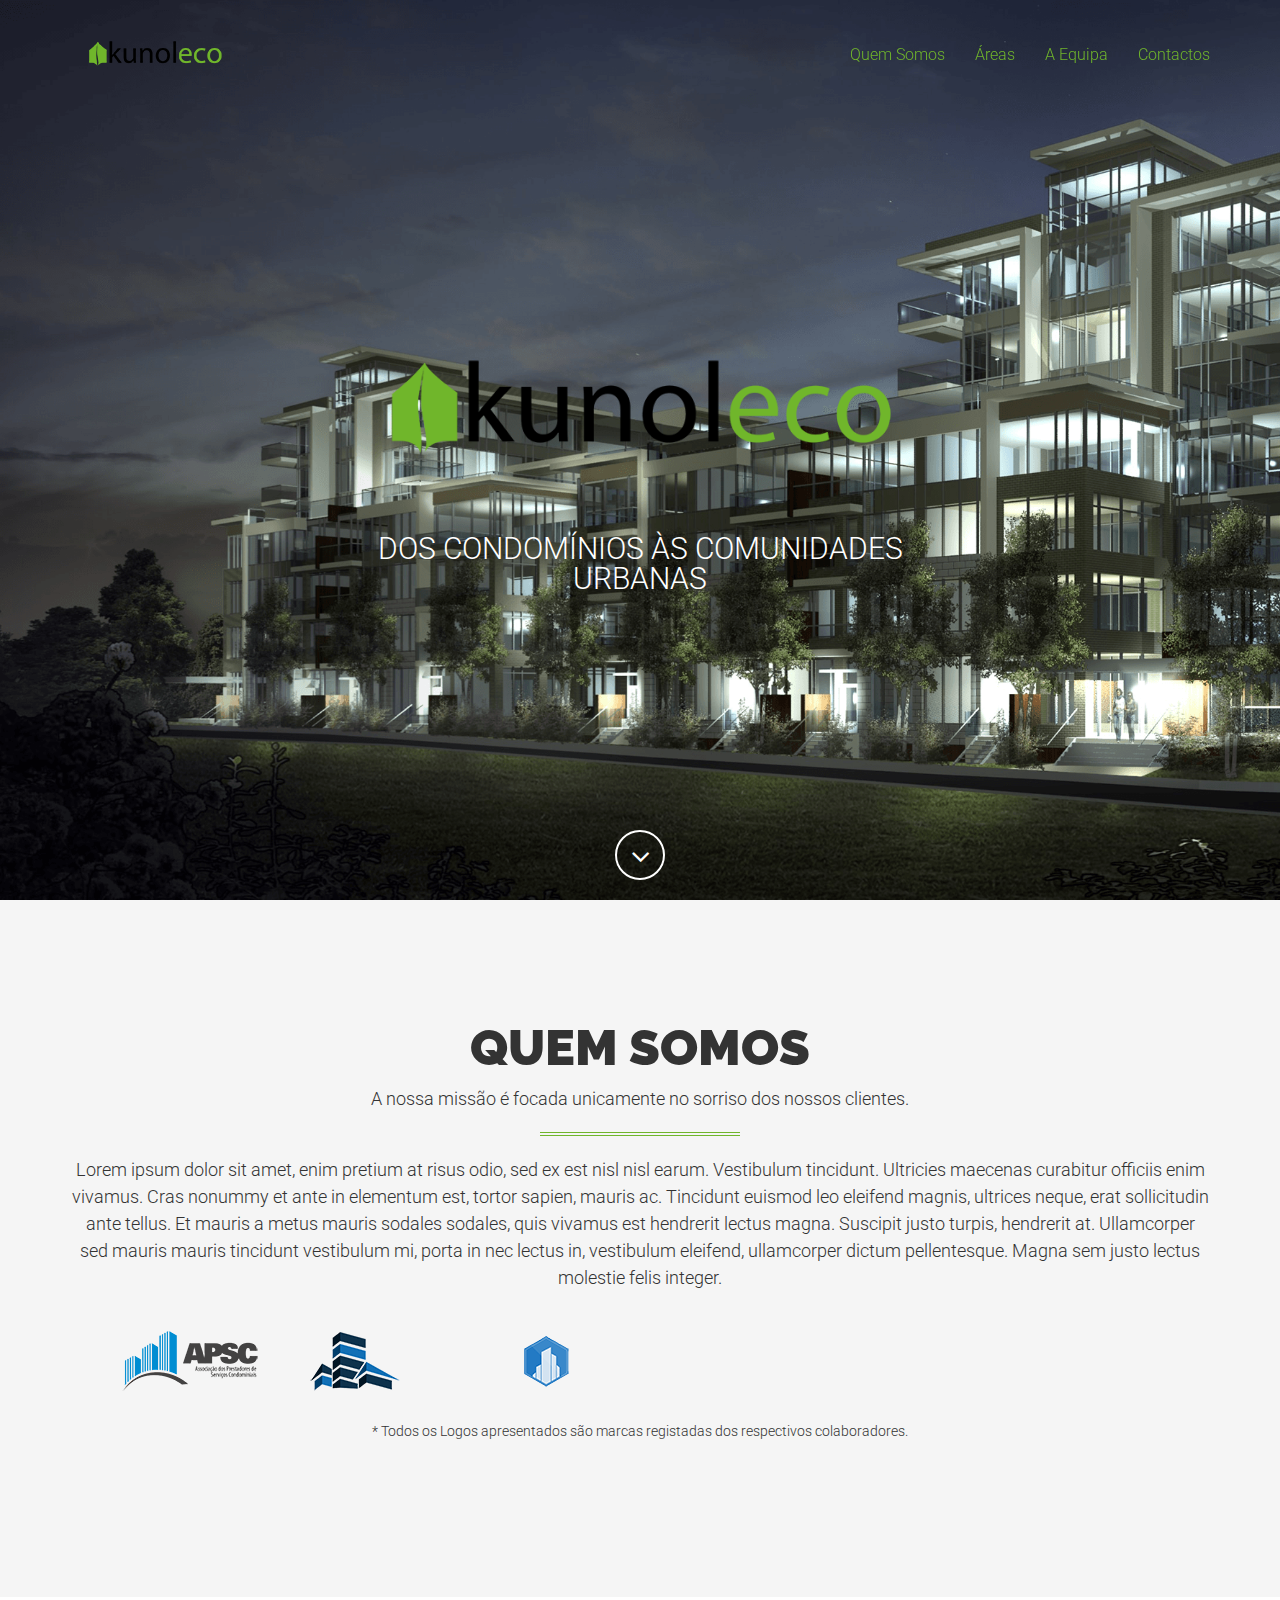
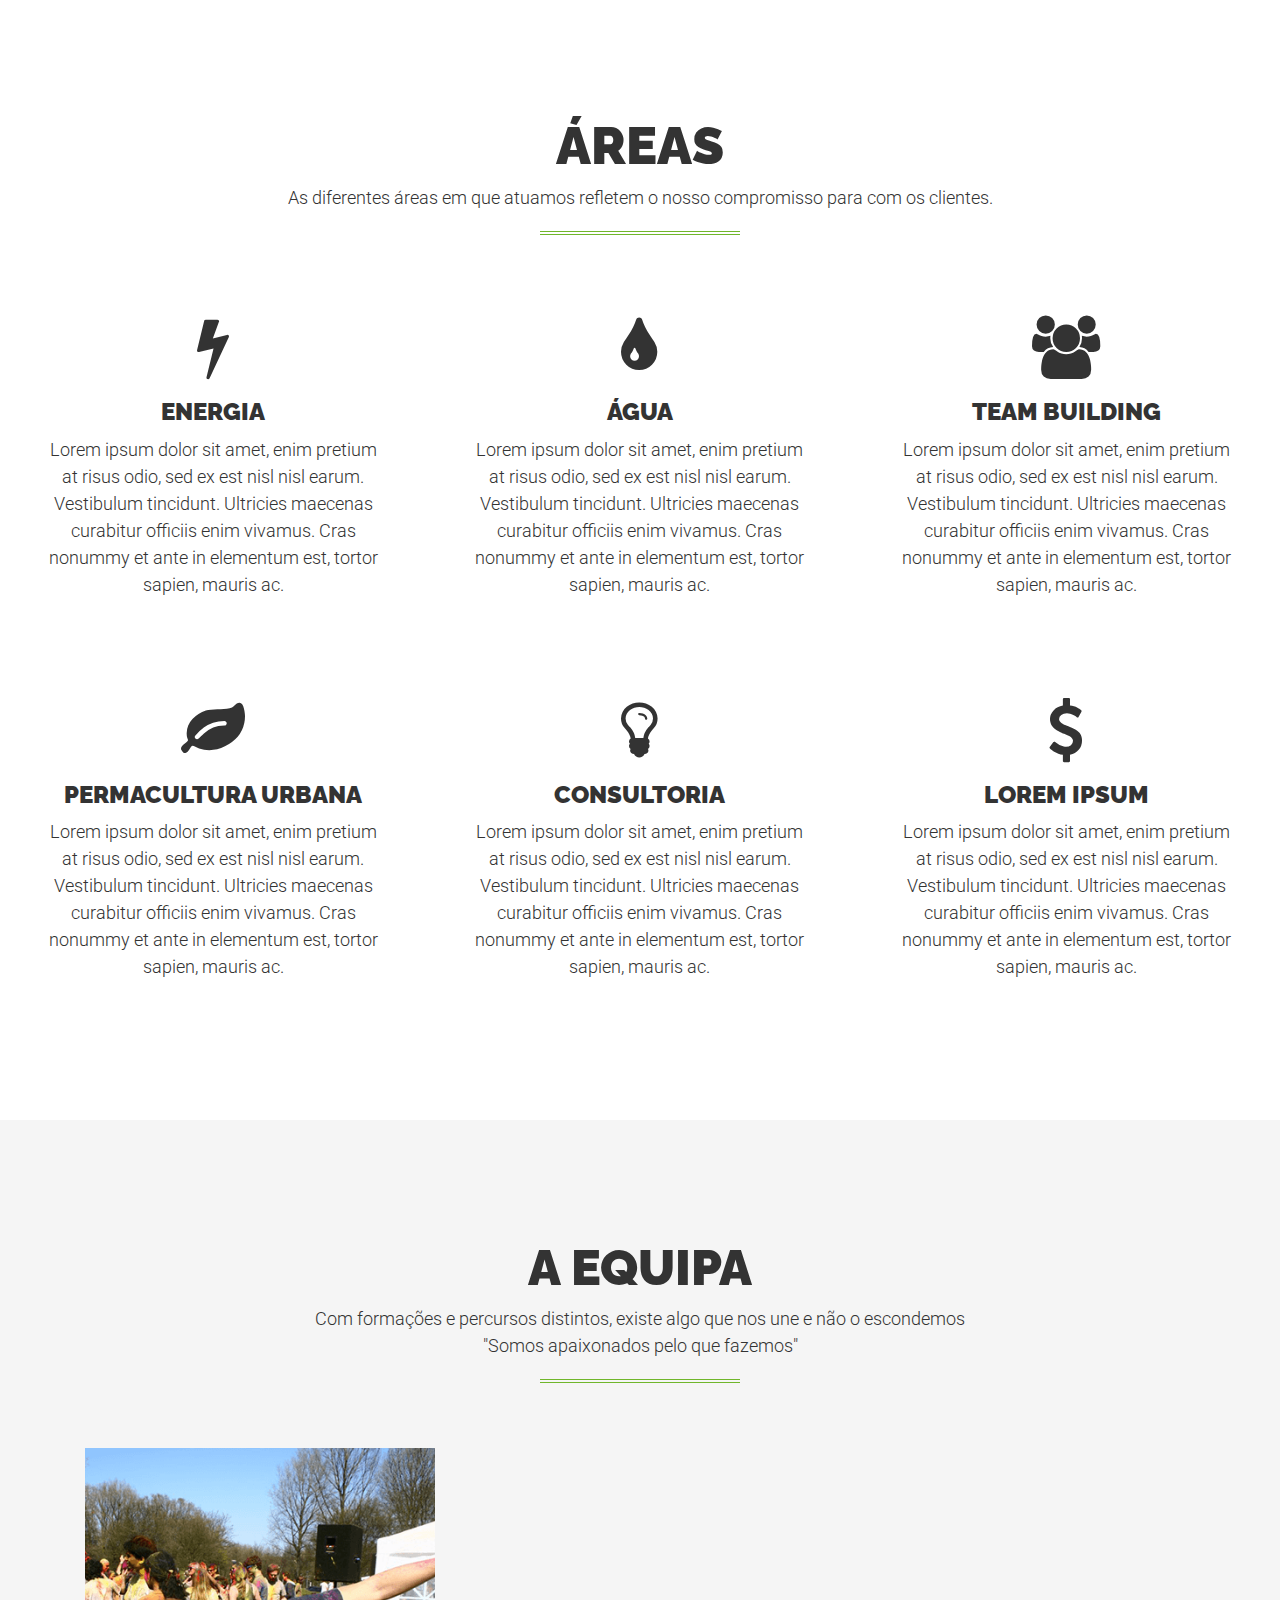
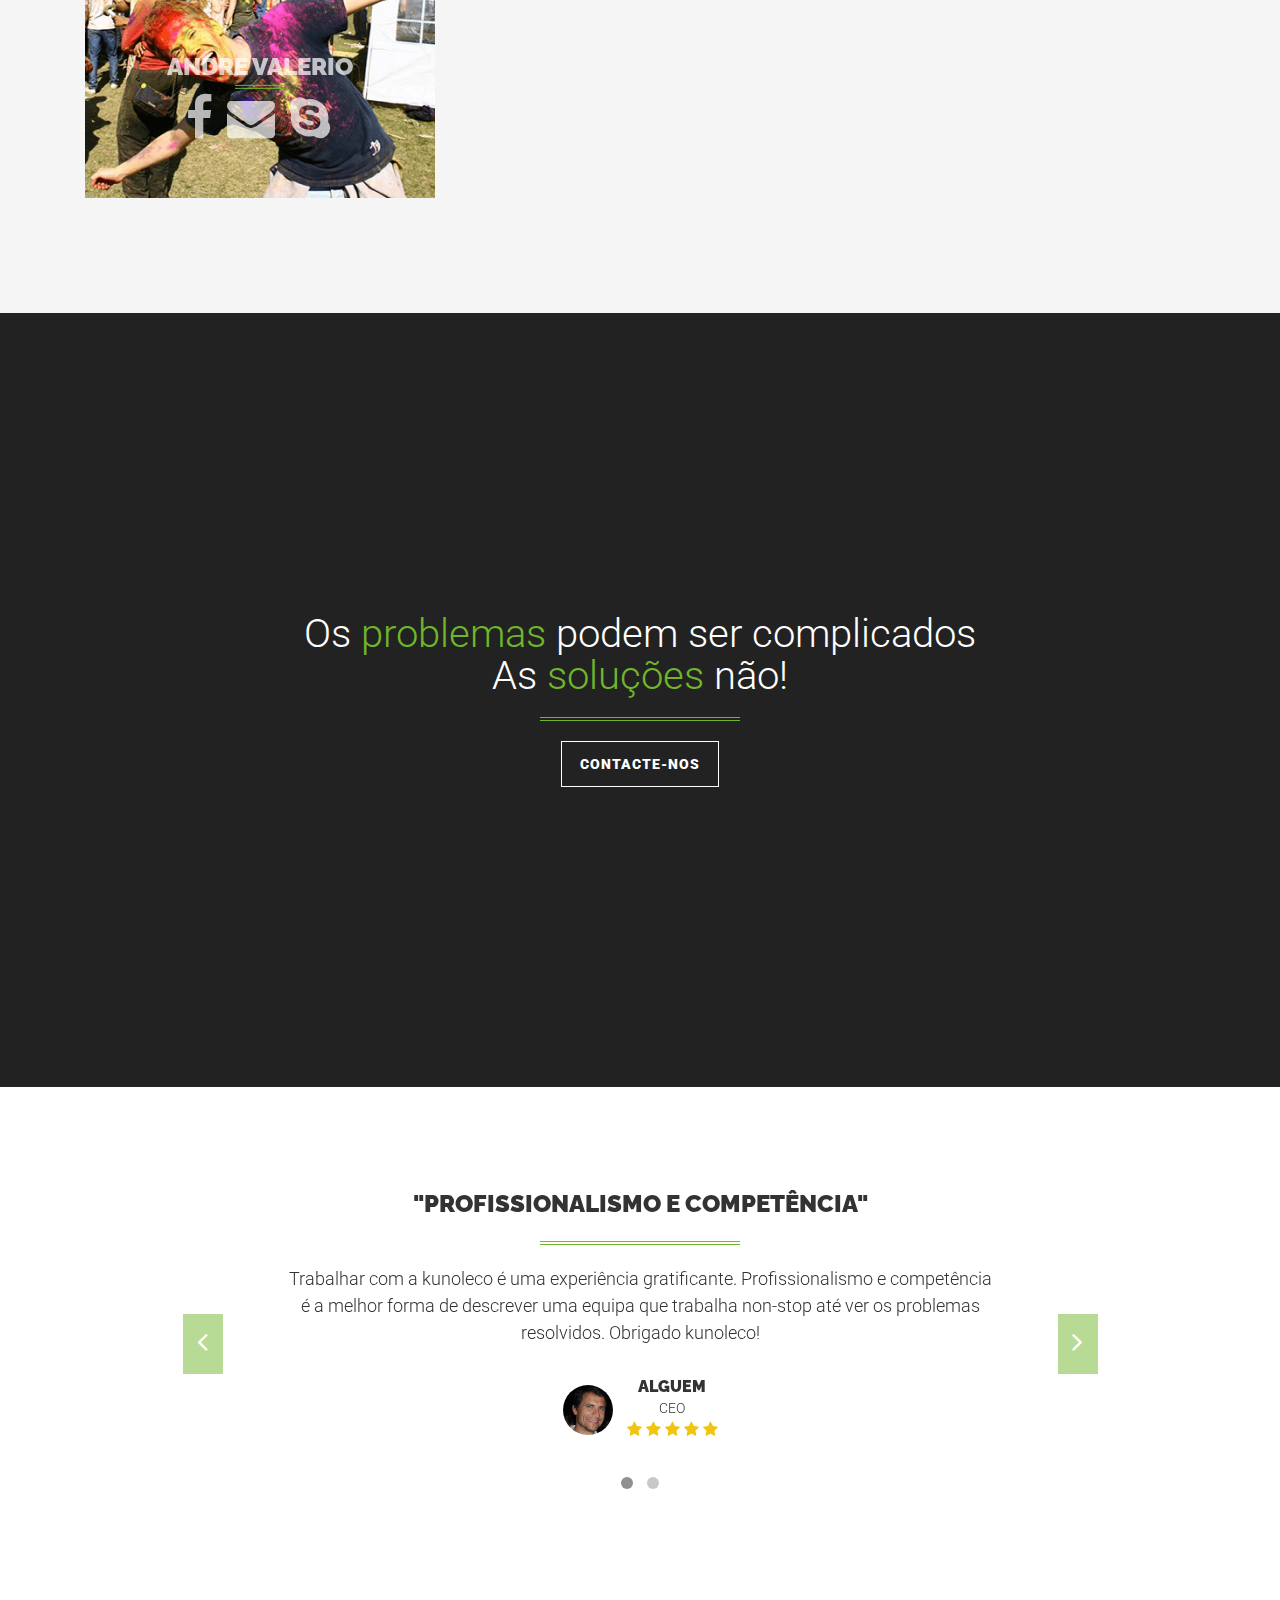
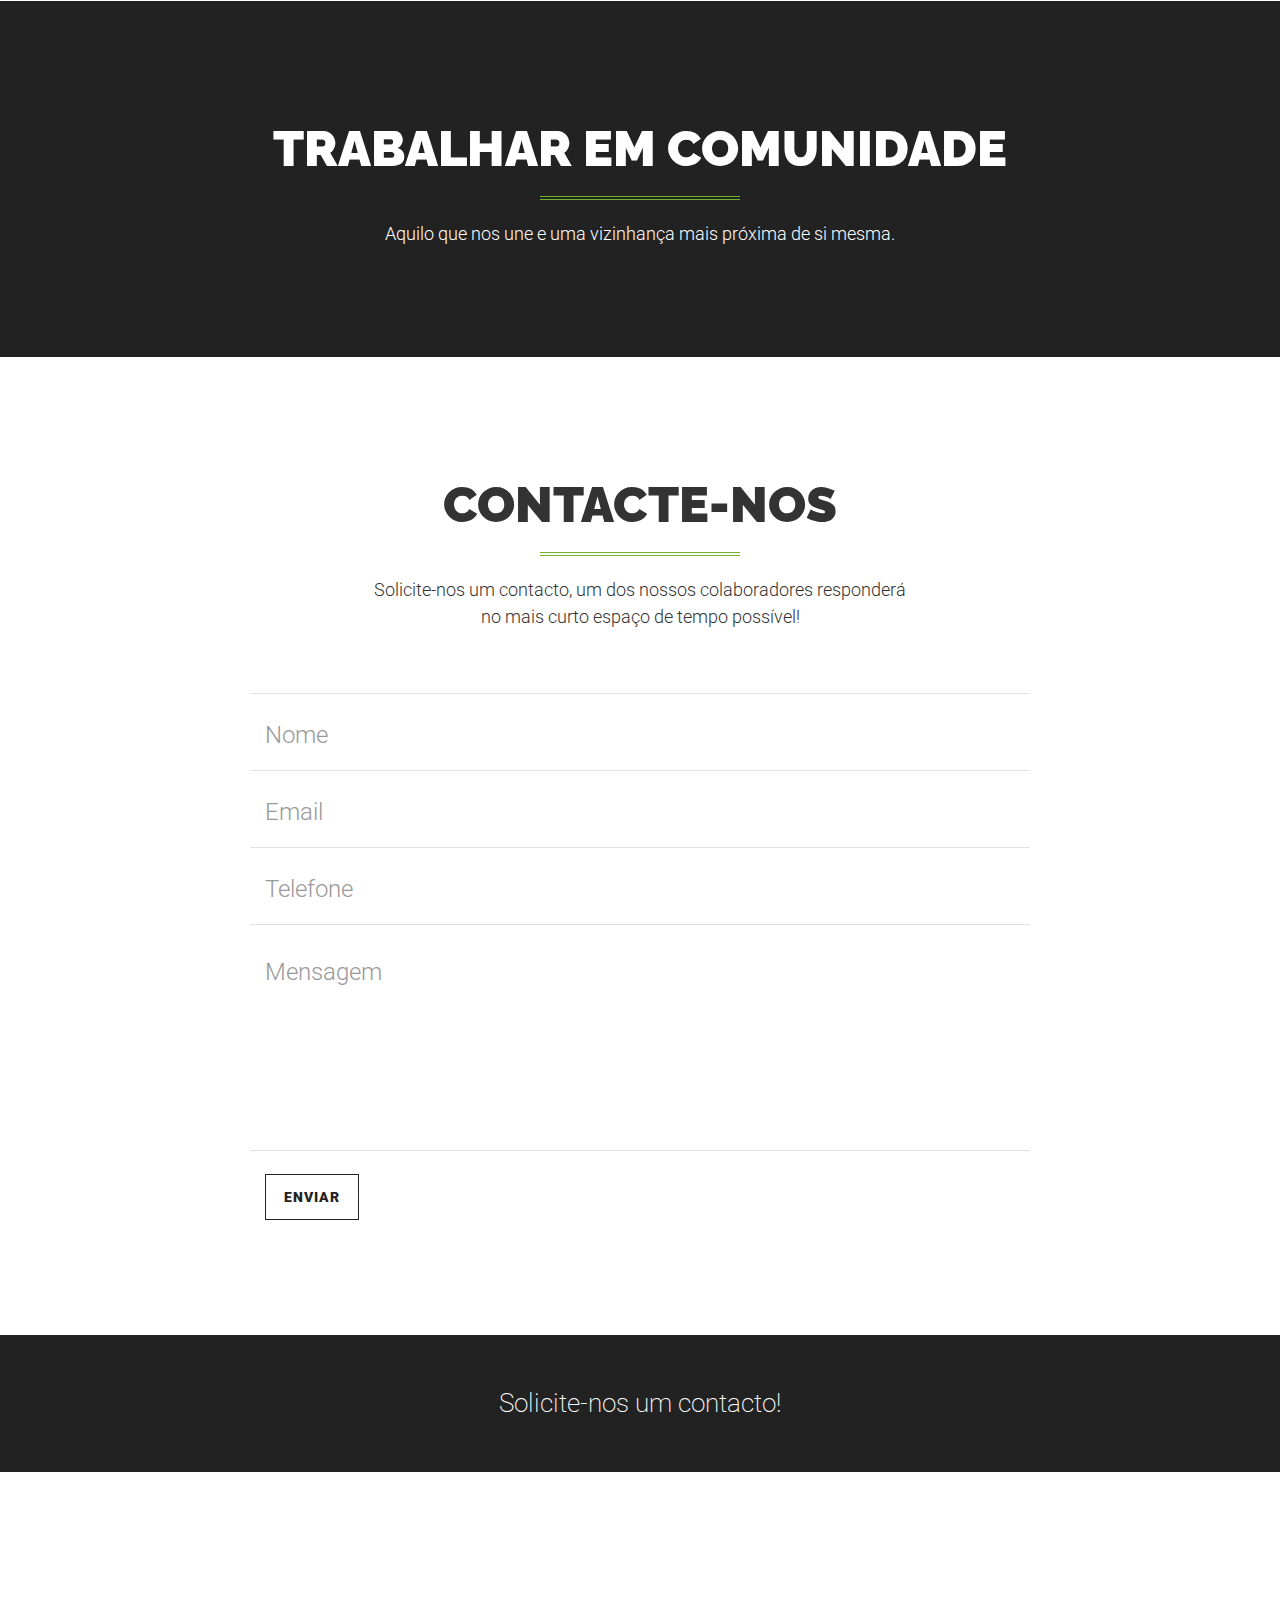
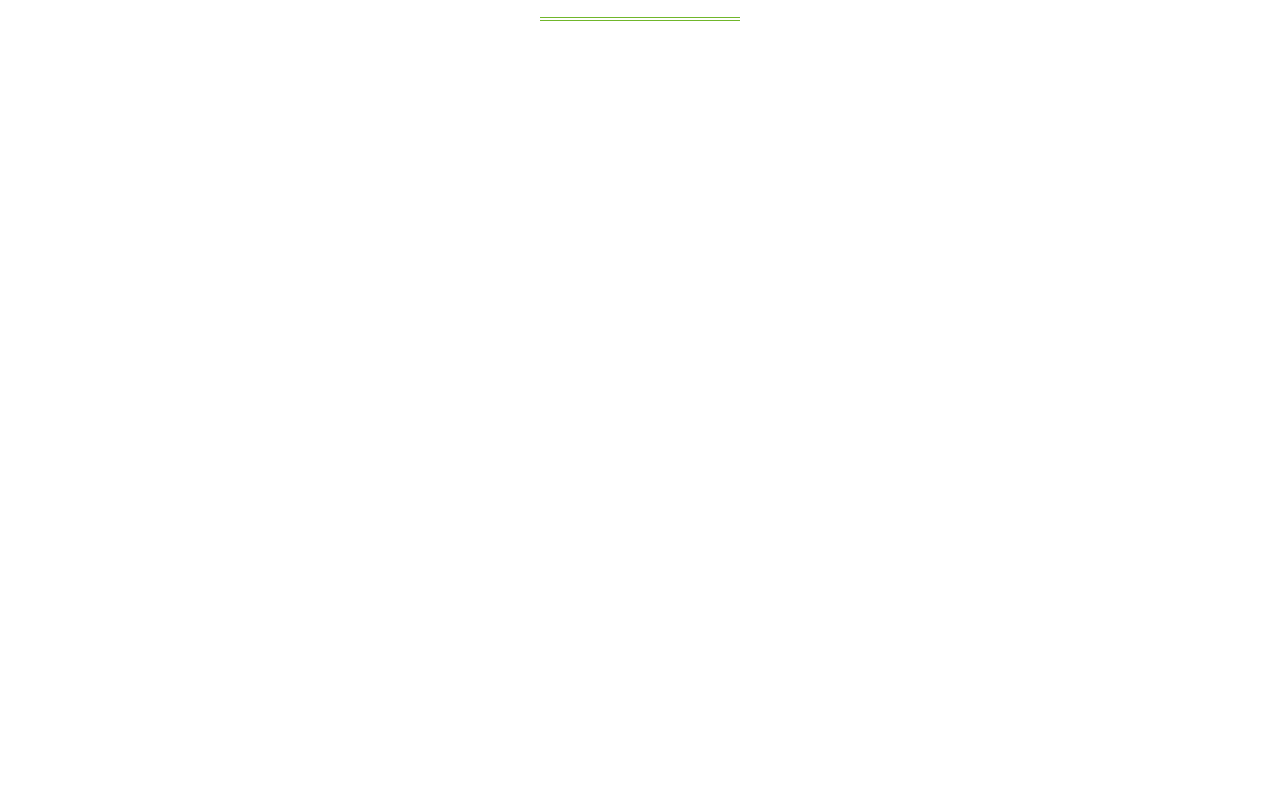
==== src/index.html @ d78a7bb8 "[UPDATE] Code & Assets" ====
<!DOCTYPE html>

<html lang="pt">

<head>

    <meta http-equiv="Content-Type" content="text/html;charset=latin-1">

    <meta name="viewport" content="width=device-width, initial-scale=1.0, user-scalable=no">

	<meta name="robots" content="index,follow,noodp,noydir" />

	<meta name="description" content="Condominios"/>

    <meta name="author" content="kunoleco">

	<link rel="shortcut icon" href="favicon.ico">

	<link rel="canonical" href="index.html" />

    <title>kunoleco</title>

    <!-- Bootstrap Core CSS -->

    <link href="css/bootstrap/bootstrap.min.css" rel="stylesheet" type="text/css">

    <!-- Retina.js - Load first for faster HQ mobile images. -->

    <!-- <script src="assets/js/plugins/retina/retina.min.js"></script> -->

    <!-- Font Awesome -->

    <link href="http://maxcdn.bootstrapcdn.com/font-awesome/4.1.0/css/font-awesome.min.css" rel="stylesheet">

    <!-- Default Fonts -->

    <link href='http://fonts.googleapis.com/css?family=Roboto:400,100,100italic,300,300italic,400italic,500,500italic,700,700italic,900,900italic' rel='stylesheet' type='text/css'>

    <link href='http://fonts.googleapis.com/css?family=Raleway:400,100,200,300,600,500,700,800,900' rel='stylesheet' type='text/css'>

    <!-- Modern Style Fonts (Include these is you are using body.modern!) -->

    <link href='http://fonts.googleapis.com/css?family=Montserrat:400,700' rel='stylesheet' type='text/css'>

    <link href='http://fonts.googleapis.com/css?family=Cardo:400,400italic,700' rel='stylesheet' type='text/css'>

    <!-- Vintage Style Fonts (Include these if you are using body.vintage!) -->

    <link href='http://fonts.googleapis.com/css?family=Sanchez:400italic,400' rel='stylesheet' type='text/css'>

    <link href='http://fonts.googleapis.com/css?family=Cardo:400,400italic,700' rel='stylesheet' type='text/css'>

    <!-- Plugin CSS -->

    <link href="css/plugins/owl-carousel/owl.carousel.css" rel="stylesheet" type="text/css">

    <link href="css/plugins/owl-carousel/owl.theme.css" rel="stylesheet" type="text/css">

    <link href="css/plugins/owl-carousel/owl.transitions.css" rel="stylesheet" type="text/css">

    <link href="css/plugins/magnific-popup.css" rel="stylesheet" type="text/css">

    <link href="css/plugins/jquery.fs.wallpaper.css" rel="stylesheet" type="text/css">

    <!-- Vitality Theme CSS -->

    <!-- Uncomment the color scheme you want to use. -->

    <link href="css/vitality-red.css" rel="stylesheet" type="text/css">

    <!-- Style Switcher CSS - Demo Purposes Only! -->

    <link id="changeable-colors" rel="stylesheet" href="css/vitality-red.css">

    <link href="demo/style-switcher.css" rel="stylesheet">

    <!-- IE8 support for HTML5 elements and media queries -->

    <!--[if lt IE 9]>

      <script src="https://oss.maxcdn.com/libs/html5shiv/3.7.0/html5shiv.js"></script>

      <script src="https://oss.maxcdn.com/libs/respond.js/1.3.0/respond.min.js"></script>

    <![endif]-->

</head>

    

<body id="page-top">

	<!-- Menu -->

    <!-- Navigation -->

    <!-- Note: navbar-default and navbar-inverse are both supported with this theme. -->

    <nav class="navbar navbar-inverse navbar-fixed-top navbar-expanded">

        <div class="container">

            <!-- Brand and toggle get grouped for better mobile display -->

            <div class="navbar-header">

                <button type="button" class="navbar-toggle" data-toggle="collapse" data-target="#bs-example-navbar-collapse-1">

                    <span class="sr-only">Toggle navigation</span>

                    <span class="icon-bar"></span>

                    <span class="icon-bar"></span>

                    <span class="icon-bar"></span>

                </button>

                <a class="navbar-brand" href="#page-top">

                    <img src="img/logo.png" class="img-responsive" alt="">

                </a>

            </div>

            <!-- Collect the nav links, forms, and other content for toggling -->

            <div class="collapse navbar-collapse" id="bs-example-navbar-collapse-1">

                <ul class="nav navbar-nav navbar-right">

                    <li class="hidden">

                        <a href="#page-top"></a>

                    </li>

                    <li>

                        <a href="#quem_somos">Quem Somos</a>

                    </li>

                    <li>

                        <a href="#about">�reas</a>

                    </li>

                    <li>

                        <a href="#team">A Equipa</a>

                    </li>

                    <li>

                        <a href="#contactos">Contactos</a>

                    </li>

                </ul>

            </div>

            <!-- /.navbar-collapse -->

        </div>

        <!-- /.container -->

    </nav>

    <!-- Landing Screen -->

    <header style="background-image: url('img/main-header.png');">

        <div class="intro-content">

            <img src="img/profile.png" class="img-responsive img-centered" alt="">

            <div class="brand-name"></div>

          

            <div class="brand-name-subtext">DOS CONDOM�NIOS �S COMUNIDADES URBANAS</div>

        </div>

        <div class="scroll-down">

            <a class="btn" href="#quem_somos"><i class="fa fa-angle-down fa-fw"></i></a>

        </div>

    </header>

    <!-- Quem Somos -->

    <section id="quem_somos" class="bg-gray">

        <div class="container text-center">

            <h2>Quem Somos</h2>

			<p>A nossa miss�o � focada unicamente no sorriso dos nossos clientes.</p>

            <hr class="colored">

            <p>Lorem ipsum dolor sit amet, enim pretium at risus odio, sed ex est nisl nisl earum. Vestibulum tincidunt. Ultricies maecenas curabitur officiis enim vivamus. Cras nonummy et ante in elementum est, tortor sapien, mauris ac. Tincidunt euismod leo eleifend magnis, ultrices neque, erat sollicitudin ante tellus. Et mauris a metus mauris sodales sodales, quis vivamus est hendrerit lectus magna. Suscipit justo turpis, hendrerit at. Ullamcorper sed mauris mauris tincidunt vestibulum mi, porta in nec lectus in, vestibulum eleifend, ullamcorper dictum pellentesque. Magna sem justo lectus molestie felis integer.</p>

        </div>

        <div class="container text-center">

			<!-- <div class="col-md-2 col-sm-6">

                <div class="about-content">

                    <i><img src="img/brands/logo_example.png" alt="Logo"></i>

                </div>

            </div> -->

            <div class="col-md-2 col-sm-6">

                <div class="about-content">

                    <i><img src="img/brands/apsc.png" alt="Logo"></i>

                </div>

            </div>

            <div class="col-md-2 col-sm-6">

                <div class="about-content">

                    <i><img src="img/brands/portal.png" alt="Logo"></i>

                </div>

            </div>

            <div class="col-md-2 col-sm-6">

                <div class="about-content">

                    <i><img src="img/brands/condox.png" alt="Logo"></i>

                </div>

            </div>

		</div>

		<div class="container text-center">	

		<p class="small">* Todos os Logos apresentados s�o marcas registadas dos respectivos colaboradores.</p><br><br>

		</div>

    </section>

    <!-- Areas -->

    <section id="about">

        <div class="container-fluid">

            <div class="row text-center">

                <div class="col-lg-12">

                    <h1>&Aacute;reas</h1>

                    <p>As diferentes �reas em que atuamos refletem o nosso compromisso para com os clientes.</p>

                    <hr class="colored">

                </div>

            </div>

            <div class="row text-center content-row">

                <div class="col-md-4 col-sm-6">

                    <div class="about-content">

                        <i class="fa fa-bolt fa-4x"></i>

                        <h3>Energia</h3>

                        <p>Lorem ipsum dolor sit amet, enim pretium at risus odio, sed ex est nisl nisl earum. Vestibulum tincidunt. Ultricies maecenas curabitur officiis enim vivamus. Cras nonummy et ante in elementum est, tortor sapien, mauris ac.</p>

                    </div>

                </div>

                <div class="col-md-4 col-sm-6">

                    <div class="about-content">

                        <i class="fa fa-tint fa-4x"></i>

                        <h3>&Aacute;gua</h3>

                        <p>Lorem ipsum dolor sit amet, enim pretium at risus odio, sed ex est nisl nisl earum. Vestibulum tincidunt. Ultricies maecenas curabitur officiis enim vivamus. Cras nonummy et ante in elementum est, tortor sapien, mauris ac.</p>

                    </div>

                </div>

                <div class="col-md-4 col-sm-6">

                    <div class="about-content">

                        <i class="fa fa-users fa-4x"></i>

                        <h3>Team Building</h3>

                        <p>Lorem ipsum dolor sit amet, enim pretium at risus odio, sed ex est nisl nisl earum. Vestibulum tincidunt. Ultricies maecenas curabitur officiis enim vivamus. Cras nonummy et ante in elementum est, tortor sapien, mauris ac.</p>

                    </div>

                </div>

                 </div>

                  <div class="row text-center content-row">

                     <div class="col-md-4 col-sm-6">

                    	<div class="about-content">

                        <i class="fa fa-leaf fa-4x"></i>

                        <h3>Permacultura Urbana</h3>

                        <p>Lorem ipsum dolor sit amet, enim pretium at risus odio, sed ex est nisl nisl earum. Vestibulum tincidunt. Ultricies maecenas curabitur officiis enim vivamus. Cras nonummy et ante in elementum est, tortor sapien, mauris ac.</p>

                    </div>

                </div>

                <div class="col-md-4 col-sm-6">

                    	<div class="about-content">

                        <i class="fa fa-lightbulb-o fa-4x"></i>

                        <h3>Consultoria</h3>

                        <p>Lorem ipsum dolor sit amet, enim pretium at risus odio, sed ex est nisl nisl earum. Vestibulum tincidunt. Ultricies maecenas curabitur officiis enim vivamus. Cras nonummy et ante in elementum est, tortor sapien, mauris ac.</p>

                    </div>

                </div>

             	<div class="col-md-4 col-sm-6">

                    	<div class="about-content">

                        <i class="fa fa-usd fa-4x"></i>

                        <h3>Lorem ipsum</h3>

                        <p>Lorem ipsum dolor sit amet, enim pretium at risus odio, sed ex est nisl nisl earum. Vestibulum tincidunt. Ultricies maecenas curabitur officiis enim vivamus. Cras nonummy et ante in elementum est, tortor sapien, mauris ac.</p>

                    </div>

                </div>

                </div>

            </div>

        </div>

    </section>

    <!-- A Equipa -->

    <section class="bg-gray" id="team">

        <div class="container text-center">

            <div class="row">

                <div class="col-lg-12">

                    <h2>A EQUIPA</h2>

                    <p>Com forma��es e percursos distintos, existe algo que nos une e n�o o escondemos<br> "Somos apaixonados pelo que fazemos"</p>

                    <hr class="colored">

                </div>

            </div>

            <div class="row content-row">

                <div class="col-lg-12">

                    <div class="about-carousel">

                        <div class="item">

                            <img src="img/people/andre-valerio.png" class="img-responsive" alt="">

                            <div class="caption">

                               <br><br><br><br><br><br><br><h3>Andre Valerio</h3>

                                <hr class="colored">

                                <p></p>

                                <ul class="list-inline social">

                                    <li>

                                        <a href="https://www.facebook.com/andrealmeidavalerio" target=_blank><i class="fa fa-facebook fa-3x"></i></a>

                                    </li>

                                    <li>

                                        <a href="#"><i class="fa fa-envelope fa-3x"></i></a>

                                    </li>

                                    <li>

                                        <a href="#" target=_blank><i class="fa fa-skype fa-3x"></i></a>

                                    </li>

                                </ul>

                            </div>

                        </div>

                    </div>

                </div>

            </div>

        </div>

    </section>

 

 

   <!-- Publicidade -->

   <aside class="cta-quote" style="background-image: url('img/bg-aside.png');">

        <div class="container">

            <div class="row">

                <div class="col-md-10 col-md-offset-1">

                    <span class="quote">Os <span class="text-primary">problemas</span> podem ser complicados<br>As <span class="text-primary">solu��es</span> n�o!</span>

                    <hr class=" colored">

                    <a href="#contact"class="btn btn-outline-light">Contacte-nos</a>

                </div>

            </div>

        </div>

    </aside>

    <section class="testimonials">

        <div class="container">

            <div class="row">

                <div class="col-lg-10 col-lg-offset-1">

                    <div class="testimonials-carousel">

                        <div class="item">

                            <div class="row">

                                <div class="col-lg-12">

                                    <p class="lead">"Profissionalismo e Compet�ncia"</p>

                                    <hr class="colored">

                                    <p class="quote">Trabalhar com a kunoleco � uma experi�ncia gratificante. Profissionalismo e compet�ncia<br>� a melhor forma de descrever uma equipa que trabalha non-stop at� ver os problemas resolvidos. Obrigado kunoleco!</p>

                                    <div class="testimonial-info">

                                        <div class="testimonial-img">

                                            <img src="img/testimonials/1.jpg" class="img-circle img-responsive" alt="">

                                        </div>

                                        <div class="testimonial-author">

                                            <span class="name">Alguem</span>

                                            <p class="small">CEO</p>

                                            <div class="stars">

                                                <i class="fa fa-star"></i>

                                                <i class="fa fa-star"></i>

                                                <i class="fa fa-star"></i>

                                                <i class="fa fa-star"></i>

                                                <i class="fa fa-star"></i>

                                            </div>

                                        </div>

                                    </div>

                                </div>

                            </div>

                        </div>

                        <div class="item">

                            <div class="row">

                                <div class="col-lg-12">

                                    <p class="lead">"Mais-valia"</p>

                                    <hr class="colored">

                                    <p class="quote">Trabalhamos com a kunoleco h� mais de 5 anos!</p>

                                    <div class="testimonial-info">

                                        <div class="testimonial-img">

                                            <img src="img/testimonials/2.png" class="img-circle img-responsive" alt="">

                                        </div>

                                        <div class="testimonial-author">

                                            <span class="name">Alguem</span><p class="small">CEO</p>

                                            <div class="stars">

                                                <i class="fa fa-star"></i>

                                                <i class="fa fa-star"></i>

                                                <i class="fa fa-star"></i>

                                                <i class="fa fa-star"></i>

                                                <i class="fa fa-star"></i>

                                            </div>

                                        </div>

                                    </div>

                                </div>

                            </div>

                        </div>

                    </div>

                </div>

            </div>

        </div>

    </section>

    <section id="pricing" class="pricing" style="background-image: url('img/bg-pricing.png')">

        <div class="container">

            <div class="row text-center">

                <div class="col-lg-12">

                    <h2>TRABALHAR EM COMUNIDADE</h2>

                    <hr class="colored">

                    <p>Aquilo que nos une e uma vizinhan�a mais pr�xima de si mesma.</p>

                </div>

            </div>

        </div>

    </section>

    <section id="contact">

        <div class="container">

            <div class="row">

                <div class="col-lg-12 text-center">

                    <h2>Contacte-nos</h2>

                    <hr class="colored">

                    <p>Solicite-nos um contacto, um dos nossos colaboradores responder�<br> no mais curto espa�o de tempo poss�vel!</p><br>

                </div>

            </div>

            <div class="row content-row">

                <div class="col-lg-8 col-lg-offset-2">

                    <form name="sentMessage" id="contactForm" novalidate>

                        <div class="row control-group">

                            <div class="form-group col-xs-12 floating-label-form-group controls">

                                <label>Nome</label>

                                <input type="text" class="form-control" placeholder="Nome" id="name" required data-validation-required-message="Por favor indique-nos o seu nome.">

                                <p class="help-block text-danger"></p>

                            </div>

                        </div>

                        <div class="row control-group">

                            <div class="form-group col-xs-12 floating-label-form-group controls">

                                <label>Email</label>

                                <input type="email" class="form-control" placeholder="Email" id="email" required data-validation-required-message="Por favor indique-nos o seu email.">

                                <p class="help-block text-danger"></p>

                            </div>

                        </div>

                        <div class="row control-group">

                            <div class="form-group col-xs-12 floating-label-form-group controls">

                                <label>Telefone</label>

                                <input type="tel" class="form-control" placeholder="Telefone" id="phone" required data-validation-required-message="Por favor indique-nos o seu telefone.">

                                <p class="help-block text-danger"></p>

                            </div>

                        </div>

                        <div class="row control-group">

                            <div class="form-group col-xs-12 floating-label-form-group controls">

                                <label>Mensagem</label>

                                <textarea rows="5" class="form-control" placeholder="Mensagem" id="message" required data-validation-required-message="Por favor diga-nos a raz�o do seu contacto."></textarea>

                                <p class="help-block text-danger"></p>

                            </div>

                        </div>

                        <br>

                        <div id="success"></div>

                        <div class="row">

                            <div class="form-group col-xs-12">

                                <button type="submit" class="btn btn-outline-dark">Enviar</button>

                            </div>

                        </div>

                    </form>

                </div>

            </div>

        </div>

    </section>

    <a href="#contact" class="btn btn-block btn-full-width">Solicite-nos um contacto!</a>

    

    <footer class="footer" style="background-image: url('img/bg-footer.png')">    

            <div class="row text-center" id="contactos">

                <div class="col-lg-12">

                    <h2>Contactos</h2>

                    <hr class="colored">

                </div>

            </div>

        <div class="container text-center">

            <div class="row">

                <div class="col-md-4 contact-details">

                    <h4><i class="fa fa-map-marker fa-2x"></i></h4>

                    <p>Lorem ipsum dolor sit amet <br> XXXX-XXX Lorem<br>Portugal</p>

                </div>

                <div class="col-md-4 contact-details">

                    <h4><i class="fa fa-phone fa-2x"></i></h4>

                    <p>(+351) XX&#173; XXX&#173; XX&#173; XX<br>(+351) XX&#173; XXX&#173; XX&#173; XX</p>

                </div>

                <div class="col-md-4 contact-details">

                    <h4><i class="fa fa-clock-o fa-2x"></i></h4>

                    <p>Manh�: XXhXX / XXhXX<br>Tarde: XXhXX / XXhXX</p>                    

                </div>

   </div>              

                

                

                

            <div class="row">                

                <div class="col-md-4 contact-details">

                    <h4><i class="fa fa-fax fa-2x"></i></h4>

                    <p>(+351) XX&#173; XXX&#173; XX&#173; XX</p>

                </div>

                <div class="col-md-4 contact-details">

                    <h4><i class="fa fa-globe fa-2x"></i></h4>

                    <p>XX�XX'XX.XX"X - X�XX'XX.XX"X</p>

                </div>

                <div class="col-md-4 contact-details">

                    <h4><i class="fa fa-envelope fa-2x"></i></h4>

                    <p><a href="email@kunoleco.pt">email@kunoleco.pt</a></p>

                </div>

 </div>

            <div class="row social">

                <div class="col-lg-12">

                    <ul class="list-inline">

                        <li><a href="#"><i class="fa fa-facebook-square fa-3x"></i></a>

                        </li>

                        <li><a href="#"><i class="fa fa-twitter-square fa-3x"></i></a>

                        </li>

                        <li><a href="#"><i class="fa fa-skype fa-3x"></i></a>

                        </li>

                        

                    </ul>

                </div>

            </div>

            <div class="row copyright">

                <div class="col-lg-12">

                    <p> Copyright &copy; 2016 Proudly Powered by <a href="http://calli.tech/">CalliTech</a> <span>&nbsp;�&nbsp;</span> Developed by <a href="http://dev.calli.tech/">CalliTechDev Team</a></p>

                </div>

            </div>

        </div>

    </footer>

    <!-- Core Scripts -->

    <script src="js/jquery-1.10.2.js"></script>

    <script src="js/bootstrap/bootstrap.min.js"></script>

    <!-- Plugin Scripts -->

    <script src="js/plugins/jquery.easing.min.js"></script>

    <script src="js/plugins/classie.js"></script>

    <script src="js/plugins/cbpAnimatedHeader.js"></script>

    <script src="js/plugins/owl-carousel/owl.carousel.min.js"></script>

    <script src="js/plugins/jquery.magnific-popup/jquery.magnific-popup.min.js"></script>

    <script src="js/plugins/jquery.fs.wallpaper.js"></script>

    <script src="js/contact_me.js"></script>

    <script src="js/plugins/jqBootstrapValidation.js"></script>

    <!-- Vitality Theme Scripts -->

    <script src="js/vitality.js"></script>

    <!-- Style Switcher Scripts - Demo Purposes Only! -->

    <script src="demo/style.switcher.js"></script>

<script type="text/javascript">

  var _gaq = _gaq || [];

  _gaq.push(['_setAccount', 'UA-2715174-1']);

  _gaq.push(['_trackPageview']);

  (function() {

    var ga = document.createElement('script'); ga.type = 'text/javascript'; ga.async = true;

    ga.src = ('https:' == document.location.protocol ? 'https://ssl' : 'http://www') + '.google-analytics.com/ga.js';

    var s = document.getElementsByTagName('script')[0]; s.parentNode.insertBefore(ga, s);

  })();

</script>

</body>

</html>
---- src/css/vitality-red.css ----
/*!
 * Vitality v1.1 (http://themes.startbootstrap.com/vitality-v1.1)
 * Copyright 2014 Start Bootstrap Themes.
 * Licensed at WrapBootstrap, visit WrapBootstrap to purchase a usage license for this theme (https://wrapbootstrap.com/)
 */

@charset "utf-8";

@font-face {
      font-family: 'FontAwesome';
      src: url('../font/fontawesome-webfont.eot');
    }

html,
body {
    height: 100%;
}

.img-centered {
    margin: 0 auto;
}

.content-row {
    margin-top: 30px;
}

section {
    padding: 100px 0;
}

section.bg-gray {
    background-color: #f5f5f5;
}

@media(max-width:767px) {
    section {
        padding: 75px 0;
    }
}

.owl-theme .owl-controls .owl-page span {
    background: rgba(34,34,34,.5);
}

body {
    font-family: Roboto,"Helvetica Neue",Helvetica,Arial,sans-serif;
    font-size: 16px;
    font-weight: 300;
}

a {
    color: #70b62b;
    -webkit-transition: all .5s;
    -moz-transition: all .5s;
    transition: all .5s;
}

a:hover,
a:focus {
    text-decoration: none;
    color: inherit;
}

p {
    font-size: 18px;
    line-height: 1.5;
}

p.lead {
    text-transform: uppercase;
    font-family: Raleway,"Helvetica Neue",Helvetica,Arial,sans-serif;
    font-size: 24px;
    font-weight: 900;
}

h1,
h2,
h3,
h4,
h5,
h6 {
    text-transform: uppercase;
    font-family: Raleway,"Helvetica Neue",Helvetica,Arial,sans-serif;
    font-weight: 900;
}

@media(min-width:481px) {
    h1 {
        font-size: 52px;
    }

    h2 {
        font-size: 50px;
    }
}

hr {
    height: 2px;
    margin: 15px auto;
    max-width: 100px;
    border-top: 1px solid #fff;
    border-bottom: 1px solid #fff;
}

hr.left {
    margin: 15px auto 15px 0;
}

hr.right {
    margin: 15px 0 15px auto;
}

hr.colored {
    border-color: #70b62b;
}

@media(min-width:768px) {
    hr {
        margin: 20px auto;
        max-width: 200px;
    }

    hr.left {
        margin: 20px auto 20px 0;
    }

    hr.right {
        margin: 20px 0 20px auto;
    }
}

.text-primary {
    color: #70b62b;
}

.navbar-default .navbar-nav>.active>a,
.navbar-default .navbar-nav>.active>a:hover,
.navbar-default .navbar-nav>.active>a:focus,
.navbar-inverse .navbar-nav>.active>a,
.navbar-inverse .navbar-nav>.active>a:hover,
.navbar-inverse .navbar-nav>.active>a:focus {
    border-radius: 0;
    color: #70b62b;
    background-color: #fff;
}

.navbar-default {
    background-color: #70b62b;
}

.navbar-default .navbar-toggle .icon-bar {
    background-color: #fff;
}

.navbar-default .navbar-toggle:hover,
.navbar-default .navbar-toggle:focus {
    background-color: rgba(255,255,255,.5);
}

.navbar-default .navbar-collapse,
.navbar-default .navbar-form {
    border-color: rgba(255,255,255,.5);
}

.navbar-inverse {
    background-color: #2c3e50;
}

.navbar-default,
.navbar-inverse {
    border: 0;
    border-bottom: 1px solid rgba(255,255,255,.1);
}

.navbar-default .navbar-brand,
.navbar-inverse .navbar-brand {
    padding: 0 15px;
    text-decoration: none;
    color: #fff;
    opacity: 1;
    -webkit-transition: all .5s;
    -moz-transition: all .5s;
    transition: all .5s;
}

.navbar-default .navbar-brand:hover,
.navbar-inverse .navbar-brand:hover,
.navbar-default .navbar-brand:focus,
.navbar-inverse .navbar-brand:focus {
    opacity: 1;
}

.navbar-default .navbar-nav li a,
.navbar-inverse .navbar-nav li a {
    color: #70b62b;
}

.navbar-default .navbar-nav li a:hover,
.navbar-inverse .navbar-nav li a:hover {
    color: rgba(39,174,96,.5);
}

@media(min-width:768px) {
    .navbar-default .navbar-nav>.active>a,
    .navbar-default .navbar-nav>.active>a:hover,
    .navbar-default .navbar-nav>.active>a:focus,
    .navbar-inverse .navbar-nav>.active>a,
    .navbar-inverse .navbar-nav>.active>a:hover,
    .navbar-inverse .navbar-nav>.active>a:focus {
        border-radius: 5px;
    }

    .navbar-fixed-top.navbar-expanded {
        padding: 30px 0;
    }

    .navbar-fixed-top {
        padding: 15px 0;
        -webkit-transition: padding .5s;
        -moz-transition: padding .5s;
        transition: padding .5s;
    }

    .navbar-fixed-top .navbar-brand:hover {
        opacity: .5;
    }

    .navbar-default.navbar-expanded,
    .navbar-inverse.navbar-expanded {
        border: 0;
        background: 0 0;
    }
}

.navbar a:focus {
    outline: 0;
}

.navbar .navbar-nav li a:focus {
    outline: 0;
}

header {
    display: block;
    position: relative;
    width: auto;
    height: auto;
    padding: 100px 0;
    min-height: 100%;
    background: no-repeat center center;
    background-attachment: scroll;
    background-color: #222;
    -webkit-background-size: cover;
    -moz-background-size: cover;
    background-size: cover;
    -o-background-size: cover;
}

header .intro-content {
    position: relative;
    text-align: center;
    color: #fff;
}

header .brand-name {
    margin-top: 15px;
    text-transform: uppercase;
    font-family: Raleway,"Helvetica Neue",Helvetica,Arial,sans-serif;
    font-size: 55px;
    font-weight: 900;
    line-height: 55px;
}

header .brand-name-subtext {
    font-size: 20px;
    font-weight: 300;
    line-height: 20px;
}

header img {
    max-height: 150px;
    max-width: 150px;
}

header .scroll-down {
    position: absolute;
    bottom: 20px;
    width: 100%;
    text-align: center;
}

header .scroll-down .btn {
    width: 50px;
    height: 50px;
    padding: 0;
    border: 2px solid #fff;
    border-radius: 100%;
    font-size: 30px;
    line-height: 50px;
    letter-spacing: normal;
    color: #fff;
    -webkit-transition: all .5s;
    -moz-transition: all .5s;
    transition: all .5s;
}

header .scroll-down .btn:hover {
    border-color: rgba(255,255,255,.5);
    outline: 0;
    color: rgba(255,255,255,.5);
}

@media(min-width:768px) {
    header {
        width: 100%;
        height: 100%;
        padding: 0;
        background-attachment: scroll;
    }

    header .intro-content {
        position: absolute;
        top: 50%;
        left: 50%;
        width: 50%;
        margin: auto;
        text-align: center;
        color: #fff;
        -webkit-transform: translate(-50%,-50%);
        -ms-transform: translate(-50%,-50%);
        transform: translate(-50%,-50%);
    }

    header .brand-name {
        font-size: 80px;
        line-height: 80px;
    }

    header .brand-name-subtext {
        font-size: 30px;
        line-height: 30px;
    }

    header img {
        max-height: 300px;
        max-width: 300px;
    }
}

@media(min-width:1025px) {
    header {
        background-attachment: fixed;
    }
}

header.video .overlay {
    z-index: 998;
    position: absolute;
    width: 100%;
    height: 100%;
    opacity: 0;
    background: #000;
}

header.video .intro-content {
    z-index: 999;
}

header.video .scroll-down {
    z-index: 999;
}

@media(min-width:768px) {
    header.video .overlay {
        opacity: .5;
    }
}

aside.cta-quote {
    padding: 100px 0;
    text-align: center;
    color: #fff;
    background: no-repeat center center scroll;
    background-color: #222;
    -webkit-background-size: cover;
    -moz-background-size: cover;
    background-size: cover;
    -o-background-size: cover;
}

aside.cta-quote span.quote {
    display: block;
    font-size: 30px;
    font-weight: 300;
    line-height: 32px;
}

@media(min-width:768px) {
    aside.cta-quote {
        padding: 150px 0;
        background-attachment: scroll;
    }

    aside.cta-quote span.quote {
        font-size: 36px;
        line-height: 38px;
    }
}

@media(min-width:992px) {
    aside.cta-quote {
        padding: 300px 0;
    }

    aside.cta-quote span.quote {
        font-size: 40px;
        line-height: 42px;
    }
}

@media(min-width:1025px) {
    aside.cta-quote {
        background-attachment: fixed;
    }
}

.testimonials {
    text-align: center;
}

.testimonials .testimonials-carousel .item {
    padding: 0;
}

.testimonials .testimonials-carousel .item p.quote {
    margin-bottom: 30px;
}

.testimonials .testimonials-carousel .item .testimonial-info {
    margin-bottom: 30px;
}

.testimonials .testimonials-carousel .item .testimonial-info .testimonial-img {
    display: inline-block;
    width: 50px;
    height: 50px;
    margin-right: 10px;
}

.testimonials .testimonials-carousel .item .testimonial-info .testimonial-author {
    display: inline-block;
}

.testimonials .testimonials-carousel .item .testimonial-info .testimonial-author .name {
    text-transform: uppercase;
    font-family: Raleway,"Helvetica Neue",Helvetica,Arial,sans-serif;
    font-weight: 900;
}

.testimonials .testimonials-carousel .item .testimonial-info .testimonial-author hr.colored {
    margin: 3px auto;
    max-width: 50px;
}

.testimonials .testimonials-carousel .item .testimonial-info .testimonial-author p {
    margin: 0;
}

.testimonials .testimonials-carousel .item .testimonial-info .testimonial-author .stars {
    color: #f1c40f;
}

.testimonials .testimonials-carousel .owl-controls {
    margin-top: 0;
}

.testimonials .testimonials-carousel .owl-controls .owl-prev,
.testimonials .testimonials-carousel .owl-controls .owl-next {
    display: none;
    position: absolute;
    top: 0;
    bottom: 0;
    width: 40px;
    height: 60px;
    margin: auto 0!important;
    border-radius: 0!important;
    text-align: center;
    font-size: 30px!important;
    line-height: 50px;
    color: #fff!important;
    background-color: #70b62b!important;
    -webkit-transition: all .5s;
    -moz-transition: all .5s;
    transition: all .5s;
}

.testimonials .testimonials-carousel .owl-controls .owl-prev:hover,
.testimonials .testimonials-carousel .owl-controls .owl-next:hover {
    opacity: 1;
}

.testimonials .testimonials-carousel .owl-controls .owl-prev {
    left: 15px;
}

.testimonials .testimonials-carousel .owl-controls .owl-next {
    right: 15px;
}

@media(min-width:768px) {
    .testimonials .testimonials-carousel .item {
        padding: 0 100px;
    }

    .testimonials .testimonials-carousel .owl-controls .owl-prev,
    .testimonials .testimonials-carousel .owl-controls .owl-next {
        display: block;
    }
}

.about-content {
    padding: 30px;
}

.about-carousel .item {
    padding: 15px;
}

.about-carousel .item .caption {
    position: absolute;
    top: 50%;
    left: 50%;
    width: 100%;
    margin: auto;
    padding: 15px;
    color: rgba(255,255,255,.7);
    -webkit-transform: translate(-50%,-50%);
    -ms-transform: translate(-50%,-50%);
    transform: translate(-50%,-50%);
}

.about-carousel .item .caption h3 {
    margin: 0;
}

.about-carousel .item .caption hr {
    margin: 5px auto;
    max-width: 50px;
}

.about-carousel .item .caption p {
    margin: 0;
}

.about-carousel .item .caption ul.social {
    margin-top: 5px;
}

.about-carousel .item .caption ul.social li a {
    color: rgba(255,255,255,.7);
}

.about-carousel .item .caption ul.social li a:hover,
.about-carousel .item .caption ul.social li a:focus {
    color: #fff;
}

.about-carousel .owl-controls {
    margin-top: 0;
}

.about-carousel .owl-controls .owl-prev,
.about-carousel .owl-controls .owl-next {
    position: absolute;
    top: 0;
    bottom: 0;
    width: 40px;
    height: 60px;
    margin: auto 0!important;
    border-radius: 0!important;
    text-align: center;
    font-size: 30px!important;
    line-height: 50px;
    color: #fff!important;
    background-color: #70b62b!important;
    -webkit-transition: all .5s;
    -moz-transition: all .5s;
    transition: all .5s;
}

.about-carousel .owl-controls .owl-prev:hover,
.about-carousel .owl-controls .owl-next:hover {
    opacity: 1;
}

.about-carousel .owl-controls .owl-prev {
    left: 15px;
}

.about-carousel .owl-controls .owl-next {
    right: 15px;
}

.services .media {
    margin-bottom: 30px;
}

.services .media i.fa {
    width: 75px;
    height: 75px;
    border: 3px solid #222;
    border-radius: 100%;
    text-align: center;
    font-size: 30px;
    line-height: 70px;
}

.services .media .media-body {
    padding-left: 15px;
}

.services .media .media-body h3 {
    margin-bottom: 15px;
}

.services .media .media-body ul {
    padding: 0;
    list-style: inside;
}

.services .media .media-body ul li {
    margin-bottom: 10px;
}

@media(min-width:992px) {
    .services .media {
        margin-bottom: 0;
    }
}

.portfolio-carousel {
    padding: 0;
    color: #fff;
    background-color: #222;
}

.portfolio-carousel .item {
    padding: 50px 55px;
    text-align: center;
    background: no-repeat center center scroll;
    background-color: #222;
    -webkit-background-size: cover;
    -moz-background-size: cover;
    background-size: cover;
    -o-background-size: cover;
}

.portfolio-carousel .item .portfolio-image {
    margin-top: 50px;
}

.portfolio-carousel .item .project-details {
    padding: 0;
}

.portfolio-carousel .item .project-details img.client-logo {
    margin: 0 auto 25px;
}

.portfolio-carousel .item .project-details .project-name {
    display: block;
    margin-bottom: 5px;
    text-transform: uppercase;
    font-family: Raleway,"Helvetica Neue",Helvetica,Arial,sans-serif;
    font-size: 40px;
    font-weight: 900;
    line-height: 40px;
}

.portfolio-carousel .item .project-details .project-description {
    display: block;
    font-size: 18px;
    line-height: 18px;
}

.portfolio-carousel .owl-controls {
    margin-top: 0;
}

.portfolio-carousel .owl-controls .owl-prev,
.portfolio-carousel .owl-controls .owl-next {
    position: absolute;
    top: 0;
    bottom: 0;
    width: 50px;
    height: 75px;
    margin: auto 0!important;
    border-radius: 0!important;
    text-align: center;
    font-size: 30px!important;
    line-height: 70px;
    color: #fff!important;
    background-color: #70b62b!important;
    -webkit-transition: all .5s;
    -moz-transition: all .5s;
    transition: all .5s;
}

.portfolio-carousel .owl-controls .owl-prev:hover,
.portfolio-carousel .owl-controls .owl-next:hover {
    opacity: 1;
}

.portfolio-carousel .owl-controls .owl-prev {
    left: 0;
}

.portfolio-carousel .owl-controls .owl-next {
    right: 0;
}

@media(min-width:992px) {
    .portfolio-carousel .item {
        padding: 150px 55px;
        text-align: left;
    }

    .portfolio-carousel .item .portfolio-image {
        margin-top: 0;
    }

    .portfolio-carousel .item .project-details {
        padding: 15% 0 0;
    }

    .portfolio-carousel .item .project-details img.client-logo {
        margin: 0 auto 25px 0;
    }

    .portfolio-carousel .item .project-details .project-name {
        display: block;
        font-size: 50px;
        line-height: 50px;
    }

    .portfolio-carousel .item .project-details .project-description {
        font-size: 20px;
        line-height: 20px;
    }

    .portfolio-carousel .item hr.colored {
        margin: 20px auto 20px 0;
    }
}

.portfolio-gallery .item {
    padding: 15px;
}

.portfolio-modal {
    -webkit-background-size: cover;
    -moz-background-size: cover;
    background-size: cover;
    -o-background-size: cover;
}

.portfolio-modal .modal-content {
    padding: 100px 0;
    min-height: 100%;
    border: 0;
    border-radius: 0;
    text-align: center;
    color: #fff;
    background: 0 0;
    background-clip: border-box;
    -webkit-box-shadow: none;
    box-shadow: none;
}

.portfolio-modal .modal-content h2 {
    margin: 0;
    font-size: 46px;
}

.portfolio-modal .modal-content img {
    margin: 30px auto;
}

.portfolio-modal .modal-content .item-details {
    margin: 30px 0;
}

.portfolio-modal .close-modal {
    position: absolute;
    top: 25px;
    right: 25px;
    width: 75px;
    height: 75px;
    background-color: transparent;
    cursor: pointer;
}

.portfolio-modal .close-modal:hover {
    opacity: .3;
}

.portfolio-modal .close-modal .lr {
    z-index: 1051;
    width: 1px;
    height: 75px;
    margin-left: 35px;
    background-color: #fff;
    -webkit-transform: rotate(45deg);
    -ms-transform: rotate(45deg);
    transform: rotate(45deg);
}

.portfolio-modal .close-modal .lr .rl {
    z-index: 1052;
    width: 1px;
    height: 75px;
    background-color: #fff;
    -webkit-transform: rotate(90deg);
    -ms-transform: rotate(90deg);
    transform: rotate(90deg);
}

.pricing {
    color: #fff;
    background: no-repeat center center scroll;
    background-color: #222;
    -webkit-background-size: cover;
    -moz-background-size: cover;
    background-size: cover;
    -o-background-size: cover;
}

.pricing .pricing-item {
    z-index: 1;
    margin-bottom: 30px;
    padding: 30px;
    text-align: center;
    color: #222;
    background: #fff;
    -webkit-box-shadow: 0 0 30px 5px rgba(34,34,34,.75);
    -moz-box-shadow: 0 0 30px 5px rgba(34,34,34,.75);
    box-shadow: 0 0 30px 5px rgba(34,34,34,.75);
}

.pricing .pricing-item h3 {
    margin: 0;
}

.pricing .pricing-item hr {
    max-width: 100px;
}

.pricing .pricing-item .price {
    margin-bottom: 20px;
}

.pricing .pricing-item .price .number {
    font-size: 50px;
    font-weight: 900;
}

.pricing .pricing-item .price .number sup {
    font-size: 30px;
}

.pricing .pricing-item .list-group-item {
    border-radius: 0;
}

@media(min-width:992px) {
    .pricing {
        background-attachment: scroll;
    }

    .pricing .pricing-item {
        margin-bottom: 0;
    }

    .pricing .pricing-item.featured-first {
        margin-top: 15px;
        margin-right: -15px;
    }

    .pricing .pricing-item.featured {
        position: absolute;
        left: 0;
        width: 100%;
        margin: 0;
        padding: 45px 30px;
    }

    .pricing .pricing-item.featured-last {
        margin-top: 15px;
        margin-left: -15px;
    }
}

@media(min-width:1025px) {
    .pricing {
        background-attachment: fixed;
    }
}

.floating-label-form-group {
    position: relative;
    margin-bottom: 0;
    padding-bottom: .5em;
    border-bottom: 1px solid #e1e1e1;
}

.floating-label-form-group input,
.floating-label-form-group textarea {
    z-index: 1;
    position: relative;
    padding-right: 0;
    padding-left: 0;
    border: 0;
    border-radius: 0;
    font-size: 1.5em;
    background: 0 0;
    box-shadow: none!important;
    resize: none;
}

.floating-label-form-group label {
    display: block;
    z-index: 0;
    position: relative;
    top: 2em;
    margin: 0;
    font-size: .85em;
    line-height: 1.764705882em;
    vertical-align: middle;
    vertical-align: baseline;
    opacity: 0;
    -webkit-transition: top .5s ease,opacity .5s ease;
    -moz-transition: top .5s ease,opacity .5s ease;
    -ms-transition: top .5s ease,opacity .5s ease;
    transition: top .5s ease,opacity .5s ease;
}

.floating-label-form-group::not(:first-child) {
    padding-left: 14px;
    border-left: 1px solid #e1e1e1;
}

.floating-label-form-group-with-value label {
    top: 0;
    opacity: 1;
}

.floating-label-form-group-with-focus label {
    color: #70b62b;
}

form .row:first-child .floating-label-form-group {
    border-top: 1px solid #e1e1e1;
}

footer.footer {
    padding: 50px 0 20px;
    color: rgba(255,255,255,.7);
    background: no-repeat center center scroll;
    -webkit-background-size: cover;
    -moz-background-size: cover;
    background-size: cover;
    -o-background-size: cover;
}

footer.footer a {
    color: rgba(255,255,255,.7);
}

footer.footer a:hover {
    color: #fff;
}

footer.footer p {
    font-size: 22px;
}

footer.footer .contact-details {
    margin: 75px 0;
}

footer.footer .social {
    margin-bottom: 75px;
}

footer.footer .copyright p.small {
    font-size: 14px;
}

@media(min-width:1025px) {
    footer.footer {
        background-attachment: fixed;
    }
}

.btn-outline-light {
    border: 1px solid #fff;
    color: #fff;
    background: 0 0;
    -webkit-transition: all .5s;
    -moz-transition: all .5s;
    transition: all .5s;
}

.btn-outline-light:hover,
.btn-outline-light:focus {
    outline: 0;
    color: #70b62b;
    background: #fff;
}

.btn-outline-dark {
    border: 1px solid #222;
    color: #222;
    background: 0 0;
    -webkit-transition: all .5s;
    -moz-transition: all .5s;
    transition: all .5s;
}

.btn-outline-dark:hover,
.btn-outline-dark:focus {
    border-color: #70b62b;
    outline: 0;
    color: #fff;
    background: #70b62b;
}

.btn {
    padding: 12px 18px;
    border-radius: 0;
    text-transform: uppercase;
    font-weight: 900;
    letter-spacing: 1px;
}

.btn:focus,
.btn:active,
.btn.active {
    outline: 0;
}

.btn-full-width {
    padding: 50px 0;
    border: 0;
    border-radius: 0;
    text-transform: none;
    font-size: 26px;
    font-weight: 200;
    letter-spacing: normal;
    color: #fff;
    background-color: #222;
}

.btn-full-width:hover {
    color: #fff;
    background-color: #70b62b;
}

.btn-full-width:focus {
    color: #fff;
}

body.modern {
    font-family: Cardo,"Helvetica Neue",Helvetica,Arial,sans-serif;
    font-weight: 400;
}

body.modern h1,
body.modern h2,
body.modern h3,
body.modern h4,
body.modern h5,
body.modern h6 {
    text-transform: uppercase;
    font-family: Montserrat,"Helvetica Neue",Helvetica,Arial,sans-serif;
    font-weight: 700;
}

body.modern p.lead {
    text-transform: uppercase;
    font-family: Montserrat,"Helvetica Neue",Helvetica,Arial,sans-serif;
    font-weight: 700;
}

body.modern header .brand-name {
    text-transform: uppercase;
    font-family: Montserrat,"Helvetica Neue",Helvetica,Arial,sans-serif;
    font-weight: 700;
}

body.modern .about-carousel .owl-controls .owl-prev,
body.modern .about-carousel .owl-controls .owl-next {
    line-height: 55px;
}

body.modern .portfolio-carousel .item .project-details .project-name {
    text-transform: uppercase;
    font-family: Montserrat,"Helvetica Neue",Helvetica,Arial,sans-serif;
    font-weight: 700;
}

body.modern .testimonials .testimonials-carousel .item .testimonial-info .testimonial-author .name {
    text-transform: uppercase;
    font-family: Montserrat,"Helvetica Neue",Helvetica,Arial,sans-serif;
    font-weight: 700;
}

body.modern .testimonials .testimonials-carousel .owl-controls .owl-prev,
body.modern .testimonials .testimonials-carousel .owl-controls .owl-next {
    line-height: 55px;
}

body.vintage {
    font-family: Cardo,"Helvetica Neue",Helvetica,Arial,sans-serif;
    font-weight: 400;
}

body.vintage h1,
body.vintage h2,
body.vintage h3,
body.vintage h4,
body.vintage h5,
body.vintage h6 {
    text-transform: uppercase;
    font-family: Sanchez,"Helvetica Neue",Helvetica,Arial,sans-serif;
    font-weight: 400;
}

body.vintage p.lead {
    text-transform: uppercase;
    font-family: Sanchez,"Helvetica Neue",Helvetica,Arial,sans-serif;
    font-weight: 400;
}

body.vintage header .brand-name {
    text-transform: uppercase;
    font-family: Sanchez,"Helvetica Neue",Helvetica,Arial,sans-serif;
    font-weight: 400;
}

body.vintage .about-carousel .owl-controls .owl-prev,
body.vintage .about-carousel .owl-controls .owl-next {
    line-height: 55px;
}

body.vintage .portfolio-carousel .item .project-details .project-name {
    text-transform: uppercase;
    font-family: Sanchez,"Helvetica Neue",Helvetica,Arial,sans-serif;
    font-weight: 400;
}

body.vintage .testimonials .testimonials-carousel .item .testimonial-info .testimonial-author .name {
    text-transform: uppercase;
    font-family: Sanchez,"Helvetica Neue",Helvetica,Arial,sans-serif;
    font-weight: 400;
}

body.vintage .testimonials .testimonials-carousel .owl-controls .owl-prev,
body.vintage .testimonials .testimonials-carousel .owl-controls .owl-next {
    line-height: 55px;
}
---- src/css/vitality-red.css ----
/*!
 * Vitality v1.1 (http://themes.startbootstrap.com/vitality-v1.1)
 * Copyright 2014 Start Bootstrap Themes.
 * Licensed at WrapBootstrap, visit WrapBootstrap to purchase a usage license for this theme (https://wrapbootstrap.com/)
 */

@charset "utf-8";

@font-face {
      font-family: 'FontAwesome';
      src: url('../font/fontawesome-webfont.eot');
    }

html,
body {
    height: 100%;
}

.img-centered {
    margin: 0 auto;
}

.content-row {
    margin-top: 30px;
}

section {
    padding: 100px 0;
}

section.bg-gray {
    background-color: #f5f5f5;
}

@media(max-width:767px) {
    section {
        padding: 75px 0;
    }
}

.owl-theme .owl-controls .owl-page span {
    background: rgba(34,34,34,.5);
}

body {
    font-family: Roboto,"Helvetica Neue",Helvetica,Arial,sans-serif;
    font-size: 16px;
    font-weight: 300;
}

a {
    color: #70b62b;
    -webkit-transition: all .5s;
    -moz-transition: all .5s;
    transition: all .5s;
}

a:hover,
a:focus {
    text-decoration: none;
    color: inherit;
}

p {
    font-size: 18px;
    line-height: 1.5;
}

p.lead {
    text-transform: uppercase;
    font-family: Raleway,"Helvetica Neue",Helvetica,Arial,sans-serif;
    font-size: 24px;
    font-weight: 900;
}

h1,
h2,
h3,
h4,
h5,
h6 {
    text-transform: uppercase;
    font-family: Raleway,"Helvetica Neue",Helvetica,Arial,sans-serif;
    font-weight: 900;
}

@media(min-width:481px) {
    h1 {
        font-size: 52px;
    }

    h2 {
        font-size: 50px;
    }
}

hr {
    height: 2px;
    margin: 15px auto;
    max-width: 100px;
    border-top: 1px solid #fff;
    border-bottom: 1px solid #fff;
}

hr.left {
    margin: 15px auto 15px 0;
}

hr.right {
    margin: 15px 0 15px auto;
}

hr.colored {
    border-color: #70b62b;
}

@media(min-width:768px) {
    hr {
        margin: 20px auto;
        max-width: 200px;
    }

    hr.left {
        margin: 20px auto 20px 0;
    }

    hr.right {
        margin: 20px 0 20px auto;
    }
}

.text-primary {
    color: #70b62b;
}

.navbar-default .navbar-nav>.active>a,
.navbar-default .navbar-nav>.active>a:hover,
.navbar-default .navbar-nav>.active>a:focus,
.navbar-inverse .navbar-nav>.active>a,
.navbar-inverse .navbar-nav>.active>a:hover,
.navbar-inverse .navbar-nav>.active>a:focus {
    border-radius: 0;
    color: #70b62b;
    background-color: #fff;
}

.navbar-default {
    background-color: #70b62b;
}

.navbar-default .navbar-toggle .icon-bar {
    background-color: #fff;
}

.navbar-default .navbar-toggle:hover,
.navbar-default .navbar-toggle:focus {
    background-color: rgba(255,255,255,.5);
}

.navbar-default .navbar-collapse,
.navbar-default .navbar-form {
    border-color: rgba(255,255,255,.5);
}

.navbar-inverse {
    background-color: #2c3e50;
}

.navbar-default,
.navbar-inverse {
    border: 0;
    border-bottom: 1px solid rgba(255,255,255,.1);
}

.navbar-default .navbar-brand,
.navbar-inverse .navbar-brand {
    padding: 0 15px;
    text-decoration: none;
    color: #fff;
    opacity: 1;
    -webkit-transition: all .5s;
    -moz-transition: all .5s;
    transition: all .5s;
}

.navbar-default .navbar-brand:hover,
.navbar-inverse .navbar-brand:hover,
.navbar-default .navbar-brand:focus,
.navbar-inverse .navbar-brand:focus {
    opacity: 1;
}

.navbar-default .navbar-nav li a,
.navbar-inverse .navbar-nav li a {
    color: #70b62b;
}

.navbar-default .navbar-nav li a:hover,
.navbar-inverse .navbar-nav li a:hover {
    color: rgba(39,174,96,.5);
}

@media(min-width:768px) {
    .navbar-default .navbar-nav>.active>a,
    .navbar-default .navbar-nav>.active>a:hover,
    .navbar-default .navbar-nav>.active>a:focus,
    .navbar-inverse .navbar-nav>.active>a,
    .navbar-inverse .navbar-nav>.active>a:hover,
    .navbar-inverse .navbar-nav>.active>a:focus {
        border-radius: 5px;
    }

    .navbar-fixed-top.navbar-expanded {
        padding: 30px 0;
    }

    .navbar-fixed-top {
        padding: 15px 0;
        -webkit-transition: padding .5s;
        -moz-transition: padding .5s;
        transition: padding .5s;
    }

    .navbar-fixed-top .navbar-brand:hover {
        opacity: .5;
    }

    .navbar-default.navbar-expanded,
    .navbar-inverse.navbar-expanded {
        border: 0;
        background: 0 0;
    }
}

.navbar a:focus {
    outline: 0;
}

.navbar .navbar-nav li a:focus {
    outline: 0;
}

header {
    display: block;
    position: relative;
    width: auto;
    height: auto;
    padding: 100px 0;
    min-height: 100%;
    background: no-repeat center center;
    background-attachment: scroll;
    background-color: #222;
    -webkit-background-size: cover;
    -moz-background-size: cover;
    background-size: cover;
    -o-background-size: cover;
}

header .intro-content {
    position: relative;
    text-align: center;
    color: #fff;
}

header .brand-name {
    margin-top: 15px;
    text-transform: uppercase;
    font-family: Raleway,"Helvetica Neue",Helvetica,Arial,sans-serif;
    font-size: 55px;
    font-weight: 900;
    line-height: 55px;
}

header .brand-name-subtext {
    font-size: 20px;
    font-weight: 300;
    line-height: 20px;
}

header img {
    max-height: 150px;
    max-width: 150px;
}

header .scroll-down {
    position: absolute;
    bottom: 20px;
    width: 100%;
    text-align: center;
}

header .scroll-down .btn {
    width: 50px;
    height: 50px;
    padding: 0;
    border: 2px solid #fff;
    border-radius: 100%;
    font-size: 30px;
    line-height: 50px;
    letter-spacing: normal;
    color: #fff;
    -webkit-transition: all .5s;
    -moz-transition: all .5s;
    transition: all .5s;
}

header .scroll-down .btn:hover {
    border-color: rgba(255,255,255,.5);
    outline: 0;
    color: rgba(255,255,255,.5);
}

@media(min-width:768px) {
    header {
        width: 100%;
        height: 100%;
        padding: 0;
        background-attachment: scroll;
    }

    header .intro-content {
        position: absolute;
        top: 50%;
        left: 50%;
        width: 50%;
        margin: auto;
        text-align: center;
        color: #fff;
        -webkit-transform: translate(-50%,-50%);
        -ms-transform: translate(-50%,-50%);
        transform: translate(-50%,-50%);
    }

    header .brand-name {
        font-size: 80px;
        line-height: 80px;
    }

    header .brand-name-subtext {
        font-size: 30px;
        line-height: 30px;
    }

    header img {
        max-height: 300px;
        max-width: 300px;
    }
}

@media(min-width:1025px) {
    header {
        background-attachment: fixed;
    }
}

header.video .overlay {
    z-index: 998;
    position: absolute;
    width: 100%;
    height: 100%;
    opacity: 0;
    background: #000;
}

header.video .intro-content {
    z-index: 999;
}

header.video .scroll-down {
    z-index: 999;
}

@media(min-width:768px) {
    header.video .overlay {
        opacity: .5;
    }
}

aside.cta-quote {
    padding: 100px 0;
    text-align: center;
    color: #fff;
    background: no-repeat center center scroll;
    background-color: #222;
    -webkit-background-size: cover;
    -moz-background-size: cover;
    background-size: cover;
    -o-background-size: cover;
}

aside.cta-quote span.quote {
    display: block;
    font-size: 30px;
    font-weight: 300;
    line-height: 32px;
}

@media(min-width:768px) {
    aside.cta-quote {
        padding: 150px 0;
        background-attachment: scroll;
    }

    aside.cta-quote span.quote {
        font-size: 36px;
        line-height: 38px;
    }
}

@media(min-width:992px) {
    aside.cta-quote {
        padding: 300px 0;
    }

    aside.cta-quote span.quote {
        font-size: 40px;
        line-height: 42px;
    }
}

@media(min-width:1025px) {
    aside.cta-quote {
        background-attachment: fixed;
    }
}

.testimonials {
    text-align: center;
}

.testimonials .testimonials-carousel .item {
    padding: 0;
}

.testimonials .testimonials-carousel .item p.quote {
    margin-bottom: 30px;
}

.testimonials .testimonials-carousel .item .testimonial-info {
    margin-bottom: 30px;
}

.testimonials .testimonials-carousel .item .testimonial-info .testimonial-img {
    display: inline-block;
    width: 50px;
    height: 50px;
    margin-right: 10px;
}

.testimonials .testimonials-carousel .item .testimonial-info .testimonial-author {
    display: inline-block;
}

.testimonials .testimonials-carousel .item .testimonial-info .testimonial-author .name {
    text-transform: uppercase;
    font-family: Raleway,"Helvetica Neue",Helvetica,Arial,sans-serif;
    font-weight: 900;
}

.testimonials .testimonials-carousel .item .testimonial-info .testimonial-author hr.colored {
    margin: 3px auto;
    max-width: 50px;
}

.testimonials .testimonials-carousel .item .testimonial-info .testimonial-author p {
    margin: 0;
}

.testimonials .testimonials-carousel .item .testimonial-info .testimonial-author .stars {
    color: #f1c40f;
}

.testimonials .testimonials-carousel .owl-controls {
    margin-top: 0;
}

.testimonials .testimonials-carousel .owl-controls .owl-prev,
.testimonials .testimonials-carousel .owl-controls .owl-next {
    display: none;
    position: absolute;
    top: 0;
    bottom: 0;
    width: 40px;
    height: 60px;
    margin: auto 0!important;
    border-radius: 0!important;
    text-align: center;
    font-size: 30px!important;
    line-height: 50px;
    color: #fff!important;
    background-color: #70b62b!important;
    -webkit-transition: all .5s;
    -moz-transition: all .5s;
    transition: all .5s;
}

.testimonials .testimonials-carousel .owl-controls .owl-prev:hover,
.testimonials .testimonials-carousel .owl-controls .owl-next:hover {
    opacity: 1;
}

.testimonials .testimonials-carousel .owl-controls .owl-prev {
    left: 15px;
}

.testimonials .testimonials-carousel .owl-controls .owl-next {
    right: 15px;
}

@media(min-width:768px) {
    .testimonials .testimonials-carousel .item {
        padding: 0 100px;
    }

    .testimonials .testimonials-carousel .owl-controls .owl-prev,
    .testimonials .testimonials-carousel .owl-controls .owl-next {
        display: block;
    }
}

.about-content {
    padding: 30px;
}

.about-carousel .item {
    padding: 15px;
}

.about-carousel .item .caption {
    position: absolute;
    top: 50%;
    left: 50%;
    width: 100%;
    margin: auto;
    padding: 15px;
    color: rgba(255,255,255,.7);
    -webkit-transform: translate(-50%,-50%);
    -ms-transform: translate(-50%,-50%);
    transform: translate(-50%,-50%);
}

.about-carousel .item .caption h3 {
    margin: 0;
}

.about-carousel .item .caption hr {
    margin: 5px auto;
    max-width: 50px;
}

.about-carousel .item .caption p {
    margin: 0;
}

.about-carousel .item .caption ul.social {
    margin-top: 5px;
}

.about-carousel .item .caption ul.social li a {
    color: rgba(255,255,255,.7);
}

.about-carousel .item .caption ul.social li a:hover,
.about-carousel .item .caption ul.social li a:focus {
    color: #fff;
}

.about-carousel .owl-controls {
    margin-top: 0;
}

.about-carousel .owl-controls .owl-prev,
.about-carousel .owl-controls .owl-next {
    position: absolute;
    top: 0;
    bottom: 0;
    width: 40px;
    height: 60px;
    margin: auto 0!important;
    border-radius: 0!important;
    text-align: center;
    font-size: 30px!important;
    line-height: 50px;
    color: #fff!important;
    background-color: #70b62b!important;
    -webkit-transition: all .5s;
    -moz-transition: all .5s;
    transition: all .5s;
}

.about-carousel .owl-controls .owl-prev:hover,
.about-carousel .owl-controls .owl-next:hover {
    opacity: 1;
}

.about-carousel .owl-controls .owl-prev {
    left: 15px;
}

.about-carousel .owl-controls .owl-next {
    right: 15px;
}

.services .media {
    margin-bottom: 30px;
}

.services .media i.fa {
    width: 75px;
    height: 75px;
    border: 3px solid #222;
    border-radius: 100%;
    text-align: center;
    font-size: 30px;
    line-height: 70px;
}

.services .media .media-body {
    padding-left: 15px;
}

.services .media .media-body h3 {
    margin-bottom: 15px;
}

.services .media .media-body ul {
    padding: 0;
    list-style: inside;
}

.services .media .media-body ul li {
    margin-bottom: 10px;
}

@media(min-width:992px) {
    .services .media {
        margin-bottom: 0;
    }
}

.portfolio-carousel {
    padding: 0;
    color: #fff;
    background-color: #222;
}

.portfolio-carousel .item {
    padding: 50px 55px;
    text-align: center;
    background: no-repeat center center scroll;
    background-color: #222;
    -webkit-background-size: cover;
    -moz-background-size: cover;
    background-size: cover;
    -o-background-size: cover;
}

.portfolio-carousel .item .portfolio-image {
    margin-top: 50px;
}

.portfolio-carousel .item .project-details {
    padding: 0;
}

.portfolio-carousel .item .project-details img.client-logo {
    margin: 0 auto 25px;
}

.portfolio-carousel .item .project-details .project-name {
    display: block;
    margin-bottom: 5px;
    text-transform: uppercase;
    font-family: Raleway,"Helvetica Neue",Helvetica,Arial,sans-serif;
    font-size: 40px;
    font-weight: 900;
    line-height: 40px;
}

.portfolio-carousel .item .project-details .project-description {
    display: block;
    font-size: 18px;
    line-height: 18px;
}

.portfolio-carousel .owl-controls {
    margin-top: 0;
}

.portfolio-carousel .owl-controls .owl-prev,
.portfolio-carousel .owl-controls .owl-next {
    position: absolute;
    top: 0;
    bottom: 0;
    width: 50px;
    height: 75px;
    margin: auto 0!important;
    border-radius: 0!important;
    text-align: center;
    font-size: 30px!important;
    line-height: 70px;
    color: #fff!important;
    background-color: #70b62b!important;
    -webkit-transition: all .5s;
    -moz-transition: all .5s;
    transition: all .5s;
}

.portfolio-carousel .owl-controls .owl-prev:hover,
.portfolio-carousel .owl-controls .owl-next:hover {
    opacity: 1;
}

.portfolio-carousel .owl-controls .owl-prev {
    left: 0;
}

.portfolio-carousel .owl-controls .owl-next {
    right: 0;
}

@media(min-width:992px) {
    .portfolio-carousel .item {
        padding: 150px 55px;
        text-align: left;
    }

    .portfolio-carousel .item .portfolio-image {
        margin-top: 0;
    }

    .portfolio-carousel .item .project-details {
        padding: 15% 0 0;
    }

    .portfolio-carousel .item .project-details img.client-logo {
        margin: 0 auto 25px 0;
    }

    .portfolio-carousel .item .project-details .project-name {
        display: block;
        font-size: 50px;
        line-height: 50px;
    }

    .portfolio-carousel .item .project-details .project-description {
        font-size: 20px;
        line-height: 20px;
    }

    .portfolio-carousel .item hr.colored {
        margin: 20px auto 20px 0;
    }
}

.portfolio-gallery .item {
    padding: 15px;
}

.portfolio-modal {
    -webkit-background-size: cover;
    -moz-background-size: cover;
    background-size: cover;
    -o-background-size: cover;
}

.portfolio-modal .modal-content {
    padding: 100px 0;
    min-height: 100%;
    border: 0;
    border-radius: 0;
    text-align: center;
    color: #fff;
    background: 0 0;
    background-clip: border-box;
    -webkit-box-shadow: none;
    box-shadow: none;
}

.portfolio-modal .modal-content h2 {
    margin: 0;
    font-size: 46px;
}

.portfolio-modal .modal-content img {
    margin: 30px auto;
}

.portfolio-modal .modal-content .item-details {
    margin: 30px 0;
}

.portfolio-modal .close-modal {
    position: absolute;
    top: 25px;
    right: 25px;
    width: 75px;
    height: 75px;
    background-color: transparent;
    cursor: pointer;
}

.portfolio-modal .close-modal:hover {
    opacity: .3;
}

.portfolio-modal .close-modal .lr {
    z-index: 1051;
    width: 1px;
    height: 75px;
    margin-left: 35px;
    background-color: #fff;
    -webkit-transform: rotate(45deg);
    -ms-transform: rotate(45deg);
    transform: rotate(45deg);
}

.portfolio-modal .close-modal .lr .rl {
    z-index: 1052;
    width: 1px;
    height: 75px;
    background-color: #fff;
    -webkit-transform: rotate(90deg);
    -ms-transform: rotate(90deg);
    transform: rotate(90deg);
}

.pricing {
    color: #fff;
    background: no-repeat center center scroll;
    background-color: #222;
    -webkit-background-size: cover;
    -moz-background-size: cover;
    background-size: cover;
    -o-background-size: cover;
}

.pricing .pricing-item {
    z-index: 1;
    margin-bottom: 30px;
    padding: 30px;
    text-align: center;
    color: #222;
    background: #fff;
    -webkit-box-shadow: 0 0 30px 5px rgba(34,34,34,.75);
    -moz-box-shadow: 0 0 30px 5px rgba(34,34,34,.75);
    box-shadow: 0 0 30px 5px rgba(34,34,34,.75);
}

.pricing .pricing-item h3 {
    margin: 0;
}

.pricing .pricing-item hr {
    max-width: 100px;
}

.pricing .pricing-item .price {
    margin-bottom: 20px;
}

.pricing .pricing-item .price .number {
    font-size: 50px;
    font-weight: 900;
}

.pricing .pricing-item .price .number sup {
    font-size: 30px;
}

.pricing .pricing-item .list-group-item {
    border-radius: 0;
}

@media(min-width:992px) {
    .pricing {
        background-attachment: scroll;
    }

    .pricing .pricing-item {
        margin-bottom: 0;
    }

    .pricing .pricing-item.featured-first {
        margin-top: 15px;
        margin-right: -15px;
    }

    .pricing .pricing-item.featured {
        position: absolute;
        left: 0;
        width: 100%;
        margin: 0;
        padding: 45px 30px;
    }

    .pricing .pricing-item.featured-last {
        margin-top: 15px;
        margin-left: -15px;
    }
}

@media(min-width:1025px) {
    .pricing {
        background-attachment: fixed;
    }
}

.floating-label-form-group {
    position: relative;
    margin-bottom: 0;
    padding-bottom: .5em;
    border-bottom: 1px solid #e1e1e1;
}

.floating-label-form-group input,
.floating-label-form-group textarea {
    z-index: 1;
    position: relative;
    padding-right: 0;
    padding-left: 0;
    border: 0;
    border-radius: 0;
    font-size: 1.5em;
    background: 0 0;
    box-shadow: none!important;
    resize: none;
}

.floating-label-form-group label {
    display: block;
    z-index: 0;
    position: relative;
    top: 2em;
    margin: 0;
    font-size: .85em;
    line-height: 1.764705882em;
    vertical-align: middle;
    vertical-align: baseline;
    opacity: 0;
    -webkit-transition: top .5s ease,opacity .5s ease;
    -moz-transition: top .5s ease,opacity .5s ease;
    -ms-transition: top .5s ease,opacity .5s ease;
    transition: top .5s ease,opacity .5s ease;
}

.floating-label-form-group::not(:first-child) {
    padding-left: 14px;
    border-left: 1px solid #e1e1e1;
}

.floating-label-form-group-with-value label {
    top: 0;
    opacity: 1;
}

.floating-label-form-group-with-focus label {
    color: #70b62b;
}

form .row:first-child .floating-label-form-group {
    border-top: 1px solid #e1e1e1;
}

footer.footer {
    padding: 50px 0 20px;
    color: rgba(255,255,255,.7);
    background: no-repeat center center scroll;
    -webkit-background-size: cover;
    -moz-background-size: cover;
    background-size: cover;
    -o-background-size: cover;
}

footer.footer a {
    color: rgba(255,255,255,.7);
}

footer.footer a:hover {
    color: #fff;
}

footer.footer p {
    font-size: 22px;
}

footer.footer .contact-details {
    margin: 75px 0;
}

footer.footer .social {
    margin-bottom: 75px;
}

footer.footer .copyright p.small {
    font-size: 14px;
}

@media(min-width:1025px) {
    footer.footer {
        background-attachment: fixed;
    }
}

.btn-outline-light {
    border: 1px solid #fff;
    color: #fff;
    background: 0 0;
    -webkit-transition: all .5s;
    -moz-transition: all .5s;
    transition: all .5s;
}

.btn-outline-light:hover,
.btn-outline-light:focus {
    outline: 0;
    color: #70b62b;
    background: #fff;
}

.btn-outline-dark {
    border: 1px solid #222;
    color: #222;
    background: 0 0;
    -webkit-transition: all .5s;
    -moz-transition: all .5s;
    transition: all .5s;
}

.btn-outline-dark:hover,
.btn-outline-dark:focus {
    border-color: #70b62b;
    outline: 0;
    color: #fff;
    background: #70b62b;
}

.btn {
    padding: 12px 18px;
    border-radius: 0;
    text-transform: uppercase;
    font-weight: 900;
    letter-spacing: 1px;
}

.btn:focus,
.btn:active,
.btn.active {
    outline: 0;
}

.btn-full-width {
    padding: 50px 0;
    border: 0;
    border-radius: 0;
    text-transform: none;
    font-size: 26px;
    font-weight: 200;
    letter-spacing: normal;
    color: #fff;
    background-color: #222;
}

.btn-full-width:hover {
    color: #fff;
    background-color: #70b62b;
}

.btn-full-width:focus {
    color: #fff;
}

body.modern {
    font-family: Cardo,"Helvetica Neue",Helvetica,Arial,sans-serif;
    font-weight: 400;
}

body.modern h1,
body.modern h2,
body.modern h3,
body.modern h4,
body.modern h5,
body.modern h6 {
    text-transform: uppercase;
    font-family: Montserrat,"Helvetica Neue",Helvetica,Arial,sans-serif;
    font-weight: 700;
}

body.modern p.lead {
    text-transform: uppercase;
    font-family: Montserrat,"Helvetica Neue",Helvetica,Arial,sans-serif;
    font-weight: 700;
}

body.modern header .brand-name {
    text-transform: uppercase;
    font-family: Montserrat,"Helvetica Neue",Helvetica,Arial,sans-serif;
    font-weight: 700;
}

body.modern .about-carousel .owl-controls .owl-prev,
body.modern .about-carousel .owl-controls .owl-next {
    line-height: 55px;
}

body.modern .portfolio-carousel .item .project-details .project-name {
    text-transform: uppercase;
    font-family: Montserrat,"Helvetica Neue",Helvetica,Arial,sans-serif;
    font-weight: 700;
}

body.modern .testimonials .testimonials-carousel .item .testimonial-info .testimonial-author .name {
    text-transform: uppercase;
    font-family: Montserrat,"Helvetica Neue",Helvetica,Arial,sans-serif;
    font-weight: 700;
}

body.modern .testimonials .testimonials-carousel .owl-controls .owl-prev,
body.modern .testimonials .testimonials-carousel .owl-controls .owl-next {
    line-height: 55px;
}

body.vintage {
    font-family: Cardo,"Helvetica Neue",Helvetica,Arial,sans-serif;
    font-weight: 400;
}

body.vintage h1,
body.vintage h2,
body.vintage h3,
body.vintage h4,
body.vintage h5,
body.vintage h6 {
    text-transform: uppercase;
    font-family: Sanchez,"Helvetica Neue",Helvetica,Arial,sans-serif;
    font-weight: 400;
}

body.vintage p.lead {
    text-transform: uppercase;
    font-family: Sanchez,"Helvetica Neue",Helvetica,Arial,sans-serif;
    font-weight: 400;
}

body.vintage header .brand-name {
    text-transform: uppercase;
    font-family: Sanchez,"Helvetica Neue",Helvetica,Arial,sans-serif;
    font-weight: 400;
}

body.vintage .about-carousel .owl-controls .owl-prev,
body.vintage .about-carousel .owl-controls .owl-next {
    line-height: 55px;
}

body.vintage .portfolio-carousel .item .project-details .project-name {
    text-transform: uppercase;
    font-family: Sanchez,"Helvetica Neue",Helvetica,Arial,sans-serif;
    font-weight: 400;
}

body.vintage .testimonials .testimonials-carousel .item .testimonial-info .testimonial-author .name {
    text-transform: uppercase;
    font-family: Sanchez,"Helvetica Neue",Helvetica,Arial,sans-serif;
    font-weight: 400;
}

body.vintage .testimonials .testimonials-carousel .owl-controls .owl-prev,
body.vintage .testimonials .testimonials-carousel .owl-controls .owl-next {
    line-height: 55px;
}
---- src/demo/style-switcher.css ----
#style-switcher {
    z-index: 9999;
    position: fixed;
    top: 100px;
    width: 212px;
    height: auto;
    min-height: 200px;
    border: 1px solid #f1f1f1;
    border-top-right-radius: 5px;
    border-bottom-right-radius: 5px;
    text-align: left;
    background: white;
    -webkit-transition: all 0.5s;
    -moz-transition: all 0.5s;
    transition: all 0.5s;
}

.close-style-switcher {
    left: -212px;
}

.open-style-switcher {
    left: -1px;
}

#style-switcher .segment {
    width: 100%;
    padding: 15px 10px 15px 0;
    padding: 15px 25px;
    border-bottom: 1px solid #f1f1f1;
}

#style-switcher a.panel-button {
    position: absolute;
    top: 30px;
    right: -50px;
    width: 50px;
    height: 50px;
    border: 1px solid #f1f1f1;
    border-top-right-radius: 5px;
    border-bottom-right-radius: 5px;
    text-align: center;
    font-size: 23px;
    line-height: 47px;
    background: white;
    cursor: pointer;
}

#style-switcher h3 {
    margin: 0;
}

#style-switcher .segment a.switcher {
    display: inline-block;
    width: 25px;
    height: 25px;
    margin-top: 5px;
    margin-right: 3px;
    border: 1px solid #efefef;
    cursor: pointer;
}

.red-bg {
    background: #70b62b;
}

.orange-bg {
    background: #F26F21;
}

.yellow-bg {
    background: #FFC153;
}

.green-bg {
    background: #5CB85C;
}

.turquoise-bg {
    background: #41C4AB;
}

.aqua-bg {
    background: #38E6D8;
}

.blue-bg {
    background: #0A8FD5;
}

.purple-bg {
    background: #AC5AFF;
}

.pink-bg {
    background: #F62459;
}

.tan-bg {
    background: #C2B49A;
}

@media(max-width:480px) {
    #style-switcher {
        top: 30px;
    }
}
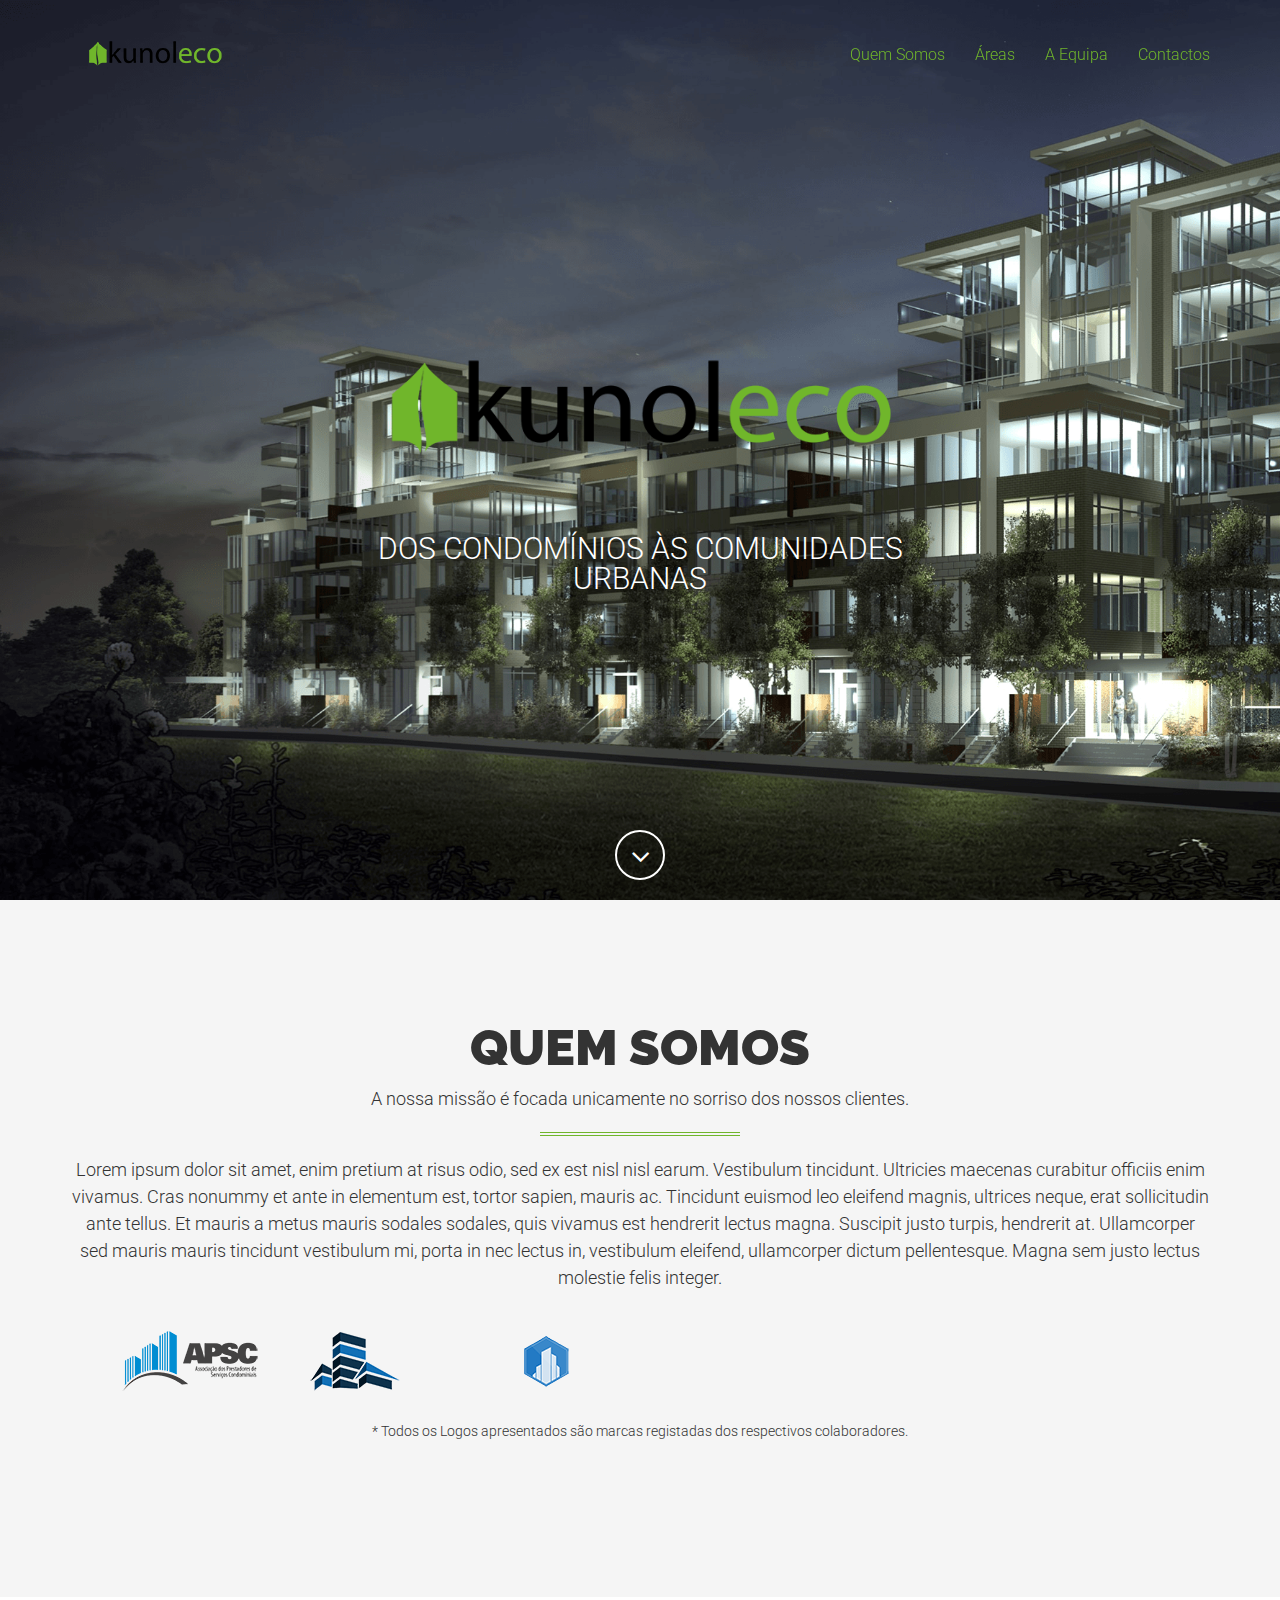
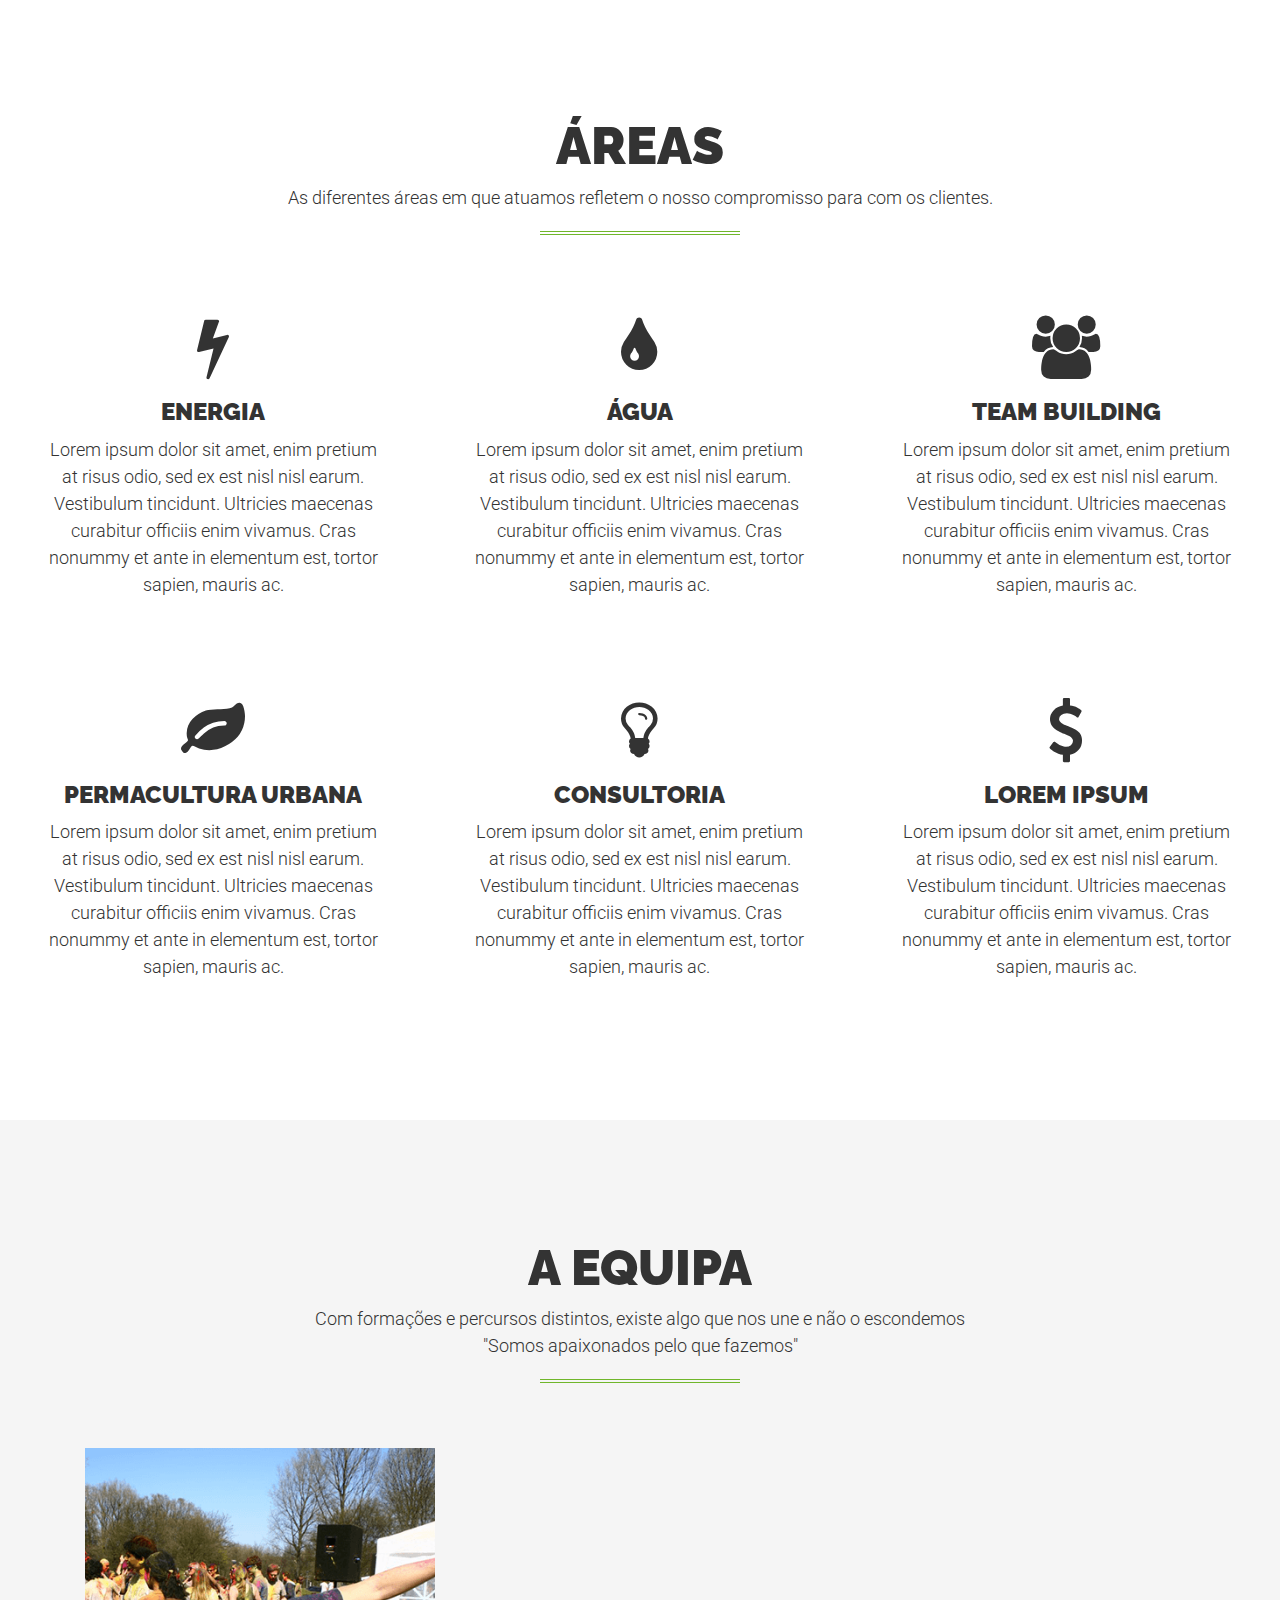
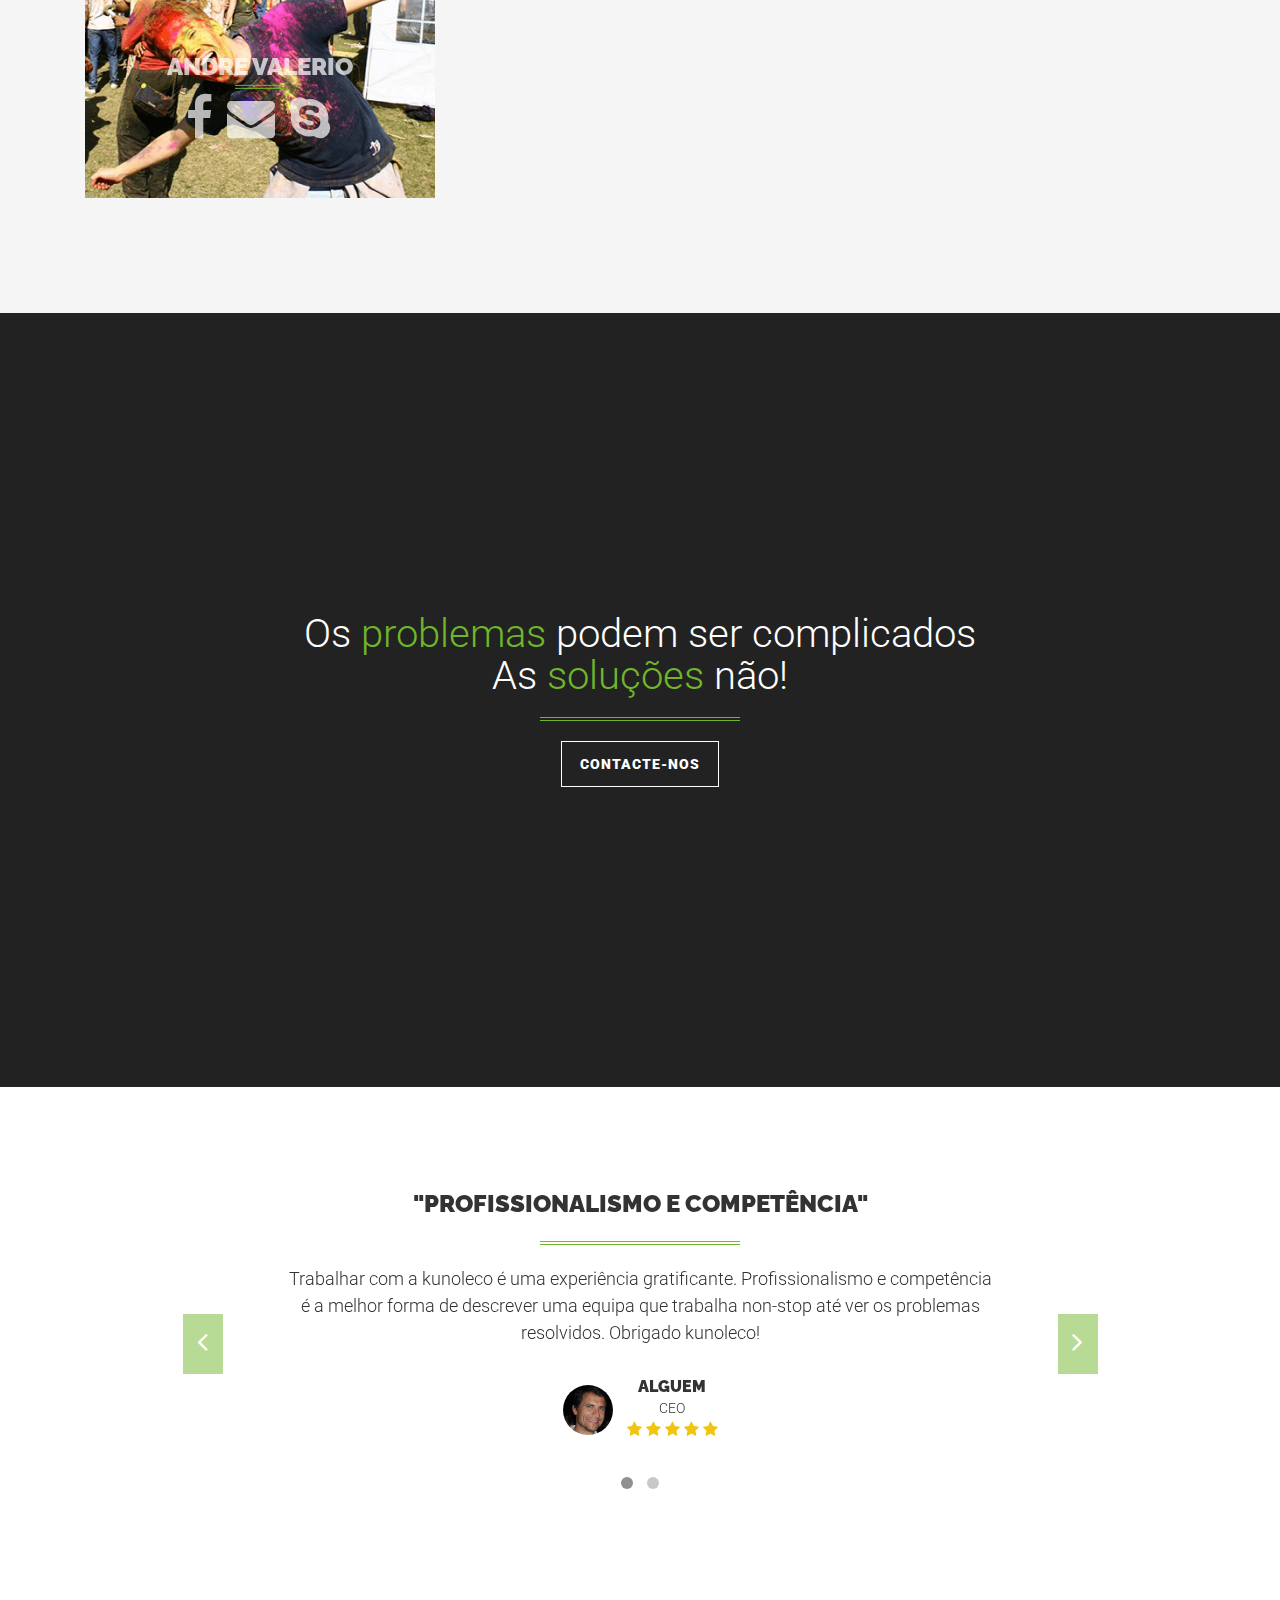
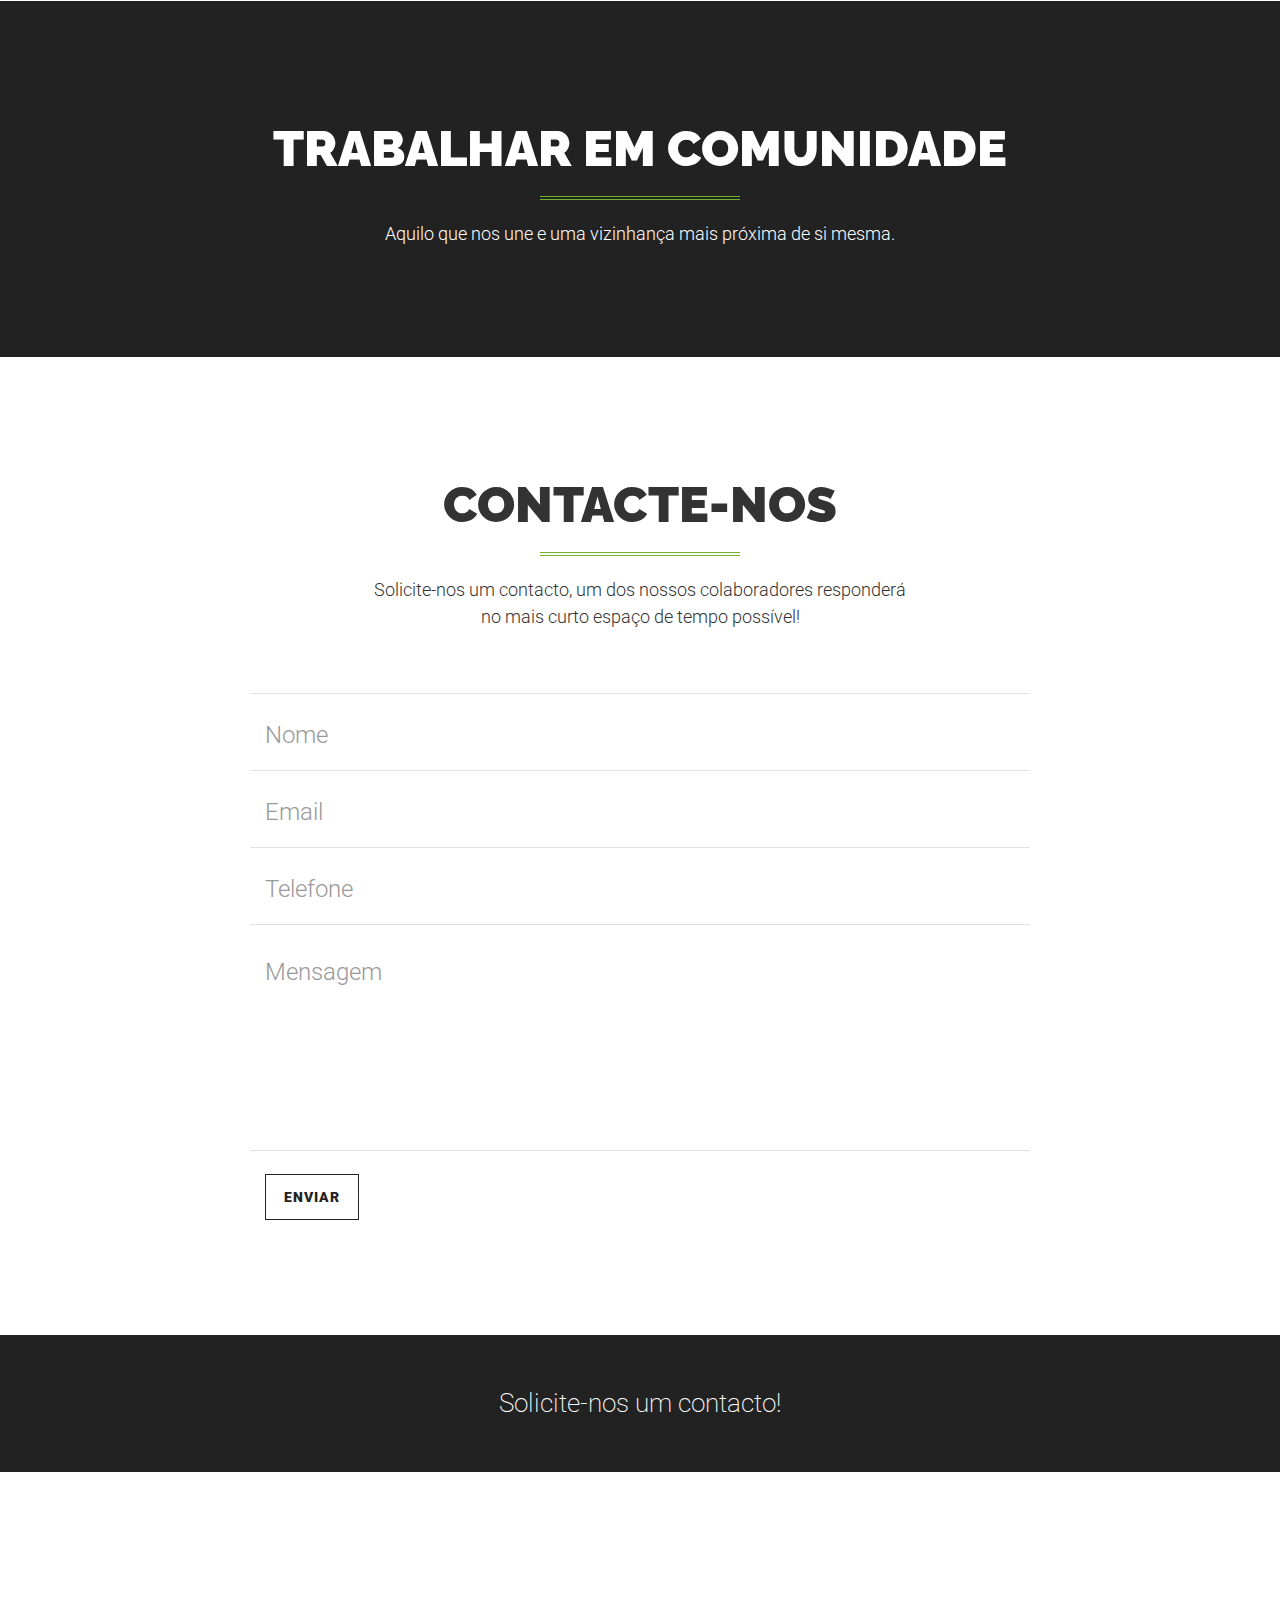
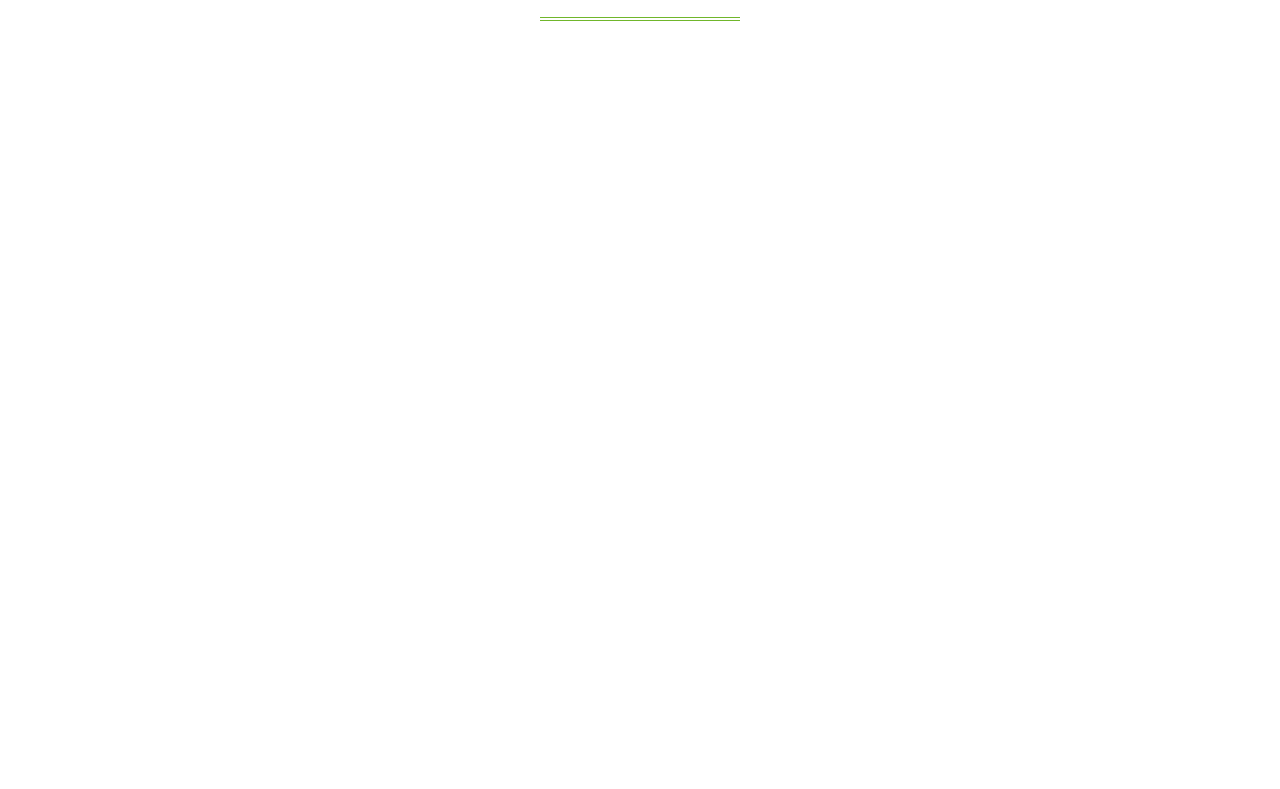
==== commit dbe2e3e2: "[UPDATE] Fix Row Size Problem" ====
--- a/src/index.html
+++ b/src/index.html
@@ -734,113 +734,111 @@
 
     <footer class="footer" style="background-image: url('img/bg-footer.png')">    
 
-            <div class="row text-center" id="contactos">
+            <div class="container text-center" id="contactos">
+
+                <div class="row">
+
+                    <div class="col-lg-12">
+
+                        <h2>Contactos</h2>
+
+                        <hr class="colored">
+
+                    </div>
+
+                </div>
+
+            </div>
+
+        <div class="container text-center">
+
+            <div class="row">
+
+                <div class="col-md-4 contact-details">
+
+                    <h4><i class="fa fa-map-marker fa-2x"></i></h4>
+
+                    <p>Lorem ipsum dolor sit amet <br> XXXX-XXX Lorem<br>Portugal</p>
+
+                </div>
+
+                <div class="col-md-4 contact-details">
+
+                    <h4><i class="fa fa-phone fa-2x"></i></h4>
+
+                    <p>(+351) XX&#173; XXX&#173; XX&#173; XX<br>(+351) XX&#173; XXX&#173; XX&#173; XX</p>
+
+                </div>
+
+                <div class="col-md-4 contact-details">
+
+                    <h4><i class="fa fa-clock-o fa-2x"></i></h4>
+
+                    <p>Manh�: XXhXX / XXhXX<br>Tarde: XXhXX / XXhXX</p>                    
+
+                </div>
+
+            </div>
+
+            <div class="row">
+
+                <div class="col-md-4 contact-details">
+
+                    <h4><i class="fa fa-fax fa-2x"></i></h4>
+
+                    <p>(+351) XX&#173; XXX&#173; XX&#173; XX</p>
+
+                </div>
+
+                <div class="col-md-4 contact-details">
+
+                    <h4><i class="fa fa-globe fa-2x"></i></h4>
+
+                    <p>XX�XX'XX.XX"X - X�XX'XX.XX"X</p>
+
+                </div>
+
+                <div class="col-md-4 contact-details">
+
+                    <h4><i class="fa fa-envelope fa-2x"></i></h4>
+
+                    <p><a href="email@kunoleco.pt">email@kunoleco.pt</a></p>
+
+                </div>
+
+            </div>
+
+            <div class="row social">
 
                 <div class="col-lg-12">
 
-                    <h2>Contactos</h2>
-
-                    <hr class="colored">
-
-                </div>
-
-            </div>
-
-        <div class="container text-center">
-
-            <div class="row">
-
-                <div class="col-md-4 contact-details">
-
-                    <h4><i class="fa fa-map-marker fa-2x"></i></h4>
-
-                    <p>Lorem ipsum dolor sit amet <br> XXXX-XXX Lorem<br>Portugal</p>
-
-                </div>
-
-                <div class="col-md-4 contact-details">
-
-                    <h4><i class="fa fa-phone fa-2x"></i></h4>
-
-                    <p>(+351) XX&#173; XXX&#173; XX&#173; XX<br>(+351) XX&#173; XXX&#173; XX&#173; XX</p>
-
-                </div>
-
-                <div class="col-md-4 contact-details">
-
-                    <h4><i class="fa fa-clock-o fa-2x"></i></h4>
-
-                    <p>Manh�: XXhXX / XXhXX<br>Tarde: XXhXX / XXhXX</p>                    
-
-                </div>
-
-   </div>              
-
-                
-
-                
-
-                
-
-            <div class="row">                
-
-                <div class="col-md-4 contact-details">
-
-                    <h4><i class="fa fa-fax fa-2x"></i></h4>
-
-                    <p>(+351) XX&#173; XXX&#173; XX&#173; XX</p>
-
-                </div>
-
-                <div class="col-md-4 contact-details">
-
-                    <h4><i class="fa fa-globe fa-2x"></i></h4>
-
-                    <p>XX�XX'XX.XX"X - X�XX'XX.XX"X</p>
-
-                </div>
-
-                <div class="col-md-4 contact-details">
-
-                    <h4><i class="fa fa-envelope fa-2x"></i></h4>
-
-                    <p><a href="email@kunoleco.pt">email@kunoleco.pt</a></p>
-
-                </div>
-
- </div>
-
-            <div class="row social">
+                    <ul class="list-inline">
+
+                        <li><a href="#"><i class="fa fa-facebook-square fa-3x"></i></a>
+
+                        </li>
+
+                        <li><a href="#"><i class="fa fa-twitter-square fa-3x"></i></a>
+
+                        </li>
+
+                        <li><a href="#"><i class="fa fa-skype fa-3x"></i></a>
+
+                        </li>
+
+                        
+
+                    </ul>
+
+                </div>
+
+            </div>
+
+            <div class="row copyright">
 
                 <div class="col-lg-12">
 
-                    <ul class="list-inline">
-
-                        <li><a href="#"><i class="fa fa-facebook-square fa-3x"></i></a>
-
-                        </li>
-
-                        <li><a href="#"><i class="fa fa-twitter-square fa-3x"></i></a>
-
-                        </li>
-
-                        <li><a href="#"><i class="fa fa-skype fa-3x"></i></a>
-
-                        </li>
-
-                        
-
-                    </ul>
-
-                </div>
-
-            </div>
-
-            <div class="row copyright">
-
-                <div class="col-lg-12">
-
-                    <p> Copyright &copy; 2016 Proudly Powered by <a href="http://calli.tech/">CalliTech</a> <span>&nbsp;�&nbsp;</span> Developed by <a href="http://dev.calli.tech/">CalliTechDev Team</a></p>
+                    <p class="small"> Copyright &copy; 2016 Proudly Powered by <a href="http://calli.tech/">CalliTech</a> <span>&nbsp;�&nbsp;</span> Developed by <a href="http://dev.calli.tech/">CalliTechDev Team</a></p>
 
                 </div>
 
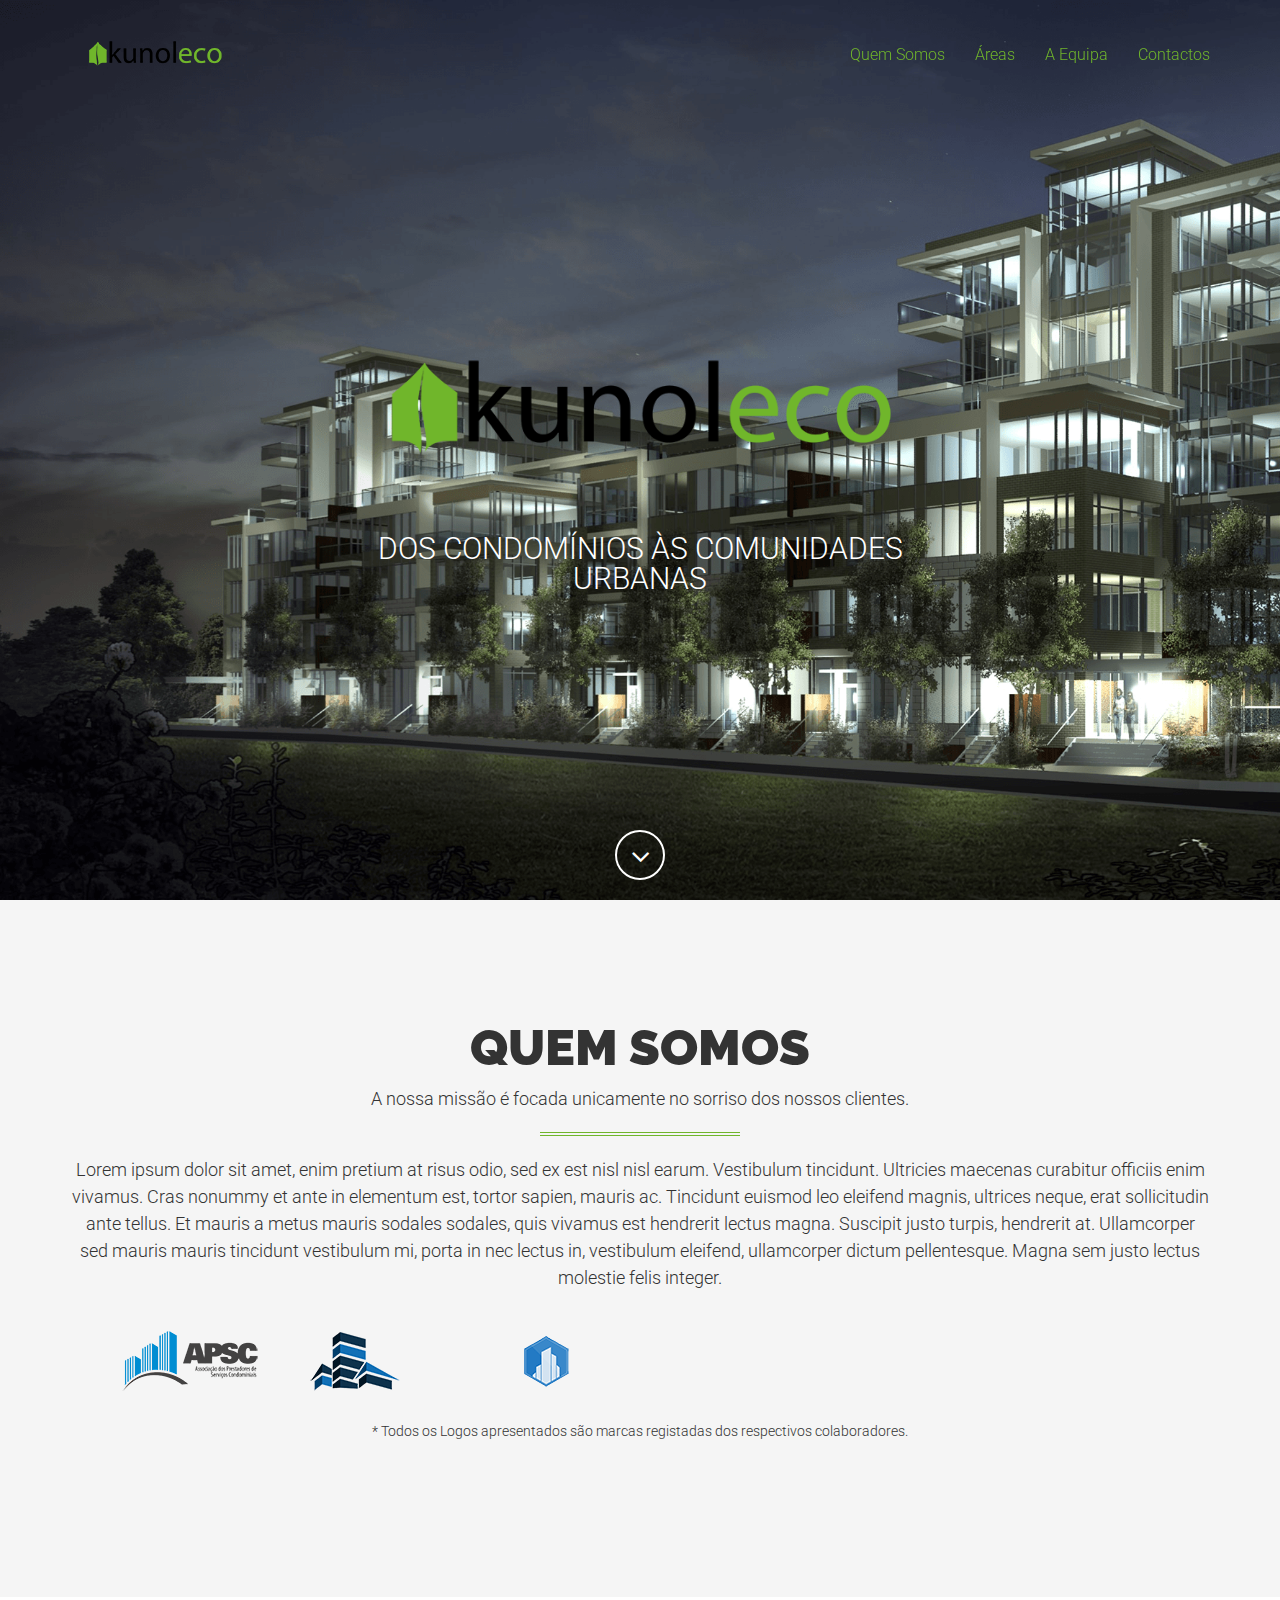
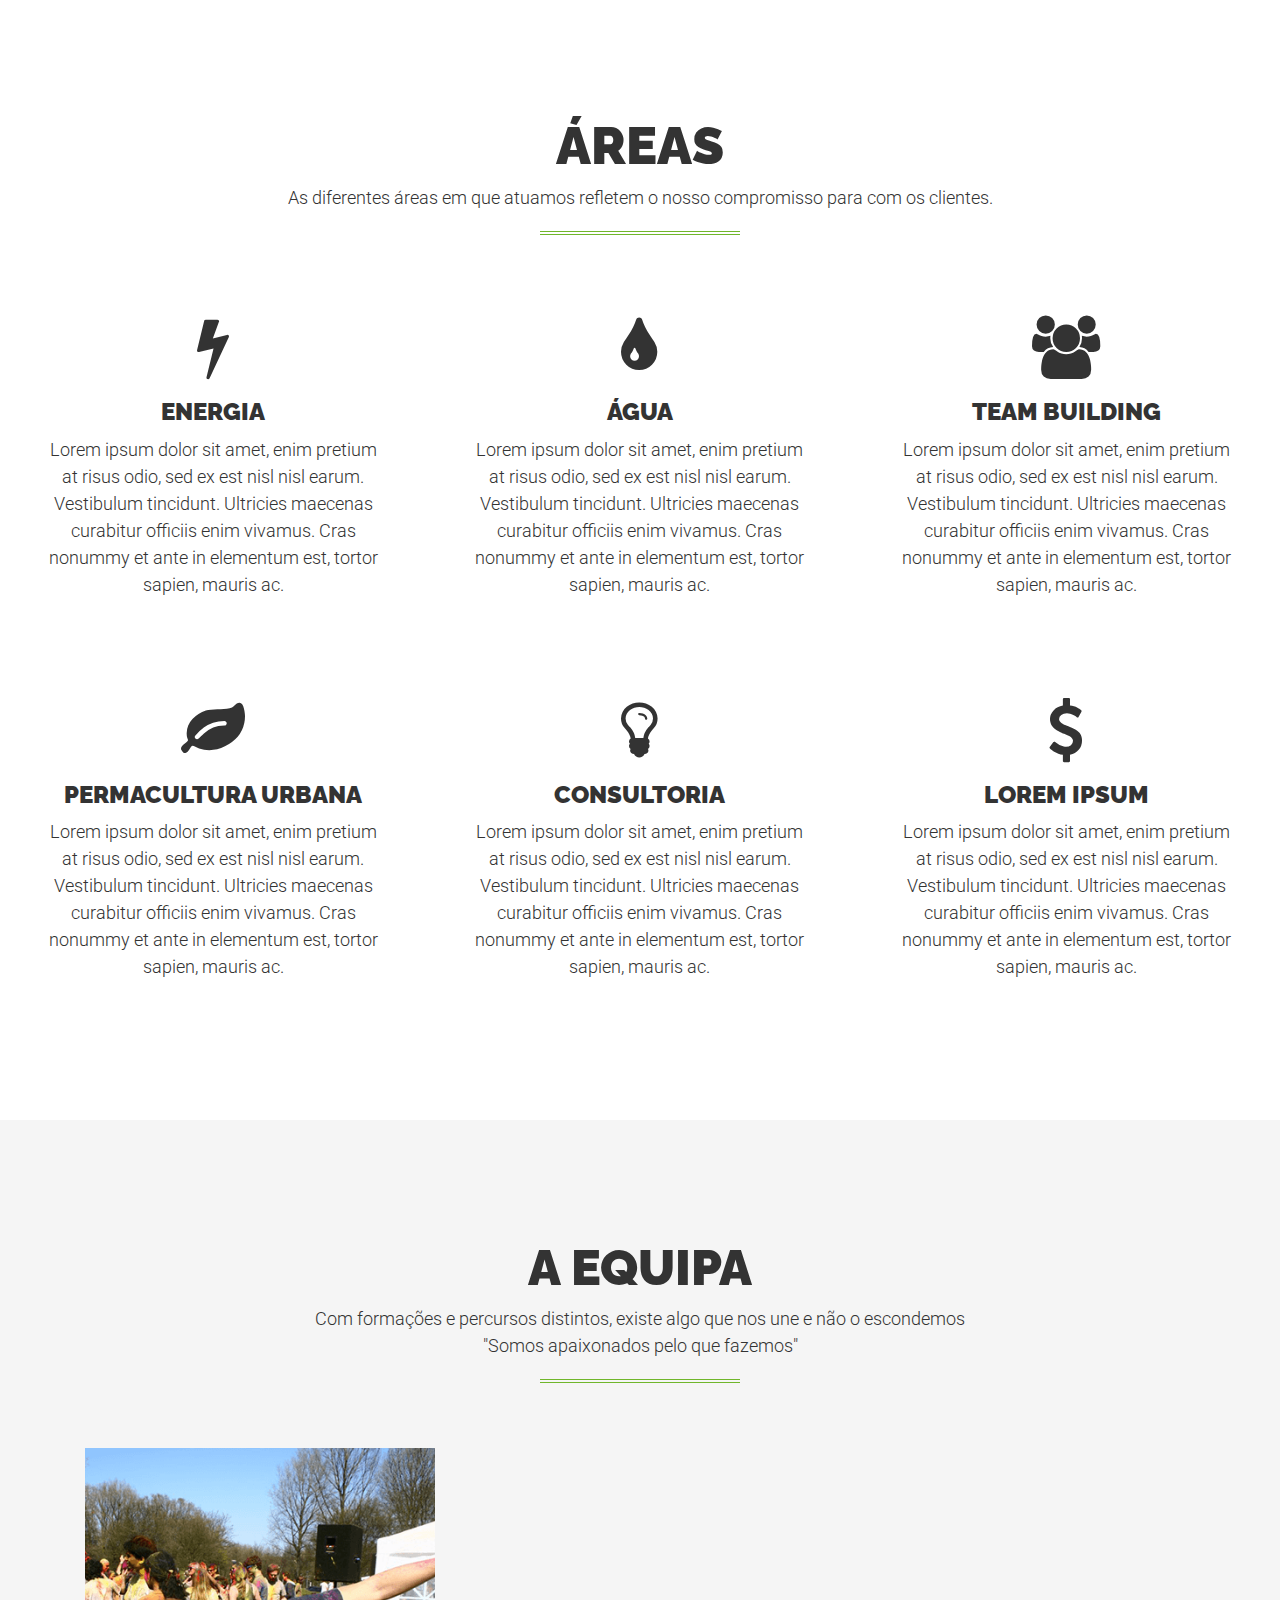
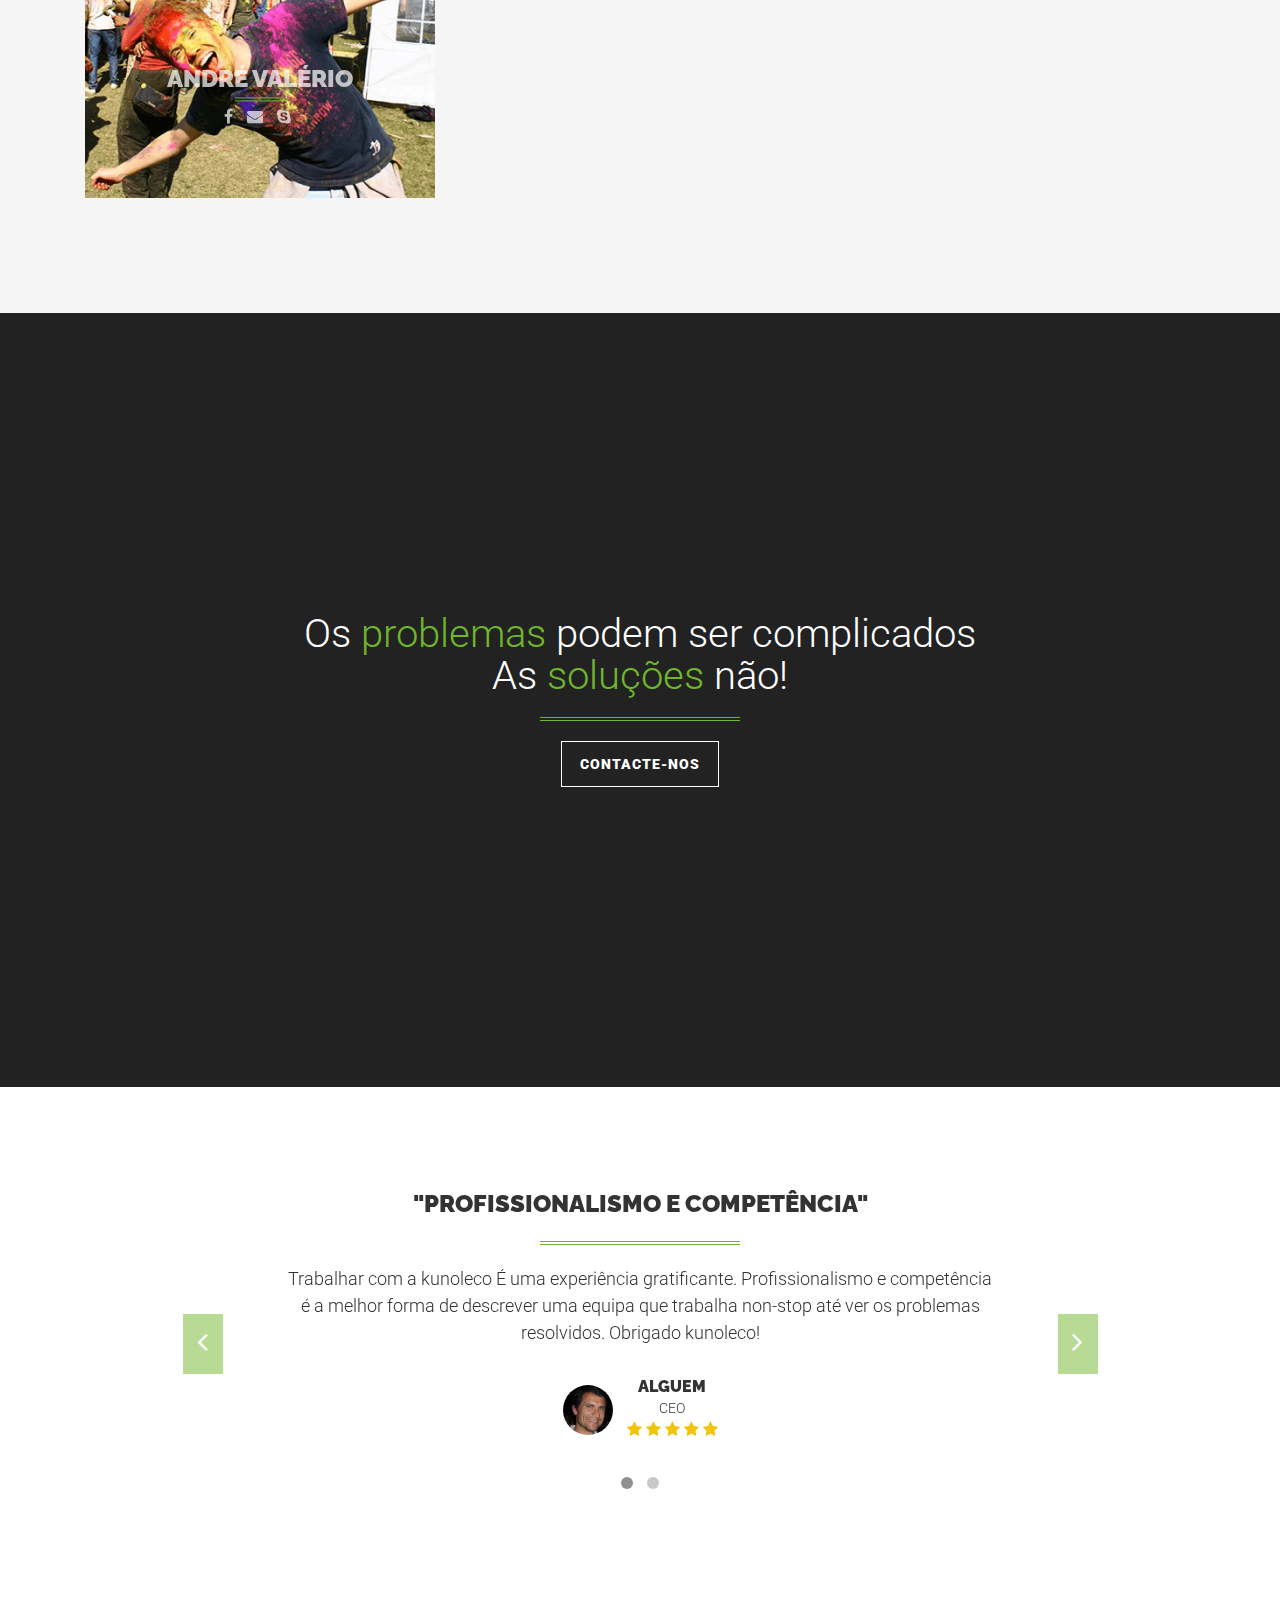
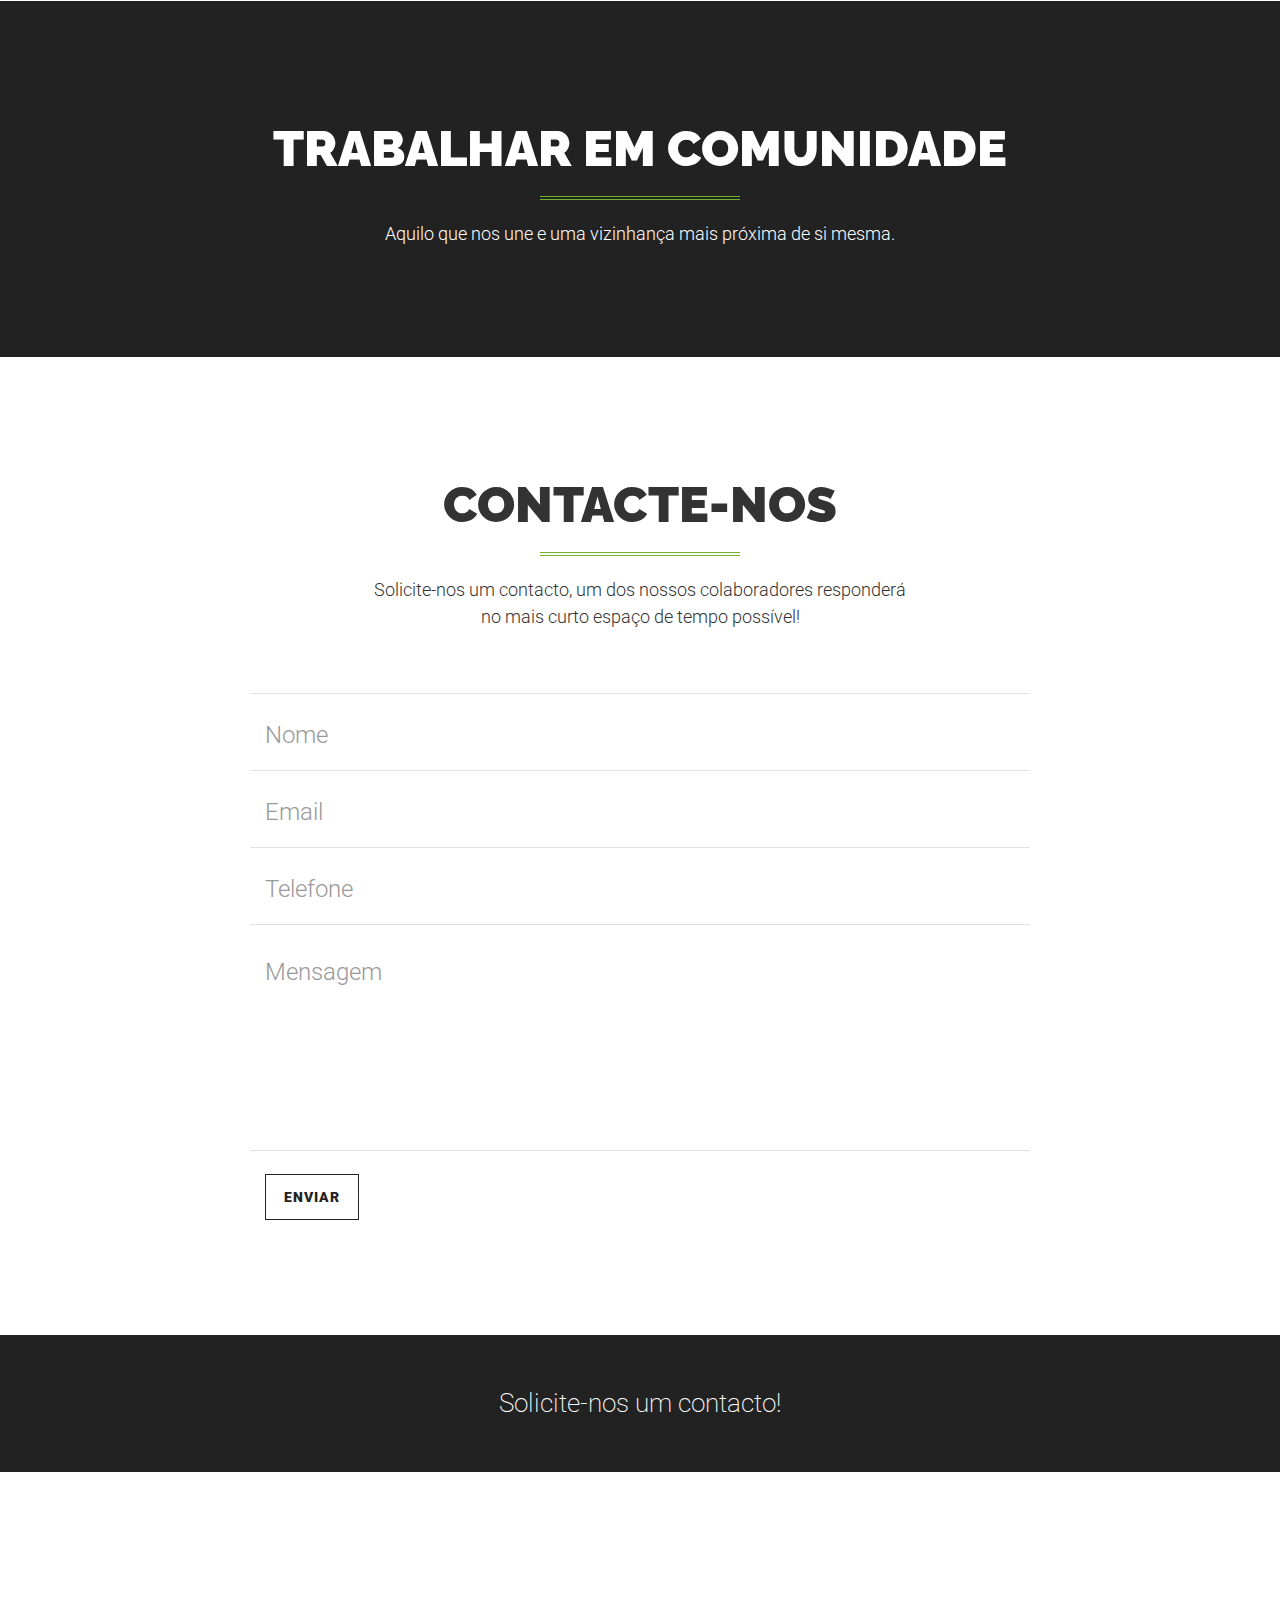
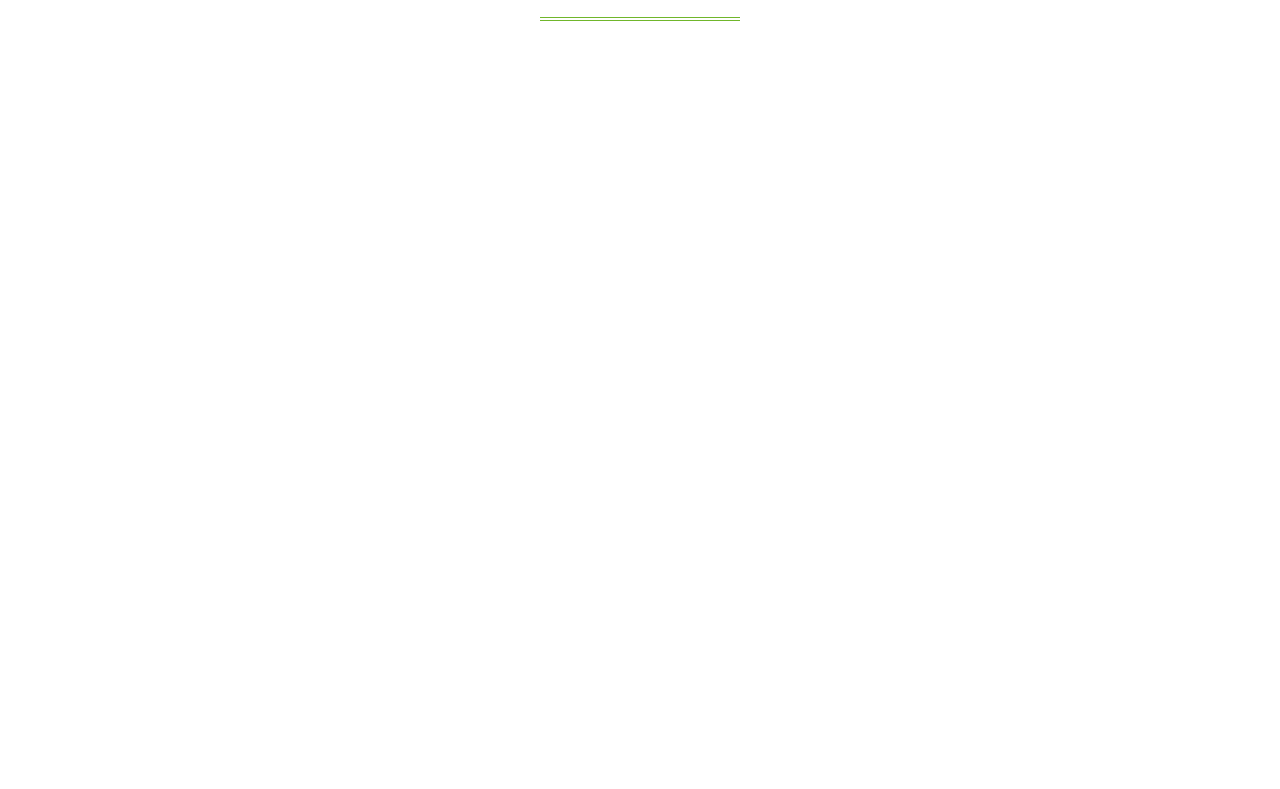
==== commit 5f870605: "[FIX] UTF-8 & ASCII" ====
--- a/src/index.html
+++ b/src/index.html
@@ -4,7 +4,7 @@
 
 <head>
 
-    <meta http-equiv="Content-Type" content="text/html;charset=latin-1">
+    <meta http-equiv="Content-Type" content="text/html;charset=utf-8">
 
     <meta name="viewport" content="width=device-width, initial-scale=1.0, user-scalable=no">
 
@@ -144,7 +144,7 @@
 
                     <li>
 
-                        <a href="#about">�reas</a>
+                        <a href="#about">&Aacute;reas</a>
 
                     </li>
 
@@ -184,7 +184,7 @@
 
           
 
-            <div class="brand-name-subtext">DOS CONDOM�NIOS �S COMUNIDADES URBANAS</div>
+            <div class="brand-name-subtext">DOS CONDOM&Iacute;NIOS &Agrave;S COMUNIDADES URBANAS</div>
 
         </div>
 
@@ -204,7 +204,7 @@
 
             <h2>Quem Somos</h2>
 
-			<p>A nossa miss�o � focada unicamente no sorriso dos nossos clientes.</p>
+			<p>A nossa miss&atilde;o &eacute; focada unicamente no sorriso dos nossos clientes.</p>
 
             <hr class="colored">
 
@@ -258,7 +258,7 @@
 
 		<div class="container text-center">	
 
-		<p class="small">* Todos os Logos apresentados s�o marcas registadas dos respectivos colaboradores.</p><br><br>
+		<p class="small">* Todos os Logos apresentados s&atilde;o marcas registadas dos respectivos colaboradores.</p><br><br>
 
 		</div>
 
@@ -276,7 +276,7 @@
 
                     <h1>&Aacute;reas</h1>
 
-                    <p>As diferentes �reas em que atuamos refletem o nosso compromisso para com os clientes.</p>
+                    <p>As diferentes &aacute;reas em que atuamos refletem o nosso compromisso para com os clientes.</p>
 
                     <hr class="colored">
 
@@ -394,7 +394,7 @@
 
                     <h2>A EQUIPA</h2>
 
-                    <p>Com forma��es e percursos distintos, existe algo que nos une e n�o o escondemos<br> "Somos apaixonados pelo que fazemos"</p>
+                    <p>Com forma&ccedil;&otilde;es e percursos distintos, existe algo que nos une e n&atilde;o o escondemos<br> "Somos apaixonados pelo que fazemos"</p>
 
                     <hr class="colored">
 
@@ -414,7 +414,7 @@
 
                             <div class="caption">
 
-                               <br><br><br><br><br><br><br><h3>Andre Valerio</h3>
+                               <br><br><br><br><br><br><br><h3>Andr&eacute; Val&eacute;rio</h3>
 
                                 <hr class="colored">
 
@@ -424,19 +424,19 @@
 
                                     <li>
 
-                                        <a href="https://www.facebook.com/andrealmeidavalerio" target=_blank><i class="fa fa-facebook fa-3x"></i></a>
+                                        <a href="https://www.facebook.com/andrealmeidavalerio" target=_blank><i class="fa fa-facebook"></i></a>
 
                                     </li>
 
                                     <li>
 
-                                        <a href="#"><i class="fa fa-envelope fa-3x"></i></a>
+                                        <a href="#"><i class="fa fa-envelope"></i></a>
 
                                     </li>
 
                                     <li>
 
-                                        <a href="#" target=_blank><i class="fa fa-skype fa-3x"></i></a>
+                                        <a href="#" target=_blank><i class="fa fa-skype"></i></a>
 
                                     </li>
 
@@ -470,7 +470,7 @@
 
                 <div class="col-md-10 col-md-offset-1">
 
-                    <span class="quote">Os <span class="text-primary">problemas</span> podem ser complicados<br>As <span class="text-primary">solu��es</span> n�o!</span>
+                    <span class="quote">Os <span class="text-primary">problemas</span> podem ser complicados<br>As <span class="text-primary">solu&ccedil;&otilde;es</span> n&atilde;o!</span>
 
                     <hr class=" colored">
 
@@ -500,11 +500,11 @@
 
                                 <div class="col-lg-12">
 
-                                    <p class="lead">"Profissionalismo e Compet�ncia"</p>
+                                    <p class="lead">"Profissionalismo e Compet&ecirc;ncia"</p>
 
                                     <hr class="colored">
 
-                                    <p class="quote">Trabalhar com a kunoleco � uma experi�ncia gratificante. Profissionalismo e compet�ncia<br>� a melhor forma de descrever uma equipa que trabalha non-stop at� ver os problemas resolvidos. Obrigado kunoleco!</p>
+                                    <p class="quote">Trabalhar com a kunoleco &Eacute; uma experi&ecirc;ncia gratificante. Profissionalismo e compet&ecirc;ncia<br>&eacute; a melhor forma de descrever uma equipa que trabalha non-stop at&eacute; ver os problemas resolvidos. Obrigado kunoleco!</p>
 
                                     <div class="testimonial-info">
 
@@ -554,7 +554,7 @@
 
                                     <hr class="colored">
 
-                                    <p class="quote">Trabalhamos com a kunoleco h� mais de 5 anos!</p>
+                                    <p class="quote">Trabalhamos com a kunoleco h&aacute; mais de 5 anos!</p>
 
                                     <div class="testimonial-info">
 
@@ -614,7 +614,7 @@
 
                     <hr class="colored">
 
-                    <p>Aquilo que nos une e uma vizinhan�a mais pr�xima de si mesma.</p>
+                    <p>Aquilo que nos une e uma vizinhan&ccedil;a mais pr&oacute;xima de si mesma.</p>
 
                 </div>
 
@@ -636,7 +636,7 @@
 
                     <hr class="colored">
 
-                    <p>Solicite-nos um contacto, um dos nossos colaboradores responder�<br> no mais curto espa�o de tempo poss�vel!</p><br>
+                    <p>Solicite-nos um contacto, um dos nossos colaboradores responder&aacute;<br> no mais curto espa&ccedil;o de tempo poss&iacute;vel!</p><br>
 
                 </div>
 
@@ -696,7 +696,7 @@
 
                                 <label>Mensagem</label>
 
-                                <textarea rows="5" class="form-control" placeholder="Mensagem" id="message" required data-validation-required-message="Por favor diga-nos a raz�o do seu contacto."></textarea>
+                                <textarea rows="5" class="form-control" placeholder="Mensagem" id="message" required data-validation-required-message="Por favor diga-nos a raz&atilde;o do seu contacto."></textarea>
 
                                 <p class="help-block text-danger"></p>
 
@@ -774,7 +774,7 @@
 
                     <h4><i class="fa fa-clock-o fa-2x"></i></h4>
 
-                    <p>Manh�: XXhXX / XXhXX<br>Tarde: XXhXX / XXhXX</p>                    
+                    <p>Manh&atilde;: XXhXX / XXhXX<br>Tarde: XXhXX / XXhXX</p>                    
 
                 </div>
 
@@ -794,7 +794,7 @@
 
                     <h4><i class="fa fa-globe fa-2x"></i></h4>
 
-                    <p>XX�XX'XX.XX"X - X�XX'XX.XX"X</p>
+                    <p>XX&deg;XX'XX.XX"X - X&deg;XX'XX.XX"X</p>
 
                 </div>
 
@@ -838,7 +838,7 @@
 
                 <div class="col-lg-12">
 
-                    <p class="small"> Copyright &copy; 2016 Proudly Powered by <a href="http://calli.tech/">CalliTech</a> <span>&nbsp;�&nbsp;</span> Developed by <a href="http://dev.calli.tech/">CalliTechDev Team</a></p>
+                    <p class="small"> Copyright &copy; 2016 Proudly Powered by <a href="http://calli.tech/">CalliTech</a> <span>&nbsp;&#8226;&nbsp;</span> Developed by <a href="http://dev.calli.tech/">CalliTechDev Team</a></p>
 
                 </div>
 
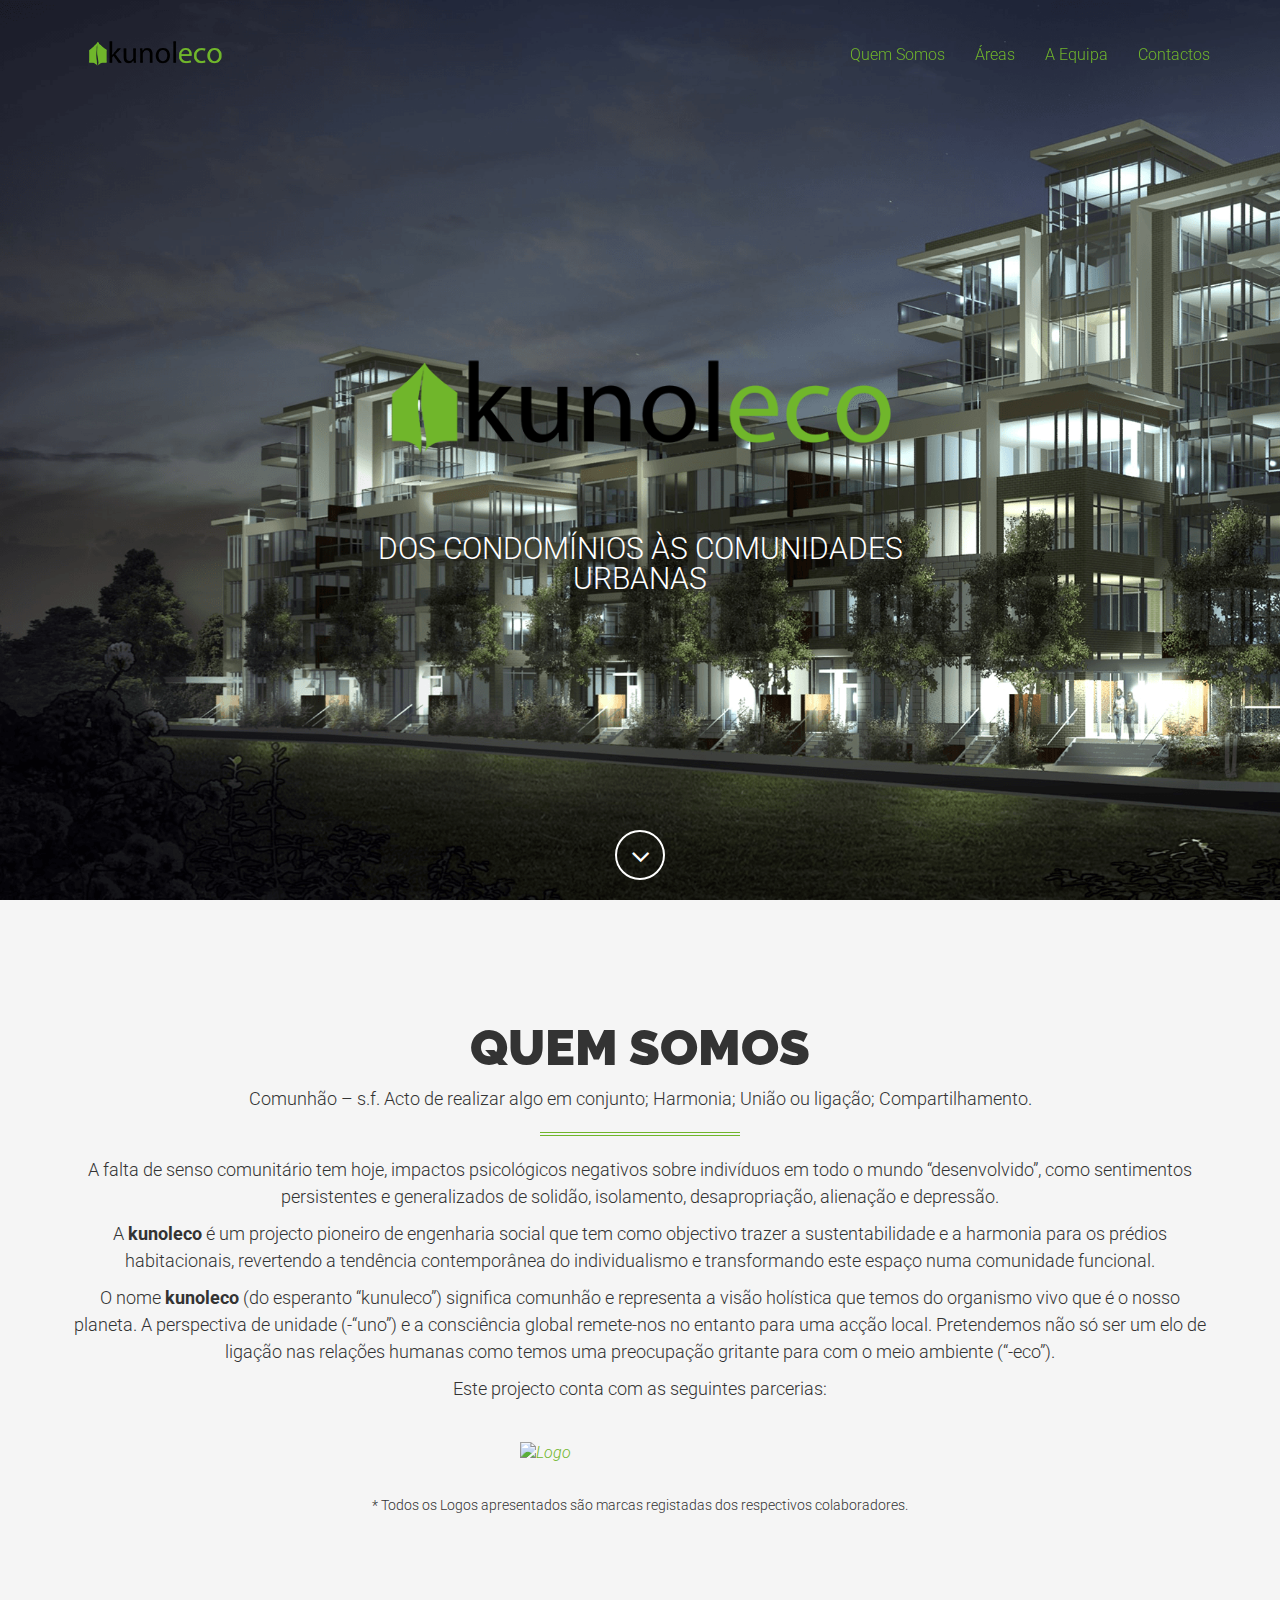
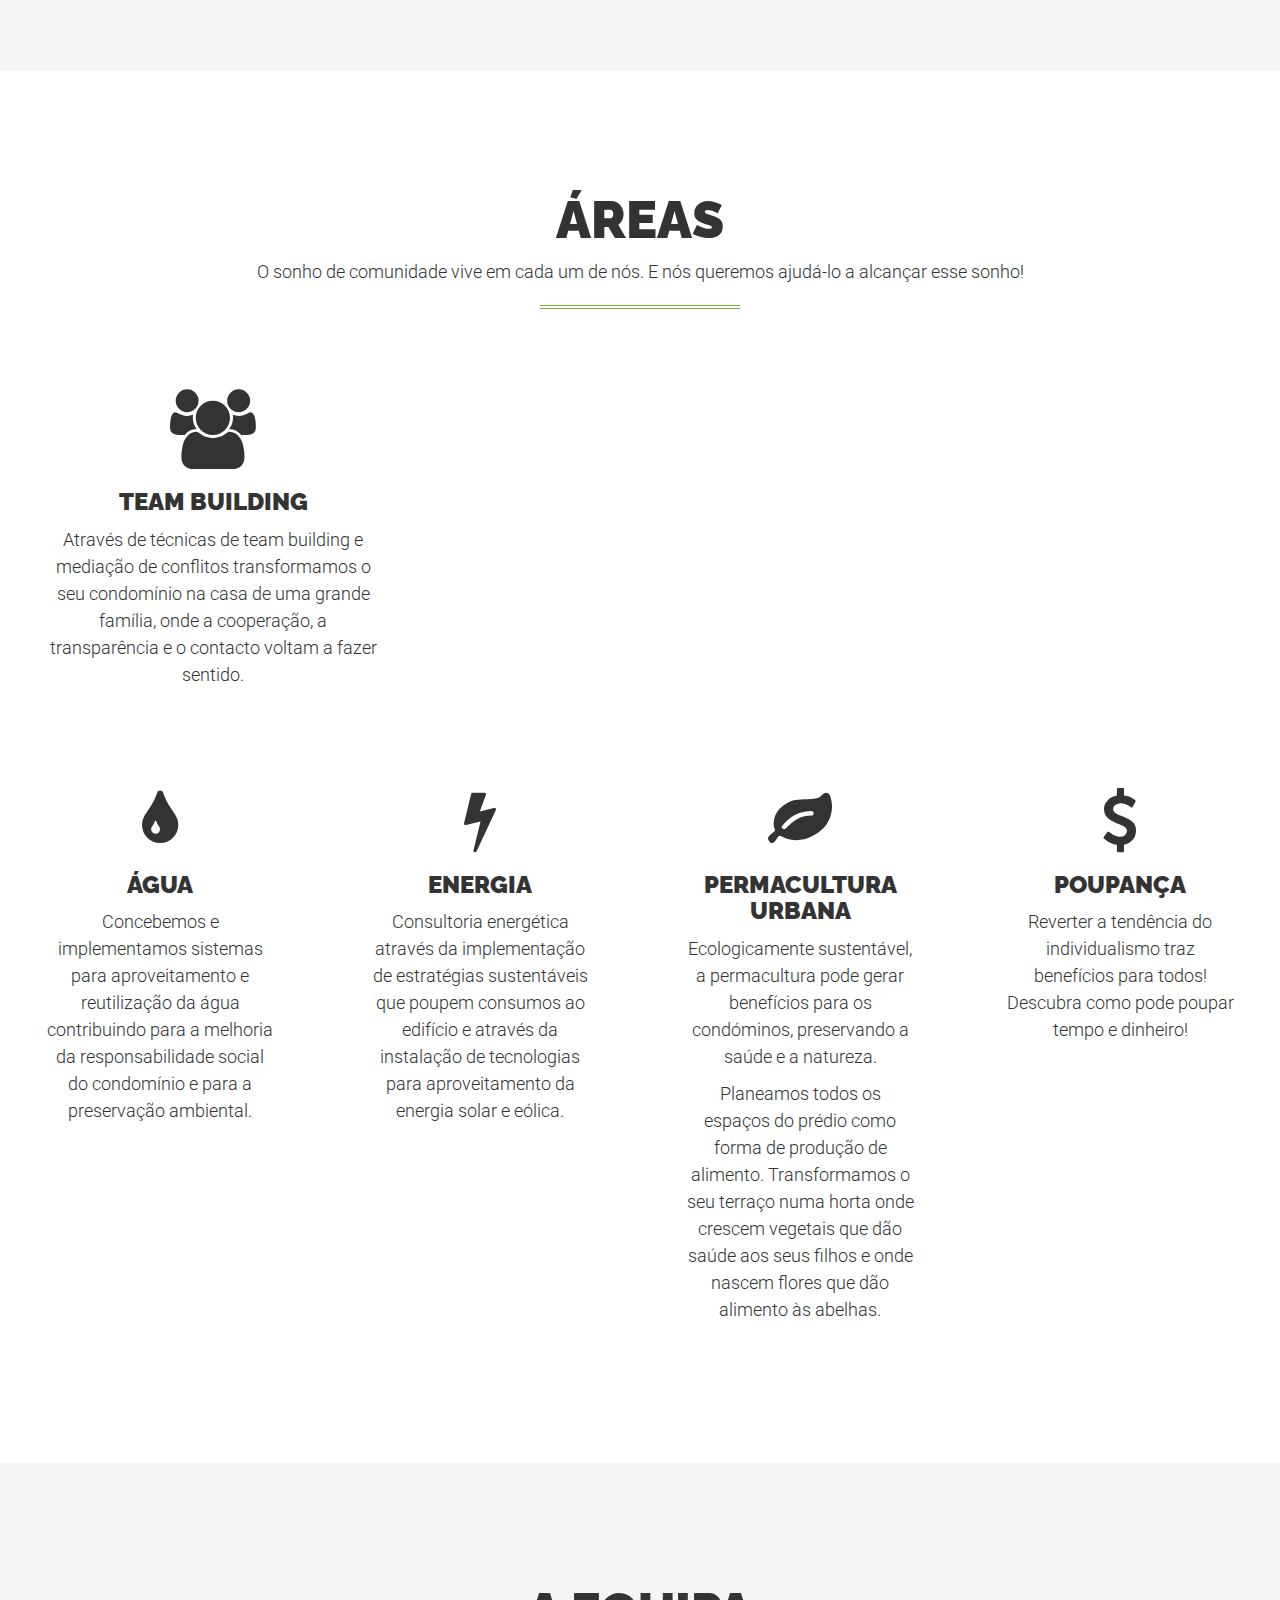
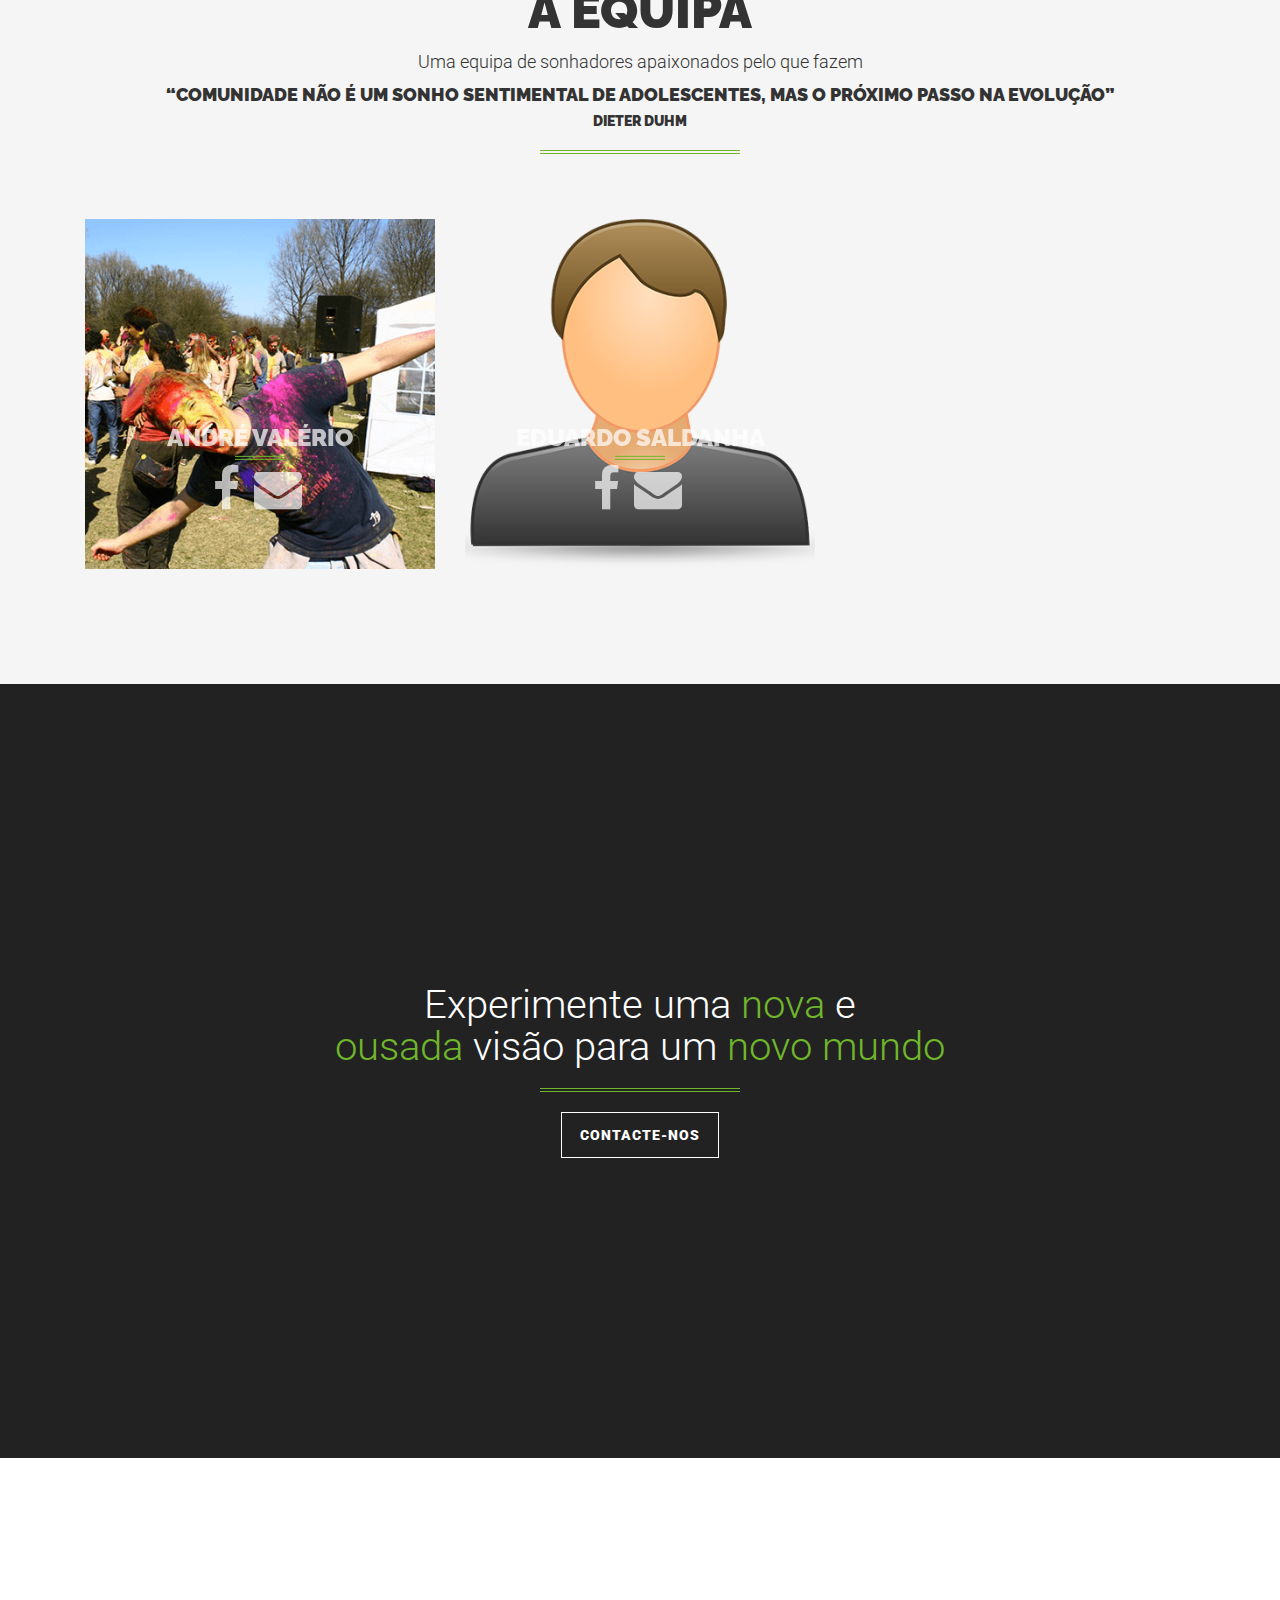
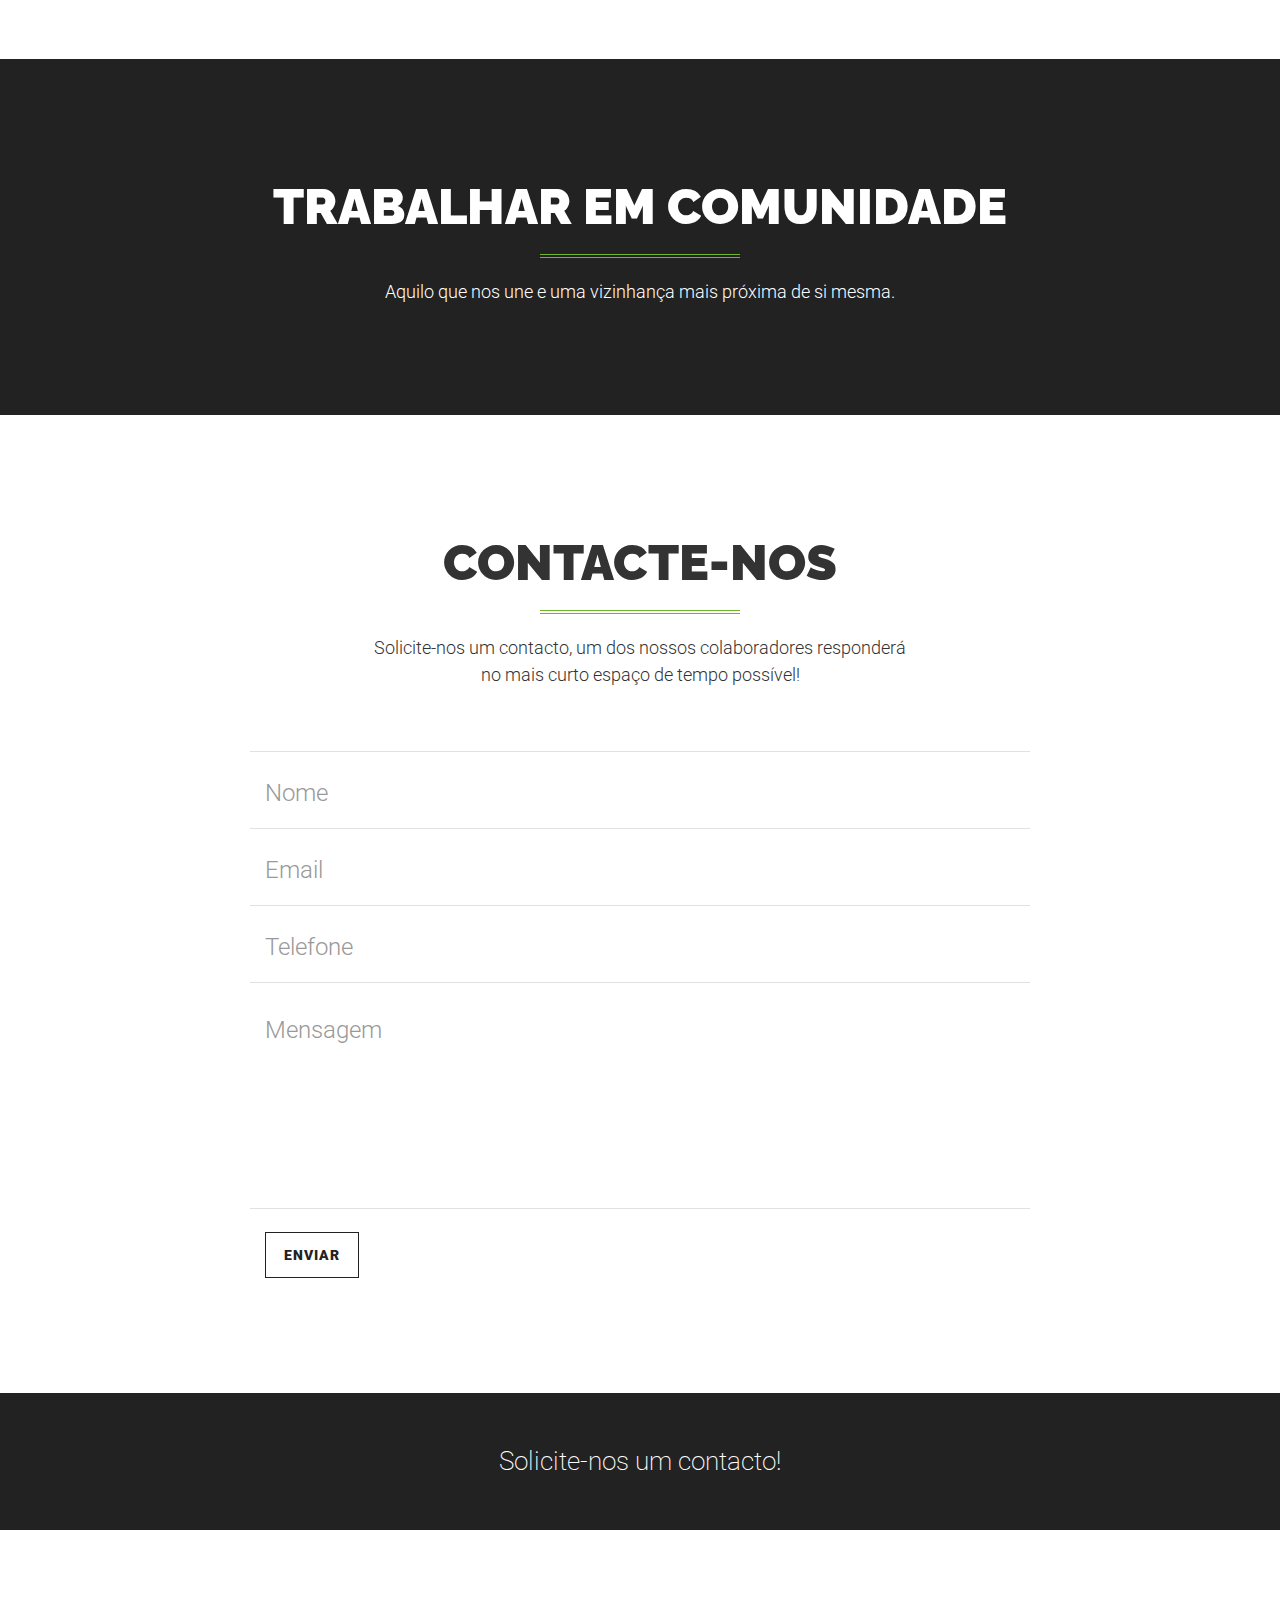
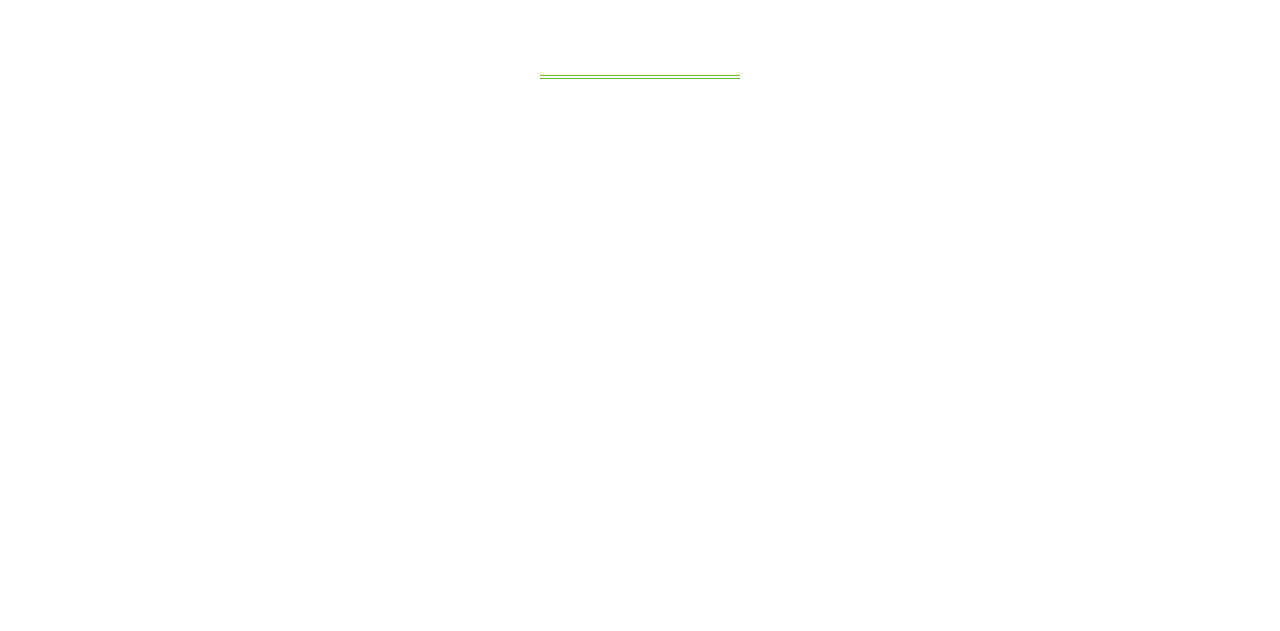
==== commit db369133: "[UPDATE] All Text" ====
--- a/src/index.html
+++ b/src/index.html
@@ -66,7 +66,7 @@
 
     <!-- Uncomment the color scheme you want to use. -->
 
-    <link href="css/vitality-red.css" rel="stylesheet" type="text/css">
+    <link href="css/style.css" rel="stylesheet" type="text/css">
 
     <!-- Style Switcher CSS - Demo Purposes Only! -->
 
@@ -204,11 +204,33 @@
 
             <h2>Quem Somos</h2>
 
-			<p>A nossa miss&atilde;o &eacute; focada unicamente no sorriso dos nossos clientes.</p>
+			<p>Comunhão – s.f. Acto de realizar algo em conjunto; Harmonia; União ou ligação; Compartilhamento.</p>
 
             <hr class="colored">
 
-            <p>Lorem ipsum dolor sit amet, enim pretium at risus odio, sed ex est nisl nisl earum. Vestibulum tincidunt. Ultricies maecenas curabitur officiis enim vivamus. Cras nonummy et ante in elementum est, tortor sapien, mauris ac. Tincidunt euismod leo eleifend magnis, ultrices neque, erat sollicitudin ante tellus. Et mauris a metus mauris sodales sodales, quis vivamus est hendrerit lectus magna. Suscipit justo turpis, hendrerit at. Ullamcorper sed mauris mauris tincidunt vestibulum mi, porta in nec lectus in, vestibulum eleifend, ullamcorper dictum pellentesque. Magna sem justo lectus molestie felis integer.</p>
+            <p>
+
+            	A falta de senso comunitário tem hoje, impactos psicológicos negativos sobre indivíduos em todo o mundo “desenvolvido”, como sentimentos persistentes e generalizados de solidão, isolamento, desapropriação, alienação e depressão.
+
+            </p>
+
+            <p>
+
+				A <b>kunoleco</b> é um projecto pioneiro de engenharia social que tem como objectivo trazer a sustentabilidade e a harmonia para os prédios habitacionais, revertendo a tendência contemporânea do individualismo e transformando este espaço numa comunidade funcional.
+
+			</p>
+
+			<p>
+
+				O nome <b>kunoleco</b> (do esperanto “kunuleco”) significa comunhão e representa a visão holística que temos do organismo vivo que é o nosso planeta. A perspectiva de unidade (-“uno”) e a consciência global remete-nos no entanto para uma acção local. Pretendemos não só ser um elo de ligação nas relações humanas como temos uma preocupação gritante para com o meio ambiente (“-eco”).
+
+			</p>
+
+			<p>
+
+				Este projecto conta com as seguintes parcerias:
+
+			</p>
 
         </div>
 
@@ -224,31 +246,15 @@
 
             </div> -->
 
-            <div class="col-md-2 col-sm-6">
+            <div class="col-md-2 col-md-offset-4 col-sm-6">
 
                 <div class="about-content">
 
-                    <i><img src="img/brands/apsc.png" alt="Logo"></i>
-
-                </div>
-
-            </div>
-
-            <div class="col-md-2 col-sm-6">
-
-                <div class="about-content">
-
-                    <i><img src="img/brands/portal.png" alt="Logo"></i>
-
-                </div>
-
-            </div>
-
-            <div class="col-md-2 col-sm-6">
-
-                <div class="about-content">
-
-                    <i><img src="img/brands/condox.png" alt="Logo"></i>
+                    <a href="http://sultanato.com/" target="_blank">
+                    	<i>
+                    		<img src="img/brands/sultanato.png" alt="Logo">
+                    	</i>
+                    </a>
 
                 </div>
 
@@ -276,7 +282,7 @@
 
                     <h1>&Aacute;reas</h1>
 
-                    <p>As diferentes &aacute;reas em que atuamos refletem o nosso compromisso para com os clientes.</p>
+                    <p>O sonho de comunidade vive em cada um de nós. E nós queremos ajudá-lo a alcançar esse sonho!</p>
 
                     <hr class="colored">
 
@@ -286,10 +292,24 @@
 
             <div class="row text-center content-row">
 
-                <div class="col-md-4 col-sm-6">
+            	<div class="col-md-4 col-sm-6 col-centered">
 
                     <div class="about-content">
 
+                        <i class="fa fa-users fa-5x big-icon"></i>
+
+                        <h3>Team Building</h3>
+
+                        <p>Através de técnicas de team building e mediação de conflitos transformamos o seu condomínio na casa de uma grande família, onde a cooperação, a transparência e o contacto voltam a fazer sentido.</p>
+
+                    </div>
+
+                </div>
+
+                <!-- <div class="col-md-4 col-sm-6 col-centered">
+
+                    <div class="about-content">
+
                         <i class="fa fa-bolt fa-4x"></i>
 
                         <h3>Energia</h3>
@@ -298,9 +318,13 @@
 
                     </div>
 
-                </div>
-
-                <div class="col-md-4 col-sm-6">
+                </div> -->
+
+            </div>
+
+            <div class="row text-center content-row">
+
+                <div class="col-md-3 col-sm-6">
 
                     <div class="about-content">
 
@@ -308,536 +332,544 @@
 
                         <h3>&Aacute;gua</h3>
 
+                        <p>Concebemos e implementamos sistemas para aproveitamento e reutilização da água contribuindo para a melhoria da responsabilidade social do condomínio e para a preservação ambiental.</p>
+
+                    </div>
+
+                </div>
+
+                <div class="col-md-3 col-sm-6">
+
+                    <div class="about-content">
+
+                        <i class="fa fa-bolt fa-4x"></i>
+
+                        <h3>Energia</h3>
+
+                        <p>Consultoria energética através da implementação de estratégias sustentáveis que poupem consumos ao edifício e através da instalação de tecnologias para aproveitamento da energia solar e eólica.</p>
+
+                    </div>
+
+                </div>
+
+                <!-- <div class="col-md-4 col-sm-6">
+
+                    <div class="about-content">
+
+                        <i class="fa fa-users fa-5x big-icon"></i>
+
+                        <h3>Team Building</h3>
+
                         <p>Lorem ipsum dolor sit amet, enim pretium at risus odio, sed ex est nisl nisl earum. Vestibulum tincidunt. Ultricies maecenas curabitur officiis enim vivamus. Cras nonummy et ante in elementum est, tortor sapien, mauris ac.</p>
 
                     </div>
 
-                </div>
-
-                <div class="col-md-4 col-sm-6">
+                </div> -->
+
+                <div class="col-md-3 col-sm-6">
 
                     <div class="about-content">
 
-                        <i class="fa fa-users fa-4x"></i>
-
-                        <h3>Team Building</h3>
-
-                        <p>Lorem ipsum dolor sit amet, enim pretium at risus odio, sed ex est nisl nisl earum. Vestibulum tincidunt. Ultricies maecenas curabitur officiis enim vivamus. Cras nonummy et ante in elementum est, tortor sapien, mauris ac.</p>
+                        <i class="fa fa-leaf fa-4x"></i>
+
+                        <h3>Permacultura Urbana</h3>
+
+                        <p>Ecologicamente sustentável, a permacultura pode gerar benefícios para os condóminos, preservando a saúde e a natureza.</p>
+
+                        <p>Planeamos todos os espaços do prédio como forma de produção de alimento. Transformamos o seu terraço numa horta onde crescem vegetais que dão saúde aos seus filhos e onde nascem flores que dão alimento às abelhas.</p>
 
                     </div>
 
                 </div>
 
-                 </div>
-
-                  <div class="row text-center content-row">
-
-                     <div class="col-md-4 col-sm-6">
-
-                    	<div class="about-content">
-
-                        <i class="fa fa-leaf fa-4x"></i>
-
-                        <h3>Permacultura Urbana</h3>
-
-                        <p>Lorem ipsum dolor sit amet, enim pretium at risus odio, sed ex est nisl nisl earum. Vestibulum tincidunt. Ultricies maecenas curabitur officiis enim vivamus. Cras nonummy et ante in elementum est, tortor sapien, mauris ac.</p>
+                <div class="col-md-3 col-sm-6">
+
+                	<div class="about-content">
+
+                        <i class="fa fa-usd fa-4x"></i>
+
+                        <h3>Poupança</h3>
+
+                        <p>Reverter a tendência do individualismo traz benefícios para todos! Descubra como pode poupar tempo e dinheiro!</p>
 
                     </div>
 
                 </div>
 
-                <div class="col-md-4 col-sm-6">
-
-                    	<div class="about-content">
-
-                        <i class="fa fa-lightbulb-o fa-4x"></i>
-
-                        <h3>Consultoria</h3>
-
-                        <p>Lorem ipsum dolor sit amet, enim pretium at risus odio, sed ex est nisl nisl earum. Vestibulum tincidunt. Ultricies maecenas curabitur officiis enim vivamus. Cras nonummy et ante in elementum est, tortor sapien, mauris ac.</p>
+            </div>
+
+            </div>
+
+        </div>
+
+    </section>
+
+    <!-- A Equipa -->
+
+    <section class="bg-gray" id="team">
+
+        <div class="container text-center">
+
+            <div class="row">
+
+                <div class="col-lg-12">
+
+                    <h2>A EQUIPA</h2>
+
+                    <p>Uma equipa de sonhadores apaixonados pelo que fazem</p>
+
+                    <h4>“Comunidade não é um sonho sentimental de adolescentes, mas o próximo passo na evolução”</h4>
+
+                    <h5>Dieter Duhm</h5>
+
+                    <hr class="colored">
+
+                </div>
+
+            </div>
+
+            <div class="row content-row">
+
+                <div class="col-lg-12">
+
+                    <div class="about-carousel">
+
+                        <div class="item">
+
+                            <img src="img/people/andre-valerio.png" class="img-responsive" alt="">
+
+                            <div class="caption">
+
+                               <br><br><br><br><br><br><br><h3>Andr&eacute; Val&eacute;rio</h3>
+
+                                <hr class="colored">
+
+                                <p></p>
+
+                                <ul class="list-inline social">
+
+                                    <li>
+
+                                        <a href="https://www.facebook.com/andrealmeidavalerio" target=_blank><i class="fa fa-facebook fa-3x"></i></a>
+
+                                    </li>
+
+                                    <li>
+
+                                        <a href="mailto:mail@kunoleco.pt"><i class="fa fa-envelope fa-3x"></i></a>
+
+                                    </li>
+
+                                    <!-- <li>
+
+                                        <a href="#" target=_blank><i class="fa fa-skype"></i></a>
+
+                                    </li> -->
+
+                                </ul>
+
+                            </div>
+
+                        </div>
+
+                        <div class="item">
+
+                            <img src="img/people/default-people.png" class="img-responsive" alt="">
+
+                            <div class="caption">
+
+                               <br><br><br><br><br><br><br><h3>Eduardo Saldanha</h3>
+
+                                <hr class="colored">
+
+                                <p></p>
+
+                                <ul class="list-inline social">
+
+                                    <li>
+
+                                        <a href="#" target=_blank><i class="fa fa-facebook fa-3x"></i></a>
+
+                                    </li>
+
+                                    <li>
+
+                                        <a href="mailto:mail@kunoleco.pt"><i class="fa fa-envelope fa-3x"></i></a>
+
+                                    </li>
+
+                                    <!-- <li>
+
+                                        <a href="#" target=_blank><i class="fa fa-skype"></i></a>
+
+                                    </li> -->
+
+                                </ul>
+
+                            </div>
+
+                        </div>
 
                     </div>
 
                 </div>
 
-             	<div class="col-md-4 col-sm-6">
-
-                    	<div class="about-content">
-
-                        <i class="fa fa-usd fa-4x"></i>
-
-                        <h3>Lorem ipsum</h3>
-
-                        <p>Lorem ipsum dolor sit amet, enim pretium at risus odio, sed ex est nisl nisl earum. Vestibulum tincidunt. Ultricies maecenas curabitur officiis enim vivamus. Cras nonummy et ante in elementum est, tortor sapien, mauris ac.</p>
+            </div>
+
+        </div>
+
+    </section>
+
+ 
+
+ 
+
+   <!-- Publicidade -->
+
+   <aside class="cta-quote" style="background-image: url('img/bg-aside.png');">
+
+        <div class="container">
+
+            <div class="row">
+
+                <div class="col-md-10 col-md-offset-1">
+
+                    <span class="quote">Experimente uma <span class="text-primary">nova</span> e <br><span class="text-primary">ousada</span> visão para um <span class="text-primary">novo mundo</span></span>
+
+                    <hr class=" colored">
+
+                    <a href="#contact"class="btn btn-outline-light">Contacte-nos</a>
+
+                </div>
+
+            </div>
+
+        </div>
+
+    </aside>
+
+    <section class="testimonials">
+
+        <div class="container">
+
+            <div class="row">
+
+                <div class="col-lg-10 col-lg-offset-1">
+
+                    <!-- <div class="testimonials-carousel">
+
+                        <div class="item">
+
+                            <div class="row">
+
+                                <div class="col-lg-12">
+
+                                    <p class="lead">"Profissionalismo e Compet&ecirc;ncia"</p>
+
+                                    <hr class="colored">
+
+                                    <p class="quote">Trabalhar com a kunoleco &Eacute; uma experi&ecirc;ncia gratificante. Profissionalismo e compet&ecirc;ncia<br>&eacute; a melhor forma de descrever uma equipa que trabalha non-stop at&eacute; ver os problemas resolvidos. Obrigado kunoleco!</p>
+
+                                    <div class="testimonial-info">
+
+                                        <div class="testimonial-img">
+
+                                            <img src="img/testimonials/1.jpg" class="img-circle img-responsive" alt="">
+
+                                        </div>
+
+                                        <div class="testimonial-author">
+
+                                            <span class="name">Alguem</span>
+
+                                            <p class="small">CEO</p>
+
+                                            <div class="stars">
+
+                                                <i class="fa fa-star"></i>
+
+                                                <i class="fa fa-star"></i>
+
+                                                <i class="fa fa-star"></i>
+
+                                                <i class="fa fa-star"></i>
+
+                                                <i class="fa fa-star"></i>
+
+                                            </div>
+
+                                        </div>
+
+                                    </div>
+
+                                </div>
+
+                            </div>
+
+                        </div>
+
+                        <div class="item">
+
+                            <div class="row">
+
+                                <div class="col-lg-12">
+
+                                    <p class="lead">"Mais-valia"</p>
+
+                                    <hr class="colored">
+
+                                    <p class="quote">Trabalhamos com a kunoleco h&aacute; mais de 5 anos!</p>
+
+                                    <div class="testimonial-info">
+
+                                        <div class="testimonial-img">
+
+                                            <img src="img/testimonials/2.png" class="img-circle img-responsive" alt="">
+
+                                        </div>
+
+                                        <div class="testimonial-author">
+
+                                            <span class="name">Alguem</span><p class="small">CEO</p>
+
+                                            <div class="stars">
+
+                                                <i class="fa fa-star"></i>
+
+                                                <i class="fa fa-star"></i>
+
+                                                <i class="fa fa-star"></i>
+
+                                                <i class="fa fa-star"></i>
+
+                                                <i class="fa fa-star"></i>
+
+                                            </div>
+
+                                        </div>
+
+                                    </div>
+
+                                </div>
+
+                            </div>
+
+                        </div>
+
+                    </div> -->
+
+                </div>
+
+            </div>
+
+        </div>
+
+    </section>
+
+    <section id="pricing" class="pricing" style="background-image: url('img/bg-pricing.png')">
+
+        <div class="container">
+
+            <div class="row text-center">
+
+                <div class="col-lg-12">
+
+                    <h2>TRABALHAR EM COMUNIDADE</h2>
+
+                    <hr class="colored">
+
+                    <p>Aquilo que nos une e uma vizinhan&ccedil;a mais pr&oacute;xima de si mesma.</p>
+
+                </div>
+
+            </div>
+
+        </div>
+
+    </section>
+
+    <section id="contact">
+
+        <div class="container">
+
+            <div class="row">
+
+                <div class="col-lg-12 text-center">
+
+                    <h2>Contacte-nos</h2>
+
+                    <hr class="colored">
+
+                    <p>Solicite-nos um contacto, um dos nossos colaboradores responder&aacute;<br> no mais curto espa&ccedil;o de tempo poss&iacute;vel!</p><br>
+
+                </div>
+
+            </div>
+
+            <div class="row content-row">
+
+                <div class="col-lg-8 col-lg-offset-2">
+
+                    <form name="sentMessage" id="contactForm" novalidate>
+
+                        <div class="row control-group">
+
+                            <div class="form-group col-xs-12 floating-label-form-group controls">
+
+                                <label>Nome</label>
+
+                                <input type="text" class="form-control" placeholder="Nome" id="name" required data-validation-required-message="Por favor indique-nos o seu nome.">
+
+                                <p class="help-block text-danger"></p>
+
+                            </div>
+
+                        </div>
+
+                        <div class="row control-group">
+
+                            <div class="form-group col-xs-12 floating-label-form-group controls">
+
+                                <label>Email</label>
+
+                                <input type="email" class="form-control" placeholder="Email" id="email" required data-validation-required-message="Por favor indique-nos o seu email.">
+
+                                <p class="help-block text-danger"></p>
+
+                            </div>
+
+                        </div>
+
+                        <div class="row control-group">
+
+                            <div class="form-group col-xs-12 floating-label-form-group controls">
+
+                                <label>Telefone</label>
+
+                                <input type="tel" class="form-control" placeholder="Telefone" id="phone" required data-validation-required-message="Por favor indique-nos o seu telefone.">
+
+                                <p class="help-block text-danger"></p>
+
+                            </div>
+
+                        </div>
+
+                        <div class="row control-group">
+
+                            <div class="form-group col-xs-12 floating-label-form-group controls">
+
+                                <label>Mensagem</label>
+
+                                <textarea rows="5" class="form-control" placeholder="Mensagem" id="message" required data-validation-required-message="Por favor diga-nos a raz&atilde;o do seu contacto."></textarea>
+
+                                <p class="help-block text-danger"></p>
+
+                            </div>
+
+                        </div>
+
+                        <br>
+
+                        <div id="success"></div>
+
+                        <div class="row">
+
+                            <div class="form-group col-xs-12">
+
+                                <button type="submit" class="btn btn-outline-dark">Enviar</button>
+
+                            </div>
+
+                        </div>
+
+                    </form>
+
+                </div>
+
+            </div>
+
+        </div>
+
+    </section>
+
+    <a href="#contact" class="btn btn-block btn-full-width">Solicite-nos um contacto!</a>
+
+    
+
+    <footer class="footer" style="background-image: url('img/bg-footer.png')">    
+
+            <div class="container text-center" id="contactos">
+
+                <div class="row">
+
+                    <div class="col-lg-12">
+
+                        <h2>Contactos</h2>
+
+                        <hr class="colored">
 
                     </div>
 
                 </div>
 
-                </div>
-
-            </div>
-
-        </div>
-
-    </section>
-
-    <!-- A Equipa -->
-
-    <section class="bg-gray" id="team">
+            </div>
 
         <div class="container text-center">
 
             <div class="row">
 
+                <div class="col-md-4 contact-details">
+
+                    <h4><i class="fa fa-map-marker fa-2x"></i></h4>
+
+                    <p>Av. 5 de Outubro<br>nº 102 Rés-do-chão<br>1050-060 Lisboa<br>Portugal</p>
+
+                </div>
+
+                <div class="col-md-4 contact-details">
+
+                    <h4><i class="fa fa-phone fa-2x"></i></h4>
+
+                    <p>(+351) 91&#173; 844&#173; 30&#173; 61</p>
+
+                </div>
+
+                <div class="col-md-4 contact-details">
+
+                    <h4><i class="fa fa-envelope fa-2x"></i></h4>
+
+                    <p><a href="email@kunoleco.pt">email@kunoleco.pt</a></p>
+
+                </div>
+
+            </div>
+
+            <div class="row social">
+
                 <div class="col-lg-12">
 
-                    <h2>A EQUIPA</h2>
-
-                    <p>Com forma&ccedil;&otilde;es e percursos distintos, existe algo que nos une e n&atilde;o o escondemos<br> "Somos apaixonados pelo que fazemos"</p>
-
-                    <hr class="colored">
-
-                </div>
-
-            </div>
-
-            <div class="row content-row">
+                    <ul class="list-inline">
+
+                        <li><a href="#"><i class="fa fa-facebook-square fa-3x"></i></a>
+
+                        </li>
+
+                        <!-- <li><a href="#"><i class="fa fa-twitter-square fa-3x"></i></a>
+
+                        </li> -->
+
+                        
+
+                    </ul>
+
+                </div>
+
+            </div>
+
+            <div class="row copyright">
 
                 <div class="col-lg-12">
 
-                    <div class="about-carousel">
-
-                        <div class="item">
-
-                            <img src="img/people/andre-valerio.png" class="img-responsive" alt="">
-
-                            <div class="caption">
-
-                               <br><br><br><br><br><br><br><h3>Andr&eacute; Val&eacute;rio</h3>
-
-                                <hr class="colored">
-
-                                <p></p>
-
-                                <ul class="list-inline social">
-
-                                    <li>
-
-                                        <a href="https://www.facebook.com/andrealmeidavalerio" target=_blank><i class="fa fa-facebook"></i></a>
-
-                                    </li>
-
-                                    <li>
-
-                                        <a href="#"><i class="fa fa-envelope"></i></a>
-
-                                    </li>
-
-                                    <li>
-
-                                        <a href="#" target=_blank><i class="fa fa-skype"></i></a>
-
-                                    </li>
-
-                                </ul>
-
-                            </div>
-
-                        </div>
-
-                    </div>
-
-                </div>
-
-            </div>
-
-        </div>
-
-    </section>
-
- 
-
- 
-
-   <!-- Publicidade -->
-
-   <aside class="cta-quote" style="background-image: url('img/bg-aside.png');">
-
-        <div class="container">
-
-            <div class="row">
-
-                <div class="col-md-10 col-md-offset-1">
-
-                    <span class="quote">Os <span class="text-primary">problemas</span> podem ser complicados<br>As <span class="text-primary">solu&ccedil;&otilde;es</span> n&atilde;o!</span>
-
-                    <hr class=" colored">
-
-                    <a href="#contact"class="btn btn-outline-light">Contacte-nos</a>
-
-                </div>
-
-            </div>
-
-        </div>
-
-    </aside>
-
-    <section class="testimonials">
-
-        <div class="container">
-
-            <div class="row">
-
-                <div class="col-lg-10 col-lg-offset-1">
-
-                    <div class="testimonials-carousel">
-
-                        <div class="item">
-
-                            <div class="row">
-
-                                <div class="col-lg-12">
-
-                                    <p class="lead">"Profissionalismo e Compet&ecirc;ncia"</p>
-
-                                    <hr class="colored">
-
-                                    <p class="quote">Trabalhar com a kunoleco &Eacute; uma experi&ecirc;ncia gratificante. Profissionalismo e compet&ecirc;ncia<br>&eacute; a melhor forma de descrever uma equipa que trabalha non-stop at&eacute; ver os problemas resolvidos. Obrigado kunoleco!</p>
-
-                                    <div class="testimonial-info">
-
-                                        <div class="testimonial-img">
-
-                                            <img src="img/testimonials/1.jpg" class="img-circle img-responsive" alt="">
-
-                                        </div>
-
-                                        <div class="testimonial-author">
-
-                                            <span class="name">Alguem</span>
-
-                                            <p class="small">CEO</p>
-
-                                            <div class="stars">
-
-                                                <i class="fa fa-star"></i>
-
-                                                <i class="fa fa-star"></i>
-
-                                                <i class="fa fa-star"></i>
-
-                                                <i class="fa fa-star"></i>
-
-                                                <i class="fa fa-star"></i>
-
-                                            </div>
-
-                                        </div>
-
-                                    </div>
-
-                                </div>
-
-                            </div>
-
-                        </div>
-
-                        <div class="item">
-
-                            <div class="row">
-
-                                <div class="col-lg-12">
-
-                                    <p class="lead">"Mais-valia"</p>
-
-                                    <hr class="colored">
-
-                                    <p class="quote">Trabalhamos com a kunoleco h&aacute; mais de 5 anos!</p>
-
-                                    <div class="testimonial-info">
-
-                                        <div class="testimonial-img">
-
-                                            <img src="img/testimonials/2.png" class="img-circle img-responsive" alt="">
-
-                                        </div>
-
-                                        <div class="testimonial-author">
-
-                                            <span class="name">Alguem</span><p class="small">CEO</p>
-
-                                            <div class="stars">
-
-                                                <i class="fa fa-star"></i>
-
-                                                <i class="fa fa-star"></i>
-
-                                                <i class="fa fa-star"></i>
-
-                                                <i class="fa fa-star"></i>
-
-                                                <i class="fa fa-star"></i>
-
-                                            </div>
-
-                                        </div>
-
-                                    </div>
-
-                                </div>
-
-                            </div>
-
-                        </div>
-
-                    </div>
-
-                </div>
-
-            </div>
-
-        </div>
-
-    </section>
-
-    <section id="pricing" class="pricing" style="background-image: url('img/bg-pricing.png')">
-
-        <div class="container">
-
-            <div class="row text-center">
-
-                <div class="col-lg-12">
-
-                    <h2>TRABALHAR EM COMUNIDADE</h2>
-
-                    <hr class="colored">
-
-                    <p>Aquilo que nos une e uma vizinhan&ccedil;a mais pr&oacute;xima de si mesma.</p>
-
-                </div>
-
-            </div>
-
-        </div>
-
-    </section>
-
-    <section id="contact">
-
-        <div class="container">
-
-            <div class="row">
-
-                <div class="col-lg-12 text-center">
-
-                    <h2>Contacte-nos</h2>
-
-                    <hr class="colored">
-
-                    <p>Solicite-nos um contacto, um dos nossos colaboradores responder&aacute;<br> no mais curto espa&ccedil;o de tempo poss&iacute;vel!</p><br>
-
-                </div>
-
-            </div>
-
-            <div class="row content-row">
-
-                <div class="col-lg-8 col-lg-offset-2">
-
-                    <form name="sentMessage" id="contactForm" novalidate>
-
-                        <div class="row control-group">
-
-                            <div class="form-group col-xs-12 floating-label-form-group controls">
-
-                                <label>Nome</label>
-
-                                <input type="text" class="form-control" placeholder="Nome" id="name" required data-validation-required-message="Por favor indique-nos o seu nome.">
-
-                                <p class="help-block text-danger"></p>
-
-                            </div>
-
-                        </div>
-
-                        <div class="row control-group">
-
-                            <div class="form-group col-xs-12 floating-label-form-group controls">
-
-                                <label>Email</label>
-
-                                <input type="email" class="form-control" placeholder="Email" id="email" required data-validation-required-message="Por favor indique-nos o seu email.">
-
-                                <p class="help-block text-danger"></p>
-
-                            </div>
-
-                        </div>
-
-                        <div class="row control-group">
-
-                            <div class="form-group col-xs-12 floating-label-form-group controls">
-
-                                <label>Telefone</label>
-
-                                <input type="tel" class="form-control" placeholder="Telefone" id="phone" required data-validation-required-message="Por favor indique-nos o seu telefone.">
-
-                                <p class="help-block text-danger"></p>
-
-                            </div>
-
-                        </div>
-
-                        <div class="row control-group">
-
-                            <div class="form-group col-xs-12 floating-label-form-group controls">
-
-                                <label>Mensagem</label>
-
-                                <textarea rows="5" class="form-control" placeholder="Mensagem" id="message" required data-validation-required-message="Por favor diga-nos a raz&atilde;o do seu contacto."></textarea>
-
-                                <p class="help-block text-danger"></p>
-
-                            </div>
-
-                        </div>
-
-                        <br>
-
-                        <div id="success"></div>
-
-                        <div class="row">
-
-                            <div class="form-group col-xs-12">
-
-                                <button type="submit" class="btn btn-outline-dark">Enviar</button>
-
-                            </div>
-
-                        </div>
-
-                    </form>
-
-                </div>
-
-            </div>
-
-        </div>
-
-    </section>
-
-    <a href="#contact" class="btn btn-block btn-full-width">Solicite-nos um contacto!</a>
-
-    
-
-    <footer class="footer" style="background-image: url('img/bg-footer.png')">    
-
-            <div class="container text-center" id="contactos">
-
-                <div class="row">
-
-                    <div class="col-lg-12">
-
-                        <h2>Contactos</h2>
-
-                        <hr class="colored">
-
-                    </div>
-
-                </div>
-
-            </div>
-
-        <div class="container text-center">
-
-            <div class="row">
-
-                <div class="col-md-4 contact-details">
-
-                    <h4><i class="fa fa-map-marker fa-2x"></i></h4>
-
-                    <p>Lorem ipsum dolor sit amet <br> XXXX-XXX Lorem<br>Portugal</p>
-
-                </div>
-
-                <div class="col-md-4 contact-details">
-
-                    <h4><i class="fa fa-phone fa-2x"></i></h4>
-
-                    <p>(+351) XX&#173; XXX&#173; XX&#173; XX<br>(+351) XX&#173; XXX&#173; XX&#173; XX</p>
-
-                </div>
-
-                <div class="col-md-4 contact-details">
-
-                    <h4><i class="fa fa-clock-o fa-2x"></i></h4>
-
-                    <p>Manh&atilde;: XXhXX / XXhXX<br>Tarde: XXhXX / XXhXX</p>                    
-
-                </div>
-
-            </div>
-
-            <div class="row">
-
-                <div class="col-md-4 contact-details">
-
-                    <h4><i class="fa fa-fax fa-2x"></i></h4>
-
-                    <p>(+351) XX&#173; XXX&#173; XX&#173; XX</p>
-
-                </div>
-
-                <div class="col-md-4 contact-details">
-
-                    <h4><i class="fa fa-globe fa-2x"></i></h4>
-
-                    <p>XX&deg;XX'XX.XX"X - X&deg;XX'XX.XX"X</p>
-
-                </div>
-
-                <div class="col-md-4 contact-details">
-
-                    <h4><i class="fa fa-envelope fa-2x"></i></h4>
-
-                    <p><a href="email@kunoleco.pt">email@kunoleco.pt</a></p>
-
-                </div>
-
-            </div>
-
-            <div class="row social">
-
-                <div class="col-lg-12">
-
-                    <ul class="list-inline">
-
-                        <li><a href="#"><i class="fa fa-facebook-square fa-3x"></i></a>
-
-                        </li>
-
-                        <li><a href="#"><i class="fa fa-twitter-square fa-3x"></i></a>
-
-                        </li>
-
-                        <li><a href="#"><i class="fa fa-skype fa-3x"></i></a>
-
-                        </li>
-
-                        
-
-                    </ul>
-
-                </div>
-
-            </div>
-
-            <div class="row copyright">
-
-                <div class="col-lg-12">
-
                     <p class="small"> Copyright &copy; 2016 Proudly Powered by <a href="http://calli.tech/">CalliTech</a> <span>&nbsp;&#8226;&nbsp;</span> Developed by <a href="http://dev.calli.tech/">CalliTechDev Team</a></p>
 
                 </div>
--- a/src/css/style.css
+++ b/src/css/style.css
@@ -0,0 +1,1160 @@
+@charset "utf-8";
+
+html,
+body {
+    height: 100%;
+}
+
+.img-centered {
+    margin: 0 auto;
+}
+
+.content-row {
+    margin-top: 30px;
+}
+
+section {
+    padding: 100px 0;
+}
+
+section.bg-gray {
+    background-color: #f5f5f5;
+}
+
+@media(max-width:767px) {
+    section {
+        padding: 75px 0;
+    }
+}
+
+.owl-theme .owl-controls .owl-page span {
+    background: rgba(34,34,34,.5);
+}
+
+body {
+    font-family: Roboto,"Helvetica Neue",Helvetica,Arial,sans-serif;
+    font-size: 16px;
+    font-weight: 300;
+}
+
+a {
+    color: #70b62b;
+    -webkit-transition: all .5s;
+    -moz-transition: all .5s;
+    transition: all .5s;
+}
+
+a:hover,
+a:focus {
+    text-decoration: none;
+    color: inherit;
+}
+
+p {
+    font-size: 18px;
+    line-height: 1.5;
+}
+
+p.lead {
+    text-transform: uppercase;
+    font-family: Raleway,"Helvetica Neue",Helvetica,Arial,sans-serif;
+    font-size: 24px;
+    font-weight: 900;
+}
+
+h1,
+h2,
+h3,
+h4,
+h5,
+h6 {
+    text-transform: uppercase;
+    font-family: Raleway,"Helvetica Neue",Helvetica,Arial,sans-serif;
+    font-weight: 900;
+}
+
+@media(min-width:481px) {
+    h1 {
+        font-size: 52px;
+    }
+
+    h2 {
+        font-size: 50px;
+    }
+}
+
+hr {
+    height: 2px;
+    margin: 15px auto;
+    max-width: 100px;
+    border-top: 1px solid #fff;
+    border-bottom: 1px solid #fff;
+}
+
+hr.left {
+    margin: 15px auto 15px 0;
+}
+
+hr.right {
+    margin: 15px 0 15px auto;
+}
+
+hr.colored {
+    border-color: #70b62b;
+}
+
+@media(min-width:768px) {
+    hr {
+        margin: 20px auto;
+        max-width: 200px;
+    }
+
+    hr.left {
+        margin: 20px auto 20px 0;
+    }
+
+    hr.right {
+        margin: 20px 0 20px auto;
+    }
+}
+
+.text-primary {
+    color: #70b62b;
+}
+
+.navbar-default .navbar-nav>.active>a,
+.navbar-default .navbar-nav>.active>a:hover,
+.navbar-default .navbar-nav>.active>a:focus,
+.navbar-inverse .navbar-nav>.active>a,
+.navbar-inverse .navbar-nav>.active>a:hover,
+.navbar-inverse .navbar-nav>.active>a:focus {
+    border-radius: 0;
+    color: #70b62b;
+    background-color: #fff;
+}
+
+.navbar-default {
+    background-color: #70b62b;
+}
+
+.navbar-default .navbar-toggle .icon-bar {
+    background-color: #fff;
+}
+
+.navbar-default .navbar-toggle:hover,
+.navbar-default .navbar-toggle:focus {
+    background-color: rgba(255,255,255,.5);
+}
+
+.navbar-default .navbar-collapse,
+.navbar-default .navbar-form {
+    border-color: rgba(255,255,255,.5);
+}
+
+.navbar-inverse {
+    background-color: #2c3e50;
+}
+
+.navbar-default,
+.navbar-inverse {
+    border: 0;
+    border-bottom: 1px solid rgba(255,255,255,.1);
+}
+
+.navbar-default .navbar-brand,
+.navbar-inverse .navbar-brand {
+    padding: 0 15px;
+    text-decoration: none;
+    color: #fff;
+    opacity: 1;
+    -webkit-transition: all .5s;
+    -moz-transition: all .5s;
+    transition: all .5s;
+}
+
+.navbar-default .navbar-brand:hover,
+.navbar-inverse .navbar-brand:hover,
+.navbar-default .navbar-brand:focus,
+.navbar-inverse .navbar-brand:focus {
+    opacity: 1;
+}
+
+.navbar-default .navbar-nav li a,
+.navbar-inverse .navbar-nav li a {
+    color: #70b62b;
+}
+
+.navbar-default .navbar-nav li a:hover,
+.navbar-inverse .navbar-nav li a:hover {
+    color: rgba(39,174,96,.5);
+}
+
+@media(min-width:768px) {
+    .navbar-default .navbar-nav>.active>a,
+    .navbar-default .navbar-nav>.active>a:hover,
+    .navbar-default .navbar-nav>.active>a:focus,
+    .navbar-inverse .navbar-nav>.active>a,
+    .navbar-inverse .navbar-nav>.active>a:hover,
+    .navbar-inverse .navbar-nav>.active>a:focus {
+        border-radius: 5px;
+    }
+
+    .navbar-fixed-top.navbar-expanded {
+        padding: 3px 0;
+    }
+
+    .navbar-fixed-top {
+        padding: 15px 0;
+        -webkit-transition: padding .5s;
+        -moz-transition: padding .5s;
+        transition: padding .5s;
+    }
+
+    .navbar-fixed-top .navbar-brand:hover {
+        opacity: .5;
+    }
+
+    .navbar-default.navbar-expanded,
+    .navbar-inverse.navbar-expanded {
+        border: 0;
+        background: 0 0;
+    }
+}
+
+.navbar a:focus {
+    outline: 0;
+}
+
+.navbar .navbar-nav li a:focus {
+    outline: 0;
+}
+
+header {
+    display: block;
+    position: relative;
+    width: auto;
+    height: auto;
+    padding: 100px 0;
+    min-height: 100%;
+    background: no-repeat center center;
+    background-attachment: scroll;
+    background-color: #222;
+    -webkit-background-size: cover;
+    -moz-background-size: cover;
+    background-size: cover;
+    -o-background-size: cover;
+}
+
+header .intro-content {
+    position: relative;
+    text-align: center;
+    color: #fff;
+}
+
+header .brand-name {
+    margin-top: 15px;
+    text-transform: uppercase;
+    font-family: Raleway,"Helvetica Neue",Helvetica,Arial,sans-serif;
+    font-size: 55px;
+    font-weight: 900;
+    line-height: 55px;
+}
+
+header .brand-name-subtext {
+    font-size: 20px;
+    font-weight: 300;
+    line-height: 20px;
+}
+
+header img {
+    max-height: 150px;
+    max-width: 150px;
+}
+
+header .scroll-down {
+    position: absolute;
+    bottom: 20px;
+    width: 100%;
+    text-align: center;
+}
+
+header .scroll-down .btn {
+    width: 50px;
+    height: 50px;
+    padding: 0;
+    border: 2px solid #fff;
+    border-radius: 100%;
+    font-size: 30px;
+    line-height: 50px;
+    letter-spacing: normal;
+    color: #fff;
+    -webkit-transition: all .5s;
+    -moz-transition: all .5s;
+    transition: all .5s;
+}
+
+header .scroll-down .btn:hover {
+    border-color: rgba(255,255,255,.5);
+    outline: 0;
+    color: rgba(255,255,255,.5);
+}
+
+@media(min-width:768px) {
+    header {
+        width: 100%;
+        height: 100%;
+        padding: 0;
+        background-attachment: scroll;
+    }
+
+    header .intro-content {
+        position: absolute;
+        top: 50%;
+        left: 50%;
+        width: 50%;
+        margin: auto;
+        text-align: center;
+        color: #fff;
+        -webkit-transform: translate(-50%,-50%);
+        -ms-transform: translate(-50%,-50%);
+        transform: translate(-50%,-50%);
+    }
+
+    header .brand-name {
+        font-size: 80px;
+        line-height: 80px;
+    }
+
+    header .brand-name-subtext {
+        font-size: 30px;
+        line-height: 30px;
+    }
+
+    header img {
+        max-height: 300px;
+        max-width: 300px;
+    }
+}
+
+@media(min-width:1025px) {
+    header {
+        background-attachment: fixed;
+    }
+}
+
+header.video .overlay {
+    z-index: 998;
+    position: absolute;
+    width: 100%;
+    height: 100%;
+    opacity: 0;
+    background: #000;
+}
+
+header.video .intro-content {
+    z-index: 999;
+}
+
+header.video .scroll-down {
+    z-index: 999;
+}
+
+@media(min-width:768px) {
+    header.video .overlay {
+        opacity: .5;
+    }
+}
+
+aside.cta-quote {
+    padding: 100px 0;
+    text-align: center;
+    color: #fff;
+    background: no-repeat center center scroll;
+    background-color: #222;
+    -webkit-background-size: cover;
+    -moz-background-size: cover;
+    background-size: cover;
+    -o-background-size: cover;
+}
+
+aside.cta-quote span.quote {
+    display: block;
+    font-size: 30px;
+    font-weight: 300;
+    line-height: 32px;
+}
+
+@media(min-width:768px) {
+    aside.cta-quote {
+        padding: 150px 0;
+        background-attachment: scroll;
+    }
+
+    aside.cta-quote span.quote {
+        font-size: 36px;
+        line-height: 38px;
+    }
+}
+
+@media(min-width:992px) {
+    aside.cta-quote {
+        padding: 300px 0;
+    }
+
+    aside.cta-quote span.quote {
+        font-size: 40px;
+        line-height: 42px;
+    }
+}
+
+@media(min-width:1025px) {
+    aside.cta-quote {
+        background-attachment: fixed;
+    }
+}
+
+.testimonials {
+    text-align: center;
+}
+
+.testimonials .testimonials-carousel .item {
+    padding: 0;
+}
+
+.testimonials .testimonials-carousel .item p.quote {
+    margin-bottom: 30px;
+}
+
+.testimonials .testimonials-carousel .item .testimonial-info {
+    margin-bottom: 30px;
+}
+
+.testimonials .testimonials-carousel .item .testimonial-info .testimonial-img {
+    display: inline-block;
+    width: 50px;
+    height: 50px;
+    margin-right: 10px;
+}
+
+.testimonials .testimonials-carousel .item .testimonial-info .testimonial-author {
+    display: inline-block;
+}
+
+.testimonials .testimonials-carousel .item .testimonial-info .testimonial-author .name {
+    text-transform: uppercase;
+    font-family: Raleway,"Helvetica Neue",Helvetica,Arial,sans-serif;
+    font-weight: 900;
+}
+
+.testimonials .testimonials-carousel .item .testimonial-info .testimonial-author hr.colored {
+    margin: 3px auto;
+    max-width: 50px;
+}
+
+.testimonials .testimonials-carousel .item .testimonial-info .testimonial-author p {
+    margin: 0;
+}
+
+.testimonials .testimonials-carousel .item .testimonial-info .testimonial-author .stars {
+    color: #f1c40f;
+}
+
+.testimonials .testimonials-carousel .owl-controls {
+    margin-top: 0;
+}
+
+.testimonials .testimonials-carousel .owl-controls .owl-prev,
+.testimonials .testimonials-carousel .owl-controls .owl-next {
+    display: none;
+    position: absolute;
+    top: 0;
+    bottom: 0;
+    width: 40px;
+    height: 60px;
+    margin: auto 0!important;
+    border-radius: 0!important;
+    text-align: center;
+    font-size: 30px!important;
+    line-height: 50px;
+    color: #fff!important;
+    background-color: #70b62b!important;
+    -webkit-transition: all .5s;
+    -moz-transition: all .5s;
+    transition: all .5s;
+}
+
+.testimonials .testimonials-carousel .owl-controls .owl-prev:hover,
+.testimonials .testimonials-carousel .owl-controls .owl-next:hover {
+    opacity: 1;
+}
+
+.testimonials .testimonials-carousel .owl-controls .owl-prev {
+    left: 15px;
+}
+
+.testimonials .testimonials-carousel .owl-controls .owl-next {
+    right: 15px;
+}
+
+@media(min-width:768px) {
+    .testimonials .testimonials-carousel .item {
+        padding: 0 100px;
+    }
+
+    .testimonials .testimonials-carousel .owl-controls .owl-prev,
+    .testimonials .testimonials-carousel .owl-controls .owl-next {
+        display: block;
+    }
+}
+
+.about-content {
+    padding: 30px;
+}
+
+.about-carousel .item {
+    padding: 15px;
+}
+
+.about-carousel .item .caption {
+    position: absolute;
+    top: 50%;
+    left: 50%;
+    width: 100%;
+    margin: auto;
+    padding: 15px;
+    color: rgba(255,255,255,.7);
+    -webkit-transform: translate(-50%,-50%);
+    -ms-transform: translate(-50%,-50%);
+    transform: translate(-50%,-50%);
+}
+
+.about-carousel .item .caption h3 {
+    margin: 0;
+}
+
+.about-carousel .item .caption hr {
+    margin: 5px auto;
+    max-width: 50px;
+}
+
+.about-carousel .item .caption p {
+    margin: 0;
+}
+
+.about-carousel .item .caption ul.social {
+    margin-top: 5px;
+}
+
+.about-carousel .item .caption ul.social li a {
+    color: rgba(255,255,255,.7);
+}
+
+.about-carousel .item .caption ul.social li a:hover,
+.about-carousel .item .caption ul.social li a:focus {
+    color: #fff;
+}
+
+.about-carousel .owl-controls {
+    margin-top: 0;
+}
+
+.about-carousel .owl-controls .owl-prev,
+.about-carousel .owl-controls .owl-next {
+    position: absolute;
+    top: 0;
+    bottom: 0;
+    width: 40px;
+    height: 60px;
+    margin: auto 0!important;
+    border-radius: 0!important;
+    text-align: center;
+    font-size: 30px!important;
+    line-height: 50px;
+    color: #fff!important;
+    background-color: #70b62b!important;
+    -webkit-transition: all .5s;
+    -moz-transition: all .5s;
+    transition: all .5s;
+}
+
+.about-carousel .owl-controls .owl-prev:hover,
+.about-carousel .owl-controls .owl-next:hover {
+    opacity: 1;
+}
+
+.about-carousel .owl-controls .owl-prev {
+    left: 15px;
+}
+
+.about-carousel .owl-controls .owl-next {
+    right: 15px;
+}
+
+.services .media {
+    margin-bottom: 30px;
+}
+
+.services .media i.fa {
+    width: 75px;
+    height: 75px;
+    border: 3px solid #222;
+    border-radius: 100%;
+    text-align: center;
+    font-size: 30px;
+    line-height: 70px;
+}
+
+.services .media .media-body {
+    padding-left: 15px;
+}
+
+.services .media .media-body h3 {
+    margin-bottom: 15px;
+}
+
+.services .media .media-body ul {
+    padding: 0;
+    list-style: inside;
+}
+
+.services .media .media-body ul li {
+    margin-bottom: 10px;
+}
+
+@media(min-width:992px) {
+    .services .media {
+        margin-bottom: 0;
+    }
+}
+
+.portfolio-carousel {
+    padding: 0;
+    color: #fff;
+    background-color: #222;
+}
+
+.portfolio-carousel .item {
+    padding: 50px 55px;
+    text-align: center;
+    background: no-repeat center center scroll;
+    background-color: #222;
+    -webkit-background-size: cover;
+    -moz-background-size: cover;
+    background-size: cover;
+    -o-background-size: cover;
+}
+
+.portfolio-carousel .item .portfolio-image {
+    margin-top: 50px;
+}
+
+.portfolio-carousel .item .project-details {
+    padding: 0;
+}
+
+.portfolio-carousel .item .project-details img.client-logo {
+    margin: 0 auto 25px;
+}
+
+.portfolio-carousel .item .project-details .project-name {
+    display: block;
+    margin-bottom: 5px;
+    text-transform: uppercase;
+    font-family: Raleway,"Helvetica Neue",Helvetica,Arial,sans-serif;
+    font-size: 40px;
+    font-weight: 900;
+    line-height: 40px;
+}
+
+.portfolio-carousel .item .project-details .project-description {
+    display: block;
+    font-size: 18px;
+    line-height: 18px;
+}
+
+.portfolio-carousel .owl-controls {
+    margin-top: 0;
+}
+
+.portfolio-carousel .owl-controls .owl-prev,
+.portfolio-carousel .owl-controls .owl-next {
+    position: absolute;
+    top: 0;
+    bottom: 0;
+    width: 50px;
+    height: 75px;
+    margin: auto 0!important;
+    border-radius: 0!important;
+    text-align: center;
+    font-size: 30px!important;
+    line-height: 70px;
+    color: #fff!important;
+    background-color: #70b62b!important;
+    -webkit-transition: all .5s;
+    -moz-transition: all .5s;
+    transition: all .5s;
+}
+
+.portfolio-carousel .owl-controls .owl-prev:hover,
+.portfolio-carousel .owl-controls .owl-next:hover {
+    opacity: 1;
+}
+
+.portfolio-carousel .owl-controls .owl-prev {
+    left: 0;
+}
+
+.portfolio-carousel .owl-controls .owl-next {
+    right: 0;
+}
+
+@media(min-width:992px) {
+    .portfolio-carousel .item {
+        padding: 150px 55px;
+        text-align: left;
+    }
+
+    .portfolio-carousel .item .portfolio-image {
+        margin-top: 0;
+    }
+
+    .portfolio-carousel .item .project-details {
+        padding: 15% 0 0;
+    }
+
+    .portfolio-carousel .item .project-details img.client-logo {
+        margin: 0 auto 25px 0;
+    }
+
+    .portfolio-carousel .item .project-details .project-name {
+        display: block;
+        font-size: 50px;
+        line-height: 50px;
+    }
+
+    .portfolio-carousel .item .project-details .project-description {
+        font-size: 20px;
+        line-height: 20px;
+    }
+
+    .portfolio-carousel .item hr.colored {
+        margin: 20px auto 20px 0;
+    }
+}
+
+.portfolio-gallery .item {
+    padding: 15px;
+}
+
+.portfolio-modal {
+    -webkit-background-size: cover;
+    -moz-background-size: cover;
+    background-size: cover;
+    -o-background-size: cover;
+}
+
+.portfolio-modal .modal-content {
+    padding: 100px 0;
+    min-height: 100%;
+    border: 0;
+    border-radius: 0;
+    text-align: center;
+    color: #fff;
+    background: 0 0;
+    background-clip: border-box;
+    -webkit-box-shadow: none;
+    box-shadow: none;
+}
+
+.portfolio-modal .modal-content h2 {
+    margin: 0;
+    font-size: 46px;
+}
+
+.portfolio-modal .modal-content img {
+    margin: 30px auto;
+}
+
+.portfolio-modal .modal-content .item-details {
+    margin: 30px 0;
+}
+
+.portfolio-modal .close-modal {
+    position: absolute;
+    top: 25px;
+    right: 25px;
+    width: 75px;
+    height: 75px;
+    background-color: transparent;
+    cursor: pointer;
+}
+
+.portfolio-modal .close-modal:hover {
+    opacity: .3;
+}
+
+.portfolio-modal .close-modal .lr {
+    z-index: 1051;
+    width: 1px;
+    height: 75px;
+    margin-left: 35px;
+    background-color: #fff;
+    -webkit-transform: rotate(45deg);
+    -ms-transform: rotate(45deg);
+    transform: rotate(45deg);
+}
+
+.portfolio-modal .close-modal .lr .rl {
+    z-index: 1052;
+    width: 1px;
+    height: 75px;
+    background-color: #fff;
+    -webkit-transform: rotate(90deg);
+    -ms-transform: rotate(90deg);
+    transform: rotate(90deg);
+}
+
+.pricing {
+    color: #fff;
+    background: no-repeat center center scroll;
+    background-color: #222;
+    -webkit-background-size: cover;
+    -moz-background-size: cover;
+    background-size: cover;
+    -o-background-size: cover;
+}
+
+.pricing .pricing-item {
+    z-index: 1;
+    margin-bottom: 30px;
+    padding: 30px;
+    text-align: center;
+    color: #222;
+    background: #fff;
+    -webkit-box-shadow: 0 0 30px 5px rgba(34,34,34,.75);
+    -moz-box-shadow: 0 0 30px 5px rgba(34,34,34,.75);
+    box-shadow: 0 0 30px 5px rgba(34,34,34,.75);
+}
+
+.pricing .pricing-item h3 {
+    margin: 0;
+}
+
+.pricing .pricing-item hr {
+    max-width: 100px;
+}
+
+.pricing .pricing-item .price {
+    margin-bottom: 20px;
+}
+
+.pricing .pricing-item .price .number {
+    font-size: 50px;
+    font-weight: 900;
+}
+
+.pricing .pricing-item .price .number sup {
+    font-size: 30px;
+}
+
+.pricing .pricing-item .list-group-item {
+    border-radius: 0;
+}
+
+@media(min-width:992px) {
+    .pricing {
+        background-attachment: scroll;
+    }
+
+    .pricing .pricing-item {
+        margin-bottom: 0;
+    }
+
+    .pricing .pricing-item.featured-first {
+        margin-top: 15px;
+        margin-right: -15px;
+    }
+
+    .pricing .pricing-item.featured {
+        position: absolute;
+        left: 0;
+        width: 100%;
+        margin: 0;
+        padding: 45px 30px;
+    }
+
+    .pricing .pricing-item.featured-last {
+        margin-top: 15px;
+        margin-left: -15px;
+    }
+}
+
+@media(min-width:1025px) {
+    .pricing {
+        background-attachment: fixed;
+    }
+}
+
+.floating-label-form-group {
+    position: relative;
+    margin-bottom: 0;
+    padding-bottom: .5em;
+    border-bottom: 1px solid #e1e1e1;
+}
+
+.floating-label-form-group input,
+.floating-label-form-group textarea {
+    z-index: 1;
+    position: relative;
+    padding-right: 0;
+    padding-left: 0;
+    border: 0;
+    border-radius: 0;
+    font-size: 1.5em;
+    background: 0 0;
+    box-shadow: none!important;
+    resize: none;
+}
+
+.floating-label-form-group label {
+    display: block;
+    z-index: 0;
+    position: relative;
+    top: 2em;
+    margin: 0;
+    font-size: .85em;
+    line-height: 1.764705882em;
+    vertical-align: middle;
+    vertical-align: baseline;
+    opacity: 0;
+    -webkit-transition: top .5s ease,opacity .5s ease;
+    -moz-transition: top .5s ease,opacity .5s ease;
+    -ms-transition: top .5s ease,opacity .5s ease;
+    transition: top .5s ease,opacity .5s ease;
+}
+
+.floating-label-form-group::not(:first-child) {
+    padding-left: 14px;
+    border-left: 1px solid #e1e1e1;
+}
+
+.floating-label-form-group-with-value label {
+    top: 0;
+    opacity: 1;
+}
+
+.floating-label-form-group-with-focus label {
+    color: #70b62b;
+}
+
+form .row:first-child .floating-label-form-group {
+    border-top: 1px solid #e1e1e1;
+}
+
+footer.footer {
+    padding: 50px 0 20px;
+    color: rgba(255,255,255,.7);
+    background: no-repeat center center scroll;
+    -webkit-background-size: cover;
+    -moz-background-size: cover;
+    background-size: cover;
+    -o-background-size: cover;
+}
+
+footer.footer a {
+    color: rgba(255,255,255,.7);
+}
+
+footer.footer a:hover {
+    color: #fff;
+}
+
+footer.footer p {
+    font-size: 22px;
+}
+
+footer.footer .contact-details {
+    margin: 75px 0;
+}
+
+footer.footer .social {
+    margin-bottom: 75px;
+}
+
+footer.footer .copyright p.small {
+    font-size: 14px;
+}
+
+@media(min-width:1025px) {
+    footer.footer {
+        background-attachment: fixed;
+    }
+}
+
+.btn-outline-light {
+    border: 1px solid #fff;
+    color: #fff;
+    background: 0 0;
+    -webkit-transition: all .5s;
+    -moz-transition: all .5s;
+    transition: all .5s;
+}
+
+.btn-outline-light:hover,
+.btn-outline-light:focus {
+    outline: 0;
+    color: #70b62b;
+    background: #fff;
+}
+
+.btn-outline-dark {
+    border: 1px solid #222;
+    color: #222;
+    background: 0 0;
+    -webkit-transition: all .5s;
+    -moz-transition: all .5s;
+    transition: all .5s;
+}
+
+.btn-outline-dark:hover,
+.btn-outline-dark:focus {
+    border-color: #70b62b;
+    outline: 0;
+    color: #fff;
+    background: #70b62b;
+}
+
+.btn {
+    padding: 12px 18px;
+    border-radius: 0;
+    text-transform: uppercase;
+    font-weight: 900;
+    letter-spacing: 1px;
+}
+
+.btn:focus,
+.btn:active,
+.btn.active {
+    outline: 0;
+}
+
+.btn-full-width {
+    padding: 50px 0;
+    border: 0;
+    border-radius: 0;
+    text-transform: none;
+    font-size: 26px;
+    font-weight: 200;
+    letter-spacing: normal;
+    color: #fff;
+    background-color: #222;
+}
+
+.btn-full-width:hover {
+    color: #fff;
+    background-color: #70b62b;
+}
+
+.btn-full-width:focus {
+    color: #fff;
+}
+
+body.modern {
+    font-family: Cardo,"Helvetica Neue",Helvetica,Arial,sans-serif;
+    font-weight: 400;
+}
+
+body.modern h1,
+body.modern h2,
+body.modern h3,
+body.modern h4,
+body.modern h5,
+body.modern h6 {
+    text-transform: uppercase;
+    font-family: Montserrat,"Helvetica Neue",Helvetica,Arial,sans-serif;
+    font-weight: 700;
+}
+
+body.modern p.lead {
+    text-transform: uppercase;
+    font-family: Montserrat,"Helvetica Neue",Helvetica,Arial,sans-serif;
+    font-weight: 700;
+}
+
+body.modern header .brand-name {
+    text-transform: uppercase;
+    font-family: Montserrat,"Helvetica Neue",Helvetica,Arial,sans-serif;
+    font-weight: 700;
+}
+
+body.modern .about-carousel .owl-controls .owl-prev,
+body.modern .about-carousel .owl-controls .owl-next {
+    line-height: 55px;
+}
+
+body.modern .portfolio-carousel .item .project-details .project-name {
+    text-transform: uppercase;
+    font-family: Montserrat,"Helvetica Neue",Helvetica,Arial,sans-serif;
+    font-weight: 700;
+}
+
+body.modern .testimonials .testimonials-carousel .item .testimonial-info .testimonial-author .name {
+    text-transform: uppercase;
+    font-family: Montserrat,"Helvetica Neue",Helvetica,Arial,sans-serif;
+    font-weight: 700;
+}
+
+body.modern .testimonials .testimonials-carousel .owl-controls .owl-prev,
+body.modern .testimonials .testimonials-carousel .owl-controls .owl-next {
+    line-height: 55px;
+}
+
+body.vintage {
+    font-family: Cardo,"Helvetica Neue",Helvetica,Arial,sans-serif;
+    font-weight: 400;
+}
+
+body.vintage h1,
+body.vintage h2,
+body.vintage h3,
+body.vintage h4,
+body.vintage h5,
+body.vintage h6 {
+    text-transform: uppercase;
+    font-family: Sanchez,"Helvetica Neue",Helvetica,Arial,sans-serif;
+    font-weight: 400;
+}
+
+body.vintage p.lead {
+    text-transform: uppercase;
+    font-family: Sanchez,"Helvetica Neue",Helvetica,Arial,sans-serif;
+    font-weight: 400;
+}
+
+body.vintage header .brand-name {
+    text-transform: uppercase;
+    font-family: Sanchez,"Helvetica Neue",Helvetica,Arial,sans-serif;
+    font-weight: 400;
+}
+
+body.vintage .about-carousel .owl-controls .owl-prev,
+body.vintage .about-carousel .owl-controls .owl-next {
+    line-height: 55px;
+}
+
+body.vintage .portfolio-carousel .item .project-details .project-name {
+    text-transform: uppercase;
+    font-family: Sanchez,"Helvetica Neue",Helvetica,Arial,sans-serif;
+    font-weight: 400;
+}
+
+body.vintage .testimonials .testimonials-carousel .item .testimonial-info .testimonial-author .name {
+    text-transform: uppercase;
+    font-family: Sanchez,"Helvetica Neue",Helvetica,Arial,sans-serif;
+    font-weight: 400;
+}
+
+body.vintage .testimonials .testimonials-carousel .owl-controls .owl-prev,
+body.vintage .testimonials .testimonials-carousel .owl-controls .owl-next {
+    line-height: 55px;
+}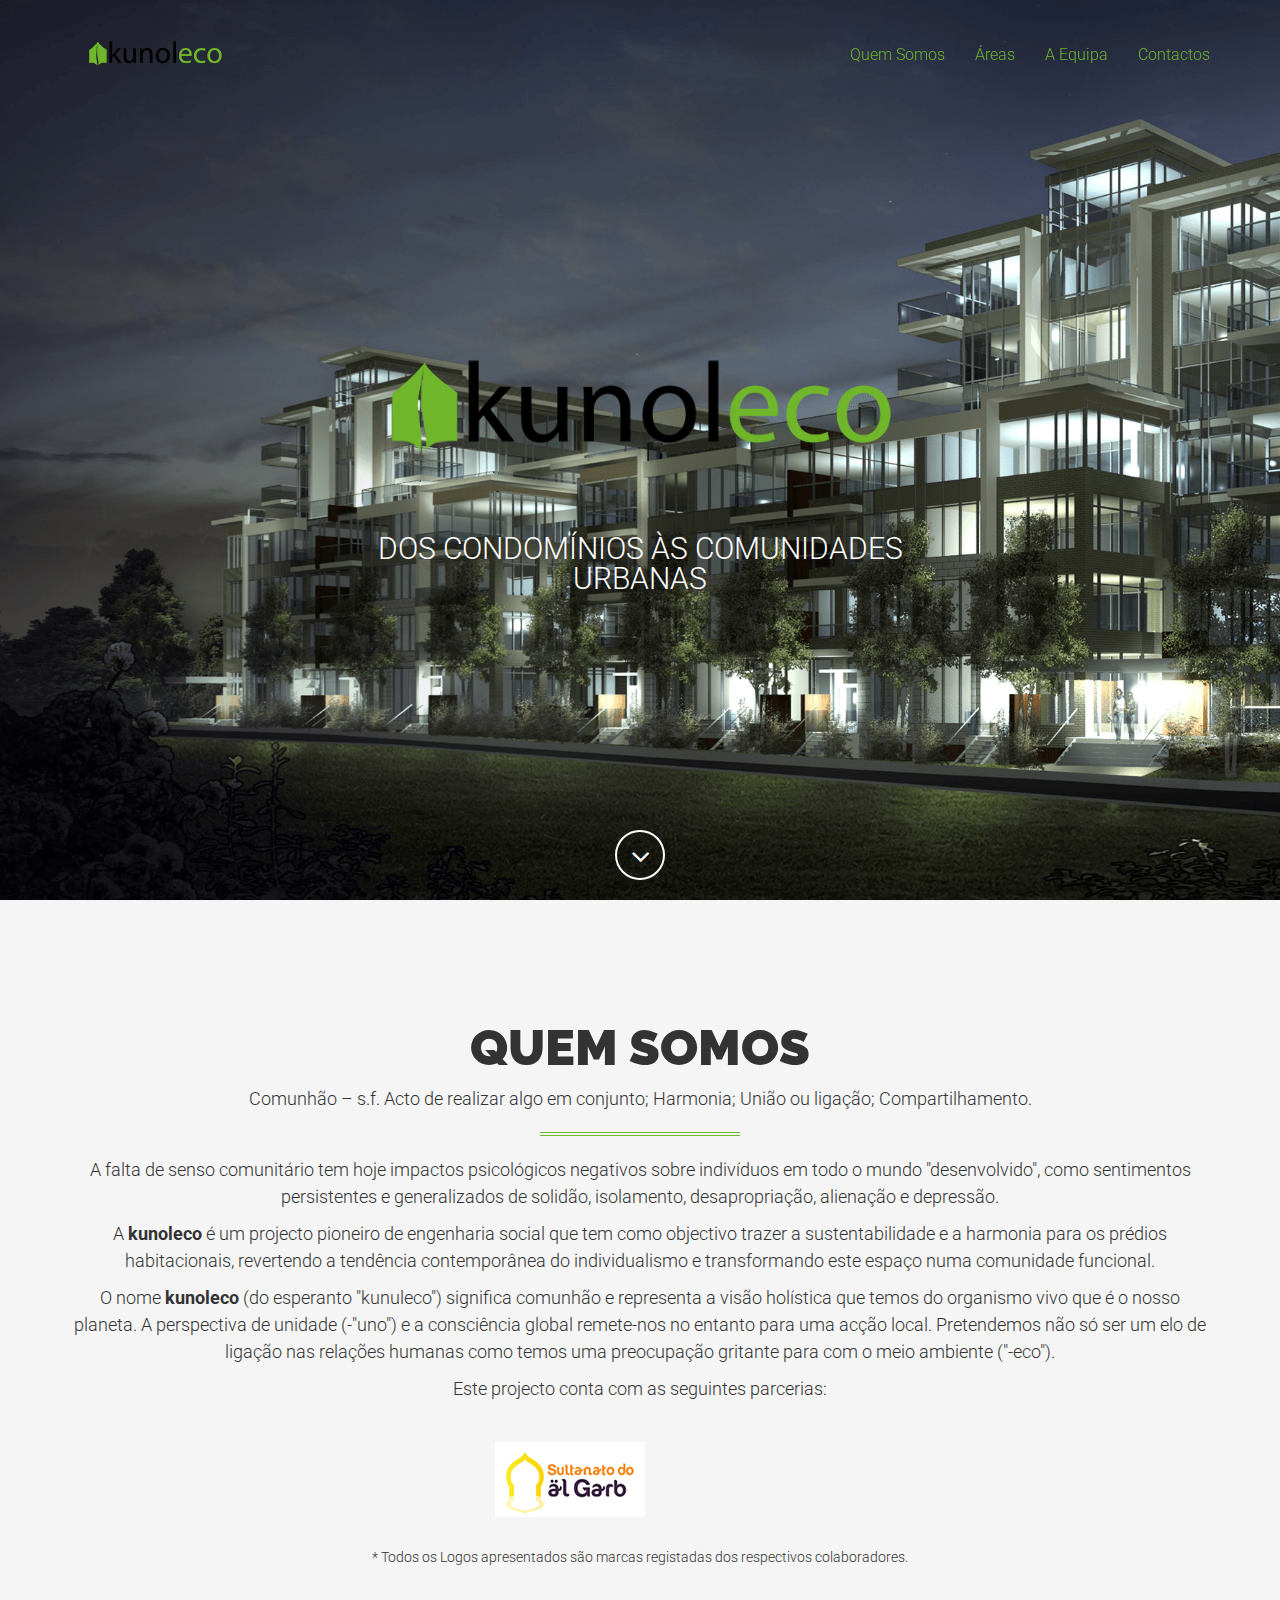
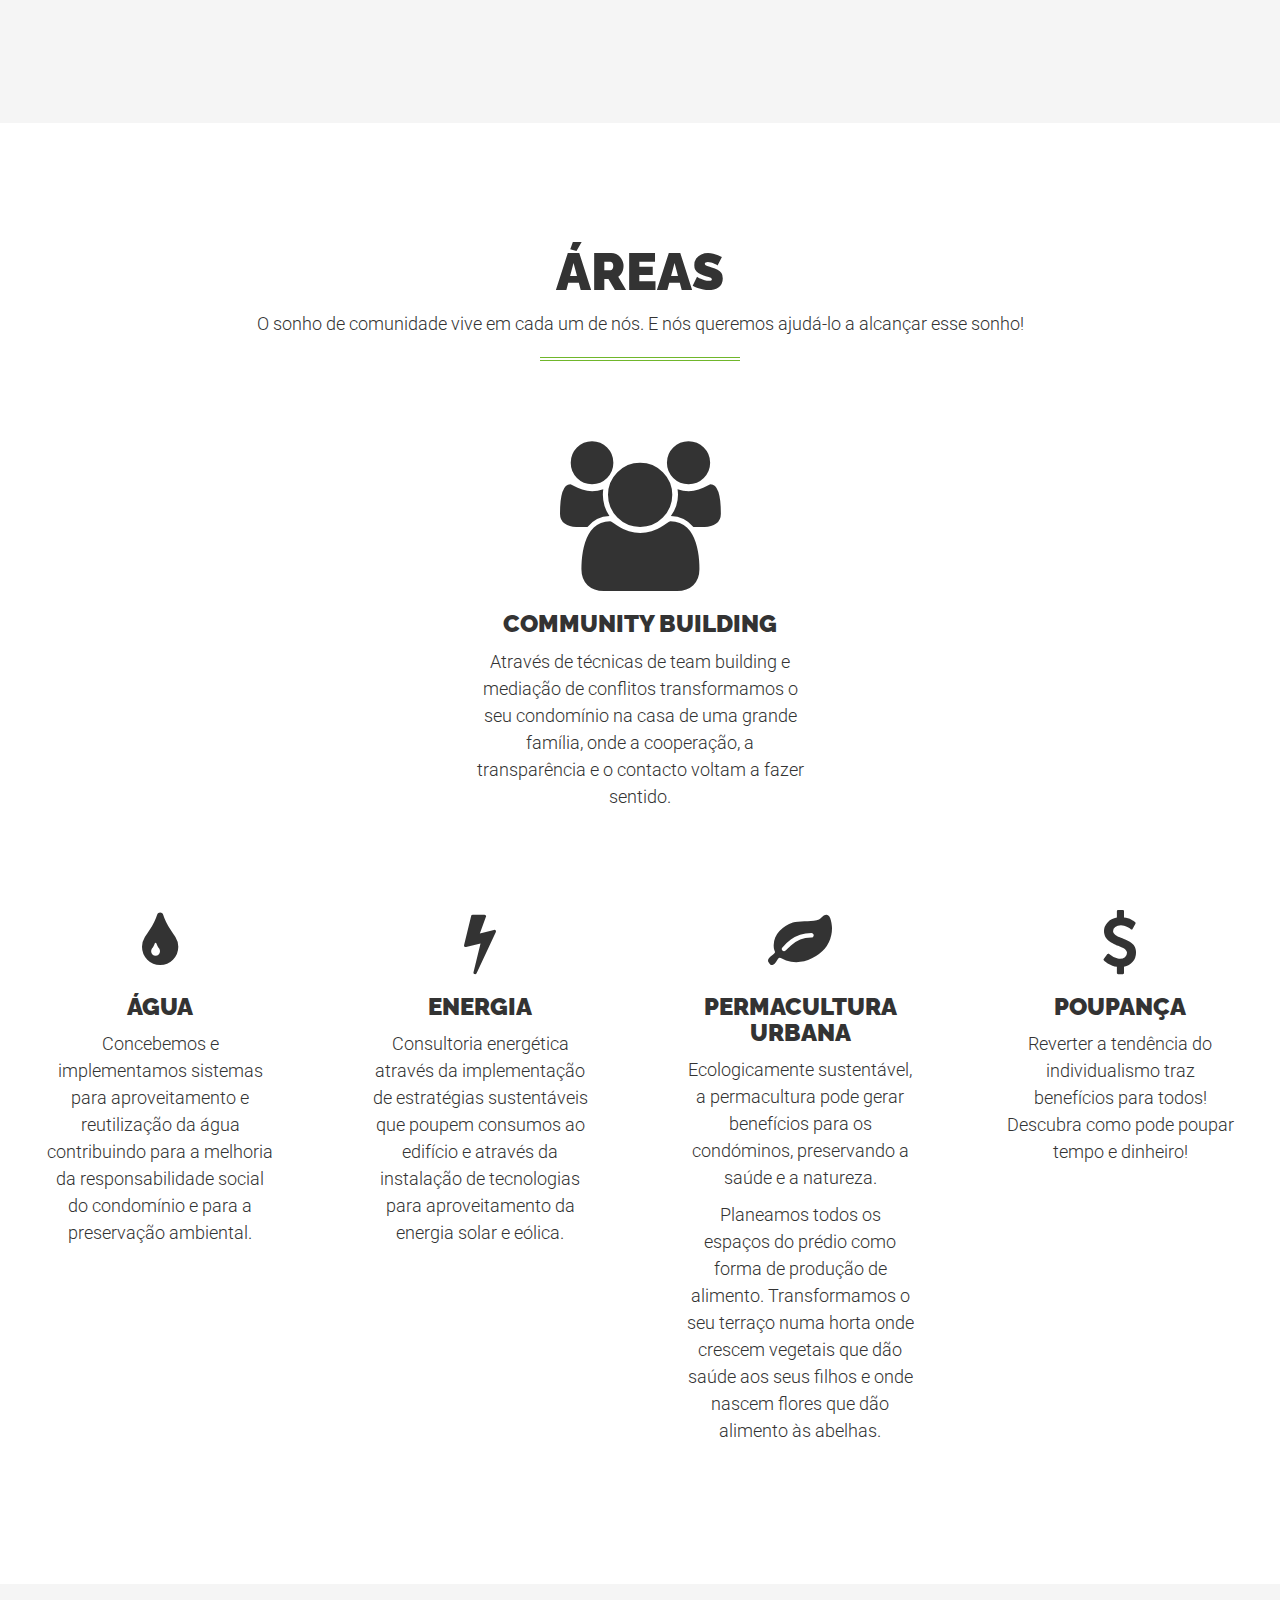
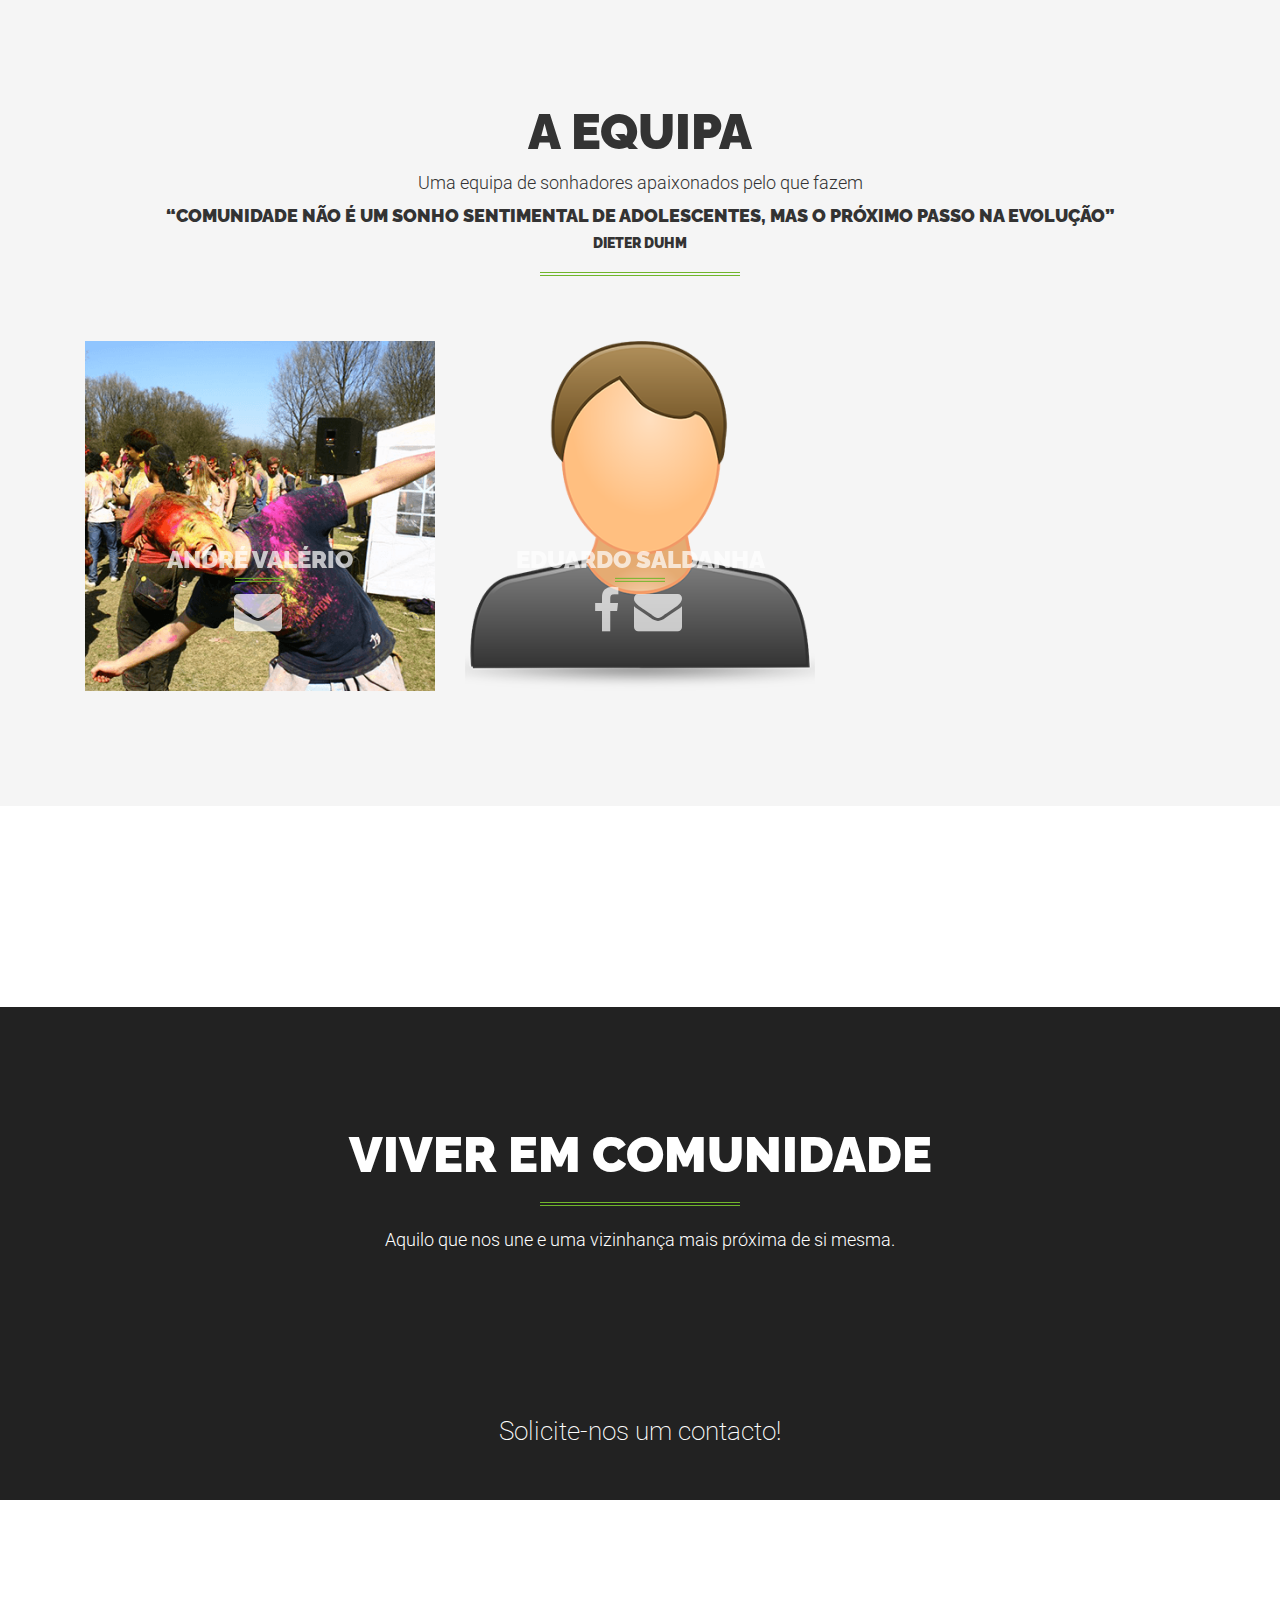
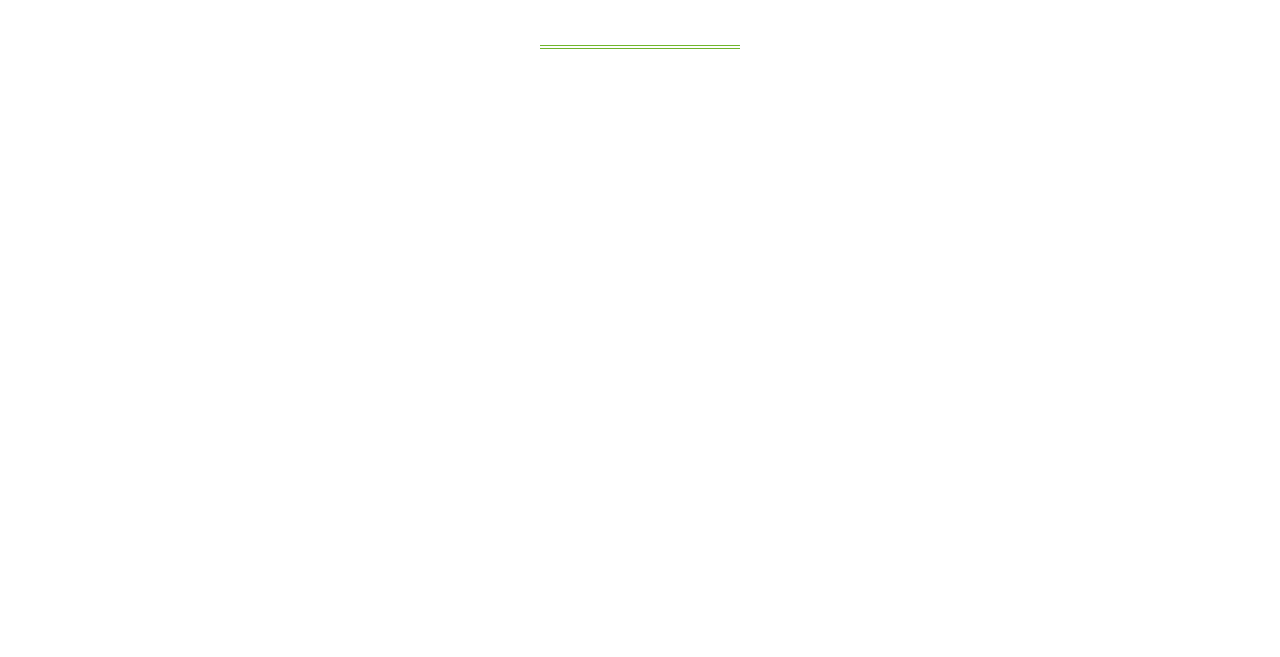
==== commit b67db3ab: "[UPDATE] Final Version 1" ====
--- a/src/index.html
+++ b/src/index.html
@@ -204,25 +204,25 @@
 
             <h2>Quem Somos</h2>
 
-			<p>Comunhão – s.f. Acto de realizar algo em conjunto; Harmonia; União ou ligação; Compartilhamento.</p>
+			<p>Comunh&atilde;o – s.f. Acto de realizar algo em conjunto; Harmonia; Uni&atilde;o ou liga&ccedil;&atilde;o; Compartilhamento.</p>
 
             <hr class="colored">
 
             <p>
 
-            	A falta de senso comunitário tem hoje, impactos psicológicos negativos sobre indivíduos em todo o mundo “desenvolvido”, como sentimentos persistentes e generalizados de solidão, isolamento, desapropriação, alienação e depressão.
+            	A falta de senso comunit&aacute;rio tem hoje impactos psicol&oacute;gicos negativos sobre indiv&iacute;duos em todo o mundo "desenvolvido", como sentimentos persistentes e generalizados de solid&atilde;o, isolamento, desapropria&ccedil;&atilde;o, aliena&ccedil;&atilde;o e depress&atilde;o.
 
             </p>
 
             <p>
 
-				A <b>kunoleco</b> é um projecto pioneiro de engenharia social que tem como objectivo trazer a sustentabilidade e a harmonia para os prédios habitacionais, revertendo a tendência contemporânea do individualismo e transformando este espaço numa comunidade funcional.
+				A <b>kunoleco</b> &eacute; um projecto pioneiro de engenharia social que tem como objectivo trazer a sustentabilidade e a harmonia para os pr&eacute;dios habitacionais, revertendo a tend&ecirc;ncia contempor&acirc;nea do individualismo e transformando este espa&ccedil;o numa comunidade funcional.
 
 			</p>
 
 			<p>
 
-				O nome <b>kunoleco</b> (do esperanto “kunuleco”) significa comunhão e representa a visão holística que temos do organismo vivo que é o nosso planeta. A perspectiva de unidade (-“uno”) e a consciência global remete-nos no entanto para uma acção local. Pretendemos não só ser um elo de ligação nas relações humanas como temos uma preocupação gritante para com o meio ambiente (“-eco”).
+				O nome <b>kunoleco</b> (do esperanto "kunuleco") significa comunh&atilde;o e representa a vis&atilde;o hol&iacute;stica que temos do organismo vivo que &eacute; o nosso planeta. A perspectiva de unidade (-"uno") e a consci&ecirc;ncia global remete-nos no entanto para uma ac&ccedil;&atilde;o local. Pretendemos n&atilde;o s&oacute; ser um elo de liga&ccedil;&atilde;o nas rela&ccedil;ões humanas como temos uma preocupa&ccedil;&atilde;o gritante para com o meio ambiente ("-eco").
 
 			</p>
 
@@ -282,7 +282,7 @@
 
                     <h1>&Aacute;reas</h1>
 
-                    <p>O sonho de comunidade vive em cada um de nós. E nós queremos ajudá-lo a alcançar esse sonho!</p>
+                    <p>O sonho de comunidade vive em cada um de n&oacute;s. E n&oacute;s queremos ajud&aacute;-lo a alcan&ccedil;ar esse sonho!</p>
 
                     <hr class="colored">
 
@@ -298,578 +298,594 @@
 
                         <i class="fa fa-users fa-5x big-icon"></i>
 
+                        <h3>Community Building</h3>
+
+                        <p>Atrav&eacute;s de t&eacute;cnicas de team building e media&ccedil;&atilde;o de conflitos transformamos o seu condom&iacute;nio na casa de uma grande fam&iacute;lia, onde a coopera&ccedil;&atilde;o, a transpar&ecirc;ncia e o contacto voltam a fazer sentido.</p>
+
+                    </div>
+
+                </div>
+
+                <!-- <div class="col-md-4 col-sm-6 col-centered">
+
+                    <div class="about-content">
+
+                        <i class="fa fa-bolt fa-4x"></i>
+
+                        <h3>Energia</h3>
+
+                        <p>Lorem ipsum dolor sit amet, enim pretium at risus odio, sed ex est nisl nisl earum. Vestibulum tincidunt. Ultricies maecenas curabitur officiis enim vivamus. Cras nonummy et ante in elementum est, tortor sapien, mauris ac.</p>
+
+                    </div>
+
+                </div> -->
+
+            </div>
+
+            <div class="row text-center content-row">
+
+                <div class="col-md-3 col-sm-6">
+
+                    <div class="about-content">
+
+                        <i class="fa fa-tint fa-4x"></i>
+
+                        <h3>&Aacute;gua</h3>
+
+                        <p>Concebemos e implementamos sistemas para aproveitamento e reutiliza&ccedil;&atilde;o da &aacute;gua contribuindo para a melhoria da responsabilidade social do condom&iacute;nio e para a preserva&ccedil;&atilde;o ambiental.</p>
+
+                    </div>
+
+                </div>
+
+                <div class="col-md-3 col-sm-6">
+
+                    <div class="about-content">
+
+                        <i class="fa fa-bolt fa-4x"></i>
+
+                        <h3>Energia</h3>
+
+                        <p>Consultoria energ&eacute;tica atrav&eacute;s da implementa&ccedil;&atilde;o de estrat&eacute;gias sustent&aacute;veis que poupem consumos ao edif&iacute;cio e atrav&eacute;s da instala&ccedil;&atilde;o de tecnologias para aproveitamento da energia solar e e&oacute;lica.</p>
+
+                    </div>
+
+                </div>
+
+                <!-- <div class="col-md-4 col-sm-6">
+
+                    <div class="about-content">
+
+                        <i class="fa fa-users fa-5x big-icon"></i>
+
                         <h3>Team Building</h3>
 
-                        <p>Através de técnicas de team building e mediação de conflitos transformamos o seu condomínio na casa de uma grande família, onde a cooperação, a transparência e o contacto voltam a fazer sentido.</p>
+                        <p>Lorem ipsum dolor sit amet, enim pretium at risus odio, sed ex est nisl nisl earum. Vestibulum tincidunt. Ultricies maecenas curabitur officiis enim vivamus. Cras nonummy et ante in elementum est, tortor sapien, mauris ac.</p>
 
                     </div>
 
-                </div>
-
-                <!-- <div class="col-md-4 col-sm-6 col-centered">
+                </div> -->
+
+                <div class="col-md-3 col-sm-6">
 
                     <div class="about-content">
 
-                        <i class="fa fa-bolt fa-4x"></i>
-
-                        <h3>Energia</h3>
-
-                        <p>Lorem ipsum dolor sit amet, enim pretium at risus odio, sed ex est nisl nisl earum. Vestibulum tincidunt. Ultricies maecenas curabitur officiis enim vivamus. Cras nonummy et ante in elementum est, tortor sapien, mauris ac.</p>
+                        <i class="fa fa-leaf fa-4x"></i>
+
+                        <h3>Permacultura Urbana</h3>
+
+                        <p>Ecologicamente sustent&aacute;vel, a permacultura pode gerar benef&iacute;cios para os cond&oacute;minos, preservando a sa&uacute;de e a natureza.</p>
+
+                        <p>Planeamos todos os espa&ccedil;os do pr&eacute;dio como forma de produ&ccedil;&atilde;o de alimento. Transformamos o seu terra&ccedil;o numa horta onde crescem vegetais que d&atilde;o sa&uacute;de aos seus filhos e onde nascem flores que d&atilde;o alimento &agrave;s abelhas.</p>
 
                     </div>
 
-                </div> -->
-
-            </div>
-
-            <div class="row text-center content-row">
+                </div>
 
                 <div class="col-md-3 col-sm-6">
 
-                    <div class="about-content">
-
-                        <i class="fa fa-tint fa-4x"></i>
-
-                        <h3>&Aacute;gua</h3>
-
-                        <p>Concebemos e implementamos sistemas para aproveitamento e reutilização da água contribuindo para a melhoria da responsabilidade social do condomínio e para a preservação ambiental.</p>
+                	<div class="about-content">
+
+                        <i class="fa fa-usd fa-4x"></i>
+
+                        <h3>Poupan&ccedil;a</h3>
+
+                        <p>Reverter a tend&ecirc;ncia do individualismo traz benef&iacute;cios para todos! Descubra como pode poupar tempo e dinheiro!</p>
 
                     </div>
 
                 </div>
 
-                <div class="col-md-3 col-sm-6">
-
-                    <div class="about-content">
-
-                        <i class="fa fa-bolt fa-4x"></i>
-
-                        <h3>Energia</h3>
-
-                        <p>Consultoria energética através da implementação de estratégias sustentáveis que poupem consumos ao edifício e através da instalação de tecnologias para aproveitamento da energia solar e eólica.</p>
+            </div>
+
+            </div>
+
+        </div>
+
+    </section>
+
+    <!-- A Equipa -->
+
+    <section class="bg-gray" id="team">
+
+        <div class="container text-center">
+
+            <div class="row">
+
+                <div class="col-lg-12">
+
+                    <h2>A EQUIPA</h2>
+
+                    <p>Uma equipa de sonhadores apaixonados pelo que fazem</p>
+
+                    <h4>&#8220;Comunidade n&atilde;o &eacute; um sonho sentimental de adolescentes, mas o pr&oacute;ximo passo na evolu&ccedil;&atilde;o&#8221;</h4>
+
+                    <h5>Dieter Duhm</h5>
+
+                    <hr class="colored">
+
+                </div>
+
+            </div>
+
+            <div class="row content-row">
+
+                <div class="col-lg-12">
+
+                    <div class="about-carousel">
+
+                        <div class="item">
+
+                            <img src="img/people/andre-valerio.png" class="img-responsive" alt="">
+
+                            <div class="caption">
+
+                               <br><br><br><br><br><br><br><h3>Andr&eacute; Val&eacute;rio</h3>
+
+                                <hr class="colored">
+
+                                <p></p>
+
+                                <ul class="list-inline social">
+
+                                    <!-- <li>
+
+                                        <a href="https://www.facebook.com/andrealmeidavalerio" target=_blank><i class="fa fa-facebook fa-3x"></i></a>
+
+                                    </li> -->
+
+                                    <li>
+
+                                        <a href="mailto:mail@kunoleco.pt"><i class="fa fa-envelope fa-3x"></i></a>
+
+                                    </li>
+
+                                    <!-- <li>
+
+                                        <a href="#" target=_blank><i class="fa fa-skype"></i></a>
+
+                                    </li> -->
+
+                                </ul>
+
+                            </div>
+
+                        </div>
+
+                        <div class="item">
+
+                            <img src="img/people/default-people.png" class="img-responsive" alt="">
+
+                            <div class="caption">
+
+                               <br><br><br><br><br><br><br><h3>Eduardo Saldanha</h3>
+
+                                <hr class="colored">
+
+                                <p></p>
+
+                                <ul class="list-inline social">
+
+                                    <li>
+
+                                        <a href="#" target=_blank><i class="fa fa-facebook fa-3x"></i></a>
+
+                                    </li>
+
+                                    <li>
+
+                                        <a href="mailto:mail@kunoleco.pt"><i class="fa fa-envelope fa-3x"></i></a>
+
+                                    </li>
+
+                                    <!-- <li>
+
+                                        <a href="#" target=_blank><i class="fa fa-skype"></i></a>
+
+                                    </li> -->
+
+                                </ul>
+
+                            </div>
+
+                        </div>
 
                     </div>
 
                 </div>
 
-                <!-- <div class="col-md-4 col-sm-6">
-
-                    <div class="about-content">
-
-                        <i class="fa fa-users fa-5x big-icon"></i>
-
-                        <h3>Team Building</h3>
-
-                        <p>Lorem ipsum dolor sit amet, enim pretium at risus odio, sed ex est nisl nisl earum. Vestibulum tincidunt. Ultricies maecenas curabitur officiis enim vivamus. Cras nonummy et ante in elementum est, tortor sapien, mauris ac.</p>
+            </div>
+
+        </div>
+
+    </section>
+
+ 
+
+ 
+
+   <!-- Publicidade -->
+
+   <!-- <aside class="cta-quote" style="background-image: url('img/bg-aside.png');">
+
+        <div class="container">
+
+            <div class="row">
+
+                <div class="col-md-10 col-md-offset-1">
+
+                    <span class="quote">Experimente uma <span class="text-primary">nova</span> e <br><span class="text-primary">ousada</span> vis&atilde;o para um <span class="text-primary">novo mundo</span></span>
+
+                    <hr class=" colored">
+
+                    <a href="#contact"class="btn btn-outline-light">Contacte-nos</a>
+
+                </div>
+
+            </div>
+
+        </div>
+
+    </aside> -->
+
+    <section class="testimonials">
+
+        <div class="container">
+
+            <div class="row">
+
+                <div class="col-lg-10 col-lg-offset-1">
+
+                    <!-- <div class="testimonials-carousel">
+
+                        <div class="item">
+
+                            <div class="row">
+
+                                <div class="col-lg-12">
+
+                                    <p class="lead">"Profissionalismo e Compet&ecirc;ncia"</p>
+
+                                    <hr class="colored">
+
+                                    <p class="quote">Trabalhar com a kunoleco &Eacute; uma experi&ecirc;ncia gratificante. Profissionalismo e compet&ecirc;ncia<br>&eacute; a melhor forma de descrever uma equipa que trabalha non-stop at&eacute; ver os problemas resolvidos. Obrigado kunoleco!</p>
+
+                                    <div class="testimonial-info">
+
+                                        <div class="testimonial-img">
+
+                                            <img src="img/testimonials/1.jpg" class="img-circle img-responsive" alt="">
+
+                                        </div>
+
+                                        <div class="testimonial-author">
+
+                                            <span class="name">Alguem</span>
+
+                                            <p class="small">CEO</p>
+
+                                            <div class="stars">
+
+                                                <i class="fa fa-star"></i>
+
+                                                <i class="fa fa-star"></i>
+
+                                                <i class="fa fa-star"></i>
+
+                                                <i class="fa fa-star"></i>
+
+                                                <i class="fa fa-star"></i>
+
+                                            </div>
+
+                                        </div>
+
+                                    </div>
+
+                                </div>
+
+                            </div>
+
+                        </div>
+
+                        <div class="item">
+
+                            <div class="row">
+
+                                <div class="col-lg-12">
+
+                                    <p class="lead">"Mais-valia"</p>
+
+                                    <hr class="colored">
+
+                                    <p class="quote">Trabalhamos com a kunoleco h&aacute; mais de 5 anos!</p>
+
+                                    <div class="testimonial-info">
+
+                                        <div class="testimonial-img">
+
+                                            <img src="img/testimonials/2.png" class="img-circle img-responsive" alt="">
+
+                                        </div>
+
+                                        <div class="testimonial-author">
+
+                                            <span class="name">Alguem</span><p class="small">CEO</p>
+
+                                            <div class="stars">
+
+                                                <i class="fa fa-star"></i>
+
+                                                <i class="fa fa-star"></i>
+
+                                                <i class="fa fa-star"></i>
+
+                                                <i class="fa fa-star"></i>
+
+                                                <i class="fa fa-star"></i>
+
+                                            </div>
+
+                                        </div>
+
+                                    </div>
+
+                                </div>
+
+                            </div>
+
+                        </div>
+
+                    </div> -->
+
+                </div>
+
+            </div>
+
+        </div>
+
+    </section>
+
+    <section id="pricing" class="pricing" style="background-image: url('img/bg-pricing.png')">
+
+        <div class="container">
+
+            <div class="row text-center">
+
+                <div class="col-lg-12">
+
+                    <h2>VIVER EM COMUNIDADE</h2>
+
+                    <hr class="colored">
+
+                    <p>Aquilo que nos une e uma vizinhan&ccedil;a mais pr&oacute;xima de si mesma.</p>
+
+                </div>
+
+            </div>
+
+        </div>
+
+    </section>
+
+    <!-- <section id="contact">
+
+        <div class="container">
+
+            <div class="row">
+
+                <div class="col-lg-12 text-center">
+
+                    <h2>Contacte-nos</h2>
+
+                    <hr class="colored">
+
+                    <p>Solicite-nos um contacto, um dos nossos colaboradores responder&aacute;<br> no mais curto espa&ccedil;o de tempo poss&iacute;vel!</p><br>
+
+                </div>
+
+            </div>
+
+            <div class="row content-row">
+
+                <div class="col-lg-8 col-lg-offset-2">
+
+                    <form action="MAILTO:mail@kunoleco.pt" method="POST" name="sentMessage" id="contactForm" enctype="text/plain" novalidate>
+
+                        <div class="row control-group">
+
+                            <div class="form-group col-xs-12 floating-label-form-group controls">
+
+                                <label>Nome</label>
+
+                                <input type="text" class="form-control" placeholder="Nome" id="name" required data-validation-required-message="Por favor indique-nos o seu nome.">
+
+                                <p class="help-block text-danger"></p>
+
+                            </div>
+
+                        </div>
+
+                        <div class="row control-group">
+
+                            <div class="form-group col-xs-12 floating-label-form-group controls">
+
+                                <label>Email</label>
+
+                                <input type="email" class="form-control" placeholder="Email" id="email" required data-validation-required-message="Por favor indique-nos o seu email.">
+
+                                <p class="help-block text-danger"></p>
+
+                            </div>
+
+                        </div>
+
+                        <div class="row control-group">
+
+                            <div class="form-group col-xs-12 floating-label-form-group controls">
+
+                                <label>Telefone</label>
+
+                                <input type="tel" class="form-control" placeholder="Telefone" id="phone" required data-validation-required-message="Por favor indique-nos o seu telefone.">
+
+                                <p class="help-block text-danger"></p>
+
+                            </div>
+
+                        </div>
+
+                        <div class="row control-group">
+
+                            <div class="form-group col-xs-12 floating-label-form-group controls">
+
+                                <label>Mensagem</label>
+
+                                <textarea rows="5" class="form-control" placeholder="Mensagem" id="message" required data-validation-required-message="Por favor diga-nos a raz&atilde;o do seu contacto."></textarea>
+
+                                <p class="help-block text-danger"></p>
+
+                            </div>
+
+                        </div>
+
+                        <br>
+
+                        <div id="success"></div>
+
+                        <div class="row">
+
+                            <div class="form-group col-xs-12">
+
+                                <button type="submit" class="btn btn-outline-dark">Enviar</button>
+
+                            </div>
+
+                        </div>
+
+                    </form>
+
+                </div>
+
+            </div>
+
+        </div>
+
+    </section> -->
+
+    <a href="mailto:mail@kunoleco.pt?Subject=" target="_top" class="btn btn-block btn-full-width">Solicite-nos um contacto!</a>
+
+    
+
+    <footer class="footer" style="background-image: url('img/bg-footer.png')">    
+
+            <div class="container text-center" id="contact">
+
+                <div class="row">
+
+                    <div class="col-lg-12">
+
+                        <h2>Contactos</h2>
+
+                        <hr class="colored">
 
                     </div>
 
-                </div> -->
-
-                <div class="col-md-3 col-sm-6">
-
-                    <div class="about-content">
-
-                        <i class="fa fa-leaf fa-4x"></i>
-
-                        <h3>Permacultura Urbana</h3>
-
-                        <p>Ecologicamente sustentável, a permacultura pode gerar benefícios para os condóminos, preservando a saúde e a natureza.</p>
-
-                        <p>Planeamos todos os espaços do prédio como forma de produção de alimento. Transformamos o seu terraço numa horta onde crescem vegetais que dão saúde aos seus filhos e onde nascem flores que dão alimento às abelhas.</p>
-
-                    </div>
-
-                </div>
-
-                <div class="col-md-3 col-sm-6">
-
-                	<div class="about-content">
-
-                        <i class="fa fa-usd fa-4x"></i>
-
-                        <h3>Poupança</h3>
-
-                        <p>Reverter a tendência do individualismo traz benefícios para todos! Descubra como pode poupar tempo e dinheiro!</p>
-
-                    </div>
-
-                </div>
-
-            </div>
-
-            </div>
-
-        </div>
-
-    </section>
-
-    <!-- A Equipa -->
-
-    <section class="bg-gray" id="team">
+                </div>
+
+            </div>
 
         <div class="container text-center">
 
             <div class="row">
 
+                <div class="col-md-4 contact-details">
+
+                    <h4><i class="fa fa-map-marker fa-2x"></i></h4>
+
+                    <p>Av. 5 de Outubro<br>nº 102 R&eacute;s-do-ch&atilde;o<br>1050-060 Lisboa<br>Portugal</p>
+
+                </div>
+
+                <div class="col-md-4 contact-details">
+
+                    <h4><i class="fa fa-phone fa-2x"></i></h4>
+
+                    <p>(+351) 91&#173; 844&#173; 30&#173; 61</p>
+
+                </div>
+
+                <div class="col-md-4 contact-details">
+
+                    <h4><i class="fa fa-envelope fa-2x"></i></h4>
+
+                    <p><a href="mailto:mail@kunoleco.pt?Subject=" target="_top">mail@kunoleco.pt</a></p>
+
+                </div>
+
+            </div>
+
+            <div class="row social">
+
                 <div class="col-lg-12">
 
-                    <h2>A EQUIPA</h2>
-
-                    <p>Uma equipa de sonhadores apaixonados pelo que fazem</p>
-
-                    <h4>“Comunidade não é um sonho sentimental de adolescentes, mas o próximo passo na evolução”</h4>
-
-                    <h5>Dieter Duhm</h5>
-
-                    <hr class="colored">
-
-                </div>
-
-            </div>
-
-            <div class="row content-row">
+                    <ul class="list-inline">
+
+                        <li><a href="#"><i class="fa fa-facebook-square fa-3x"></i></a>
+
+                        </li>
+
+                        <!-- <li><a href="#"><i class="fa fa-twitter-square fa-3x"></i></a>
+
+                        </li> -->
+
+                        
+
+                    </ul>
+
+                </div>
+
+            </div>
+
+            <div class="row copyright">
 
                 <div class="col-lg-12">
 
-                    <div class="about-carousel">
-
-                        <div class="item">
-
-                            <img src="img/people/andre-valerio.png" class="img-responsive" alt="">
-
-                            <div class="caption">
-
-                               <br><br><br><br><br><br><br><h3>Andr&eacute; Val&eacute;rio</h3>
-
-                                <hr class="colored">
-
-                                <p></p>
-
-                                <ul class="list-inline social">
-
-                                    <li>
-
-                                        <a href="https://www.facebook.com/andrealmeidavalerio" target=_blank><i class="fa fa-facebook fa-3x"></i></a>
-
-                                    </li>
-
-                                    <li>
-
-                                        <a href="mailto:mail@kunoleco.pt"><i class="fa fa-envelope fa-3x"></i></a>
-
-                                    </li>
-
-                                    <!-- <li>
-
-                                        <a href="#" target=_blank><i class="fa fa-skype"></i></a>
-
-                                    </li> -->
-
-                                </ul>
-
-                            </div>
-
-                        </div>
-
-                        <div class="item">
-
-                            <img src="img/people/default-people.png" class="img-responsive" alt="">
-
-                            <div class="caption">
-
-                               <br><br><br><br><br><br><br><h3>Eduardo Saldanha</h3>
-
-                                <hr class="colored">
-
-                                <p></p>
-
-                                <ul class="list-inline social">
-
-                                    <li>
-
-                                        <a href="#" target=_blank><i class="fa fa-facebook fa-3x"></i></a>
-
-                                    </li>
-
-                                    <li>
-
-                                        <a href="mailto:mail@kunoleco.pt"><i class="fa fa-envelope fa-3x"></i></a>
-
-                                    </li>
-
-                                    <!-- <li>
-
-                                        <a href="#" target=_blank><i class="fa fa-skype"></i></a>
-
-                                    </li> -->
-
-                                </ul>
-
-                            </div>
-
-                        </div>
-
-                    </div>
-
-                </div>
-
-            </div>
-
-        </div>
-
-    </section>
-
- 
-
- 
-
-   <!-- Publicidade -->
-
-   <aside class="cta-quote" style="background-image: url('img/bg-aside.png');">
-
-        <div class="container">
-
-            <div class="row">
-
-                <div class="col-md-10 col-md-offset-1">
-
-                    <span class="quote">Experimente uma <span class="text-primary">nova</span> e <br><span class="text-primary">ousada</span> visão para um <span class="text-primary">novo mundo</span></span>
-
-                    <hr class=" colored">
-
-                    <a href="#contact"class="btn btn-outline-light">Contacte-nos</a>
-
-                </div>
-
-            </div>
-
-        </div>
-
-    </aside>
-
-    <section class="testimonials">
-
-        <div class="container">
-
-            <div class="row">
-
-                <div class="col-lg-10 col-lg-offset-1">
-
-                    <!-- <div class="testimonials-carousel">
-
-                        <div class="item">
-
-                            <div class="row">
-
-                                <div class="col-lg-12">
-
-                                    <p class="lead">"Profissionalismo e Compet&ecirc;ncia"</p>
-
-                                    <hr class="colored">
-
-                                    <p class="quote">Trabalhar com a kunoleco &Eacute; uma experi&ecirc;ncia gratificante. Profissionalismo e compet&ecirc;ncia<br>&eacute; a melhor forma de descrever uma equipa que trabalha non-stop at&eacute; ver os problemas resolvidos. Obrigado kunoleco!</p>
-
-                                    <div class="testimonial-info">
-
-                                        <div class="testimonial-img">
-
-                                            <img src="img/testimonials/1.jpg" class="img-circle img-responsive" alt="">
-
-                                        </div>
-
-                                        <div class="testimonial-author">
-
-                                            <span class="name">Alguem</span>
-
-                                            <p class="small">CEO</p>
-
-                                            <div class="stars">
-
-                                                <i class="fa fa-star"></i>
-
-                                                <i class="fa fa-star"></i>
-
-                                                <i class="fa fa-star"></i>
-
-                                                <i class="fa fa-star"></i>
-
-                                                <i class="fa fa-star"></i>
-
-                                            </div>
-
-                                        </div>
-
-                                    </div>
-
-                                </div>
-
-                            </div>
-
-                        </div>
-
-                        <div class="item">
-
-                            <div class="row">
-
-                                <div class="col-lg-12">
-
-                                    <p class="lead">"Mais-valia"</p>
-
-                                    <hr class="colored">
-
-                                    <p class="quote">Trabalhamos com a kunoleco h&aacute; mais de 5 anos!</p>
-
-                                    <div class="testimonial-info">
-
-                                        <div class="testimonial-img">
-
-                                            <img src="img/testimonials/2.png" class="img-circle img-responsive" alt="">
-
-                                        </div>
-
-                                        <div class="testimonial-author">
-
-                                            <span class="name">Alguem</span><p class="small">CEO</p>
-
-                                            <div class="stars">
-
-                                                <i class="fa fa-star"></i>
-
-                                                <i class="fa fa-star"></i>
-
-                                                <i class="fa fa-star"></i>
-
-                                                <i class="fa fa-star"></i>
-
-                                                <i class="fa fa-star"></i>
-
-                                            </div>
-
-                                        </div>
-
-                                    </div>
-
-                                </div>
-
-                            </div>
-
-                        </div>
-
-                    </div> -->
-
-                </div>
-
-            </div>
-
-        </div>
-
-    </section>
-
-    <section id="pricing" class="pricing" style="background-image: url('img/bg-pricing.png')">
-
-        <div class="container">
-
-            <div class="row text-center">
+                    <p class="nano">
+
+                        “Se quis&eacute;ssemos sobreviver &agrave;s crises sociais e ecol&oacute;gicas que provoc&aacute;mos, ter&iacute;amos nos dedicar a cria&ccedil;&atilde;o de empreendimentos comunit&aacute;rios dram&aacute;ticos e radicalmente novos.”
+
+                    </p>
+
+                    <p class="nano">
+
+                        Lynn Margulis
+
+                    </p>
+
+                </div>
 
                 <div class="col-lg-12">
 
-                    <h2>TRABALHAR EM COMUNIDADE</h2>
-
-                    <hr class="colored">
-
-                    <p>Aquilo que nos une e uma vizinhan&ccedil;a mais pr&oacute;xima de si mesma.</p>
-
-                </div>
-
-            </div>
-
-        </div>
-
-    </section>
-
-    <section id="contact">
-
-        <div class="container">
-
-            <div class="row">
-
-                <div class="col-lg-12 text-center">
-
-                    <h2>Contacte-nos</h2>
-
-                    <hr class="colored">
-
-                    <p>Solicite-nos um contacto, um dos nossos colaboradores responder&aacute;<br> no mais curto espa&ccedil;o de tempo poss&iacute;vel!</p><br>
-
-                </div>
-
-            </div>
-
-            <div class="row content-row">
-
-                <div class="col-lg-8 col-lg-offset-2">
-
-                    <form name="sentMessage" id="contactForm" novalidate>
-
-                        <div class="row control-group">
-
-                            <div class="form-group col-xs-12 floating-label-form-group controls">
-
-                                <label>Nome</label>
-
-                                <input type="text" class="form-control" placeholder="Nome" id="name" required data-validation-required-message="Por favor indique-nos o seu nome.">
-
-                                <p class="help-block text-danger"></p>
-
-                            </div>
-
-                        </div>
-
-                        <div class="row control-group">
-
-                            <div class="form-group col-xs-12 floating-label-form-group controls">
-
-                                <label>Email</label>
-
-                                <input type="email" class="form-control" placeholder="Email" id="email" required data-validation-required-message="Por favor indique-nos o seu email.">
-
-                                <p class="help-block text-danger"></p>
-
-                            </div>
-
-                        </div>
-
-                        <div class="row control-group">
-
-                            <div class="form-group col-xs-12 floating-label-form-group controls">
-
-                                <label>Telefone</label>
-
-                                <input type="tel" class="form-control" placeholder="Telefone" id="phone" required data-validation-required-message="Por favor indique-nos o seu telefone.">
-
-                                <p class="help-block text-danger"></p>
-
-                            </div>
-
-                        </div>
-
-                        <div class="row control-group">
-
-                            <div class="form-group col-xs-12 floating-label-form-group controls">
-
-                                <label>Mensagem</label>
-
-                                <textarea rows="5" class="form-control" placeholder="Mensagem" id="message" required data-validation-required-message="Por favor diga-nos a raz&atilde;o do seu contacto."></textarea>
-
-                                <p class="help-block text-danger"></p>
-
-                            </div>
-
-                        </div>
-
-                        <br>
-
-                        <div id="success"></div>
-
-                        <div class="row">
-
-                            <div class="form-group col-xs-12">
-
-                                <button type="submit" class="btn btn-outline-dark">Enviar</button>
-
-                            </div>
-
-                        </div>
-
-                    </form>
-
-                </div>
-
-            </div>
-
-        </div>
-
-    </section>
-
-    <a href="#contact" class="btn btn-block btn-full-width">Solicite-nos um contacto!</a>
-
-    
-
-    <footer class="footer" style="background-image: url('img/bg-footer.png')">    
-
-            <div class="container text-center" id="contactos">
-
-                <div class="row">
-
-                    <div class="col-lg-12">
-
-                        <h2>Contactos</h2>
-
-                        <hr class="colored">
-
-                    </div>
-
-                </div>
-
-            </div>
-
-        <div class="container text-center">
-
-            <div class="row">
-
-                <div class="col-md-4 contact-details">
-
-                    <h4><i class="fa fa-map-marker fa-2x"></i></h4>
-
-                    <p>Av. 5 de Outubro<br>nº 102 Rés-do-chão<br>1050-060 Lisboa<br>Portugal</p>
-
-                </div>
-
-                <div class="col-md-4 contact-details">
-
-                    <h4><i class="fa fa-phone fa-2x"></i></h4>
-
-                    <p>(+351) 91&#173; 844&#173; 30&#173; 61</p>
-
-                </div>
-
-                <div class="col-md-4 contact-details">
-
-                    <h4><i class="fa fa-envelope fa-2x"></i></h4>
-
-                    <p><a href="email@kunoleco.pt">email@kunoleco.pt</a></p>
-
-                </div>
-
-            </div>
-
-            <div class="row social">
-
-                <div class="col-lg-12">
-
-                    <ul class="list-inline">
-
-                        <li><a href="#"><i class="fa fa-facebook-square fa-3x"></i></a>
-
-                        </li>
-
-                        <!-- <li><a href="#"><i class="fa fa-twitter-square fa-3x"></i></a>
-
-                        </li> -->
-
-                        
-
-                    </ul>
-
-                </div>
-
-            </div>
-
-            <div class="row copyright">
-
-                <div class="col-lg-12">
-
                     <p class="small"> Copyright &copy; 2016 Proudly Powered by <a href="http://calli.tech/">CalliTech</a> <span>&nbsp;&#8226;&nbsp;</span> Developed by <a href="http://dev.calli.tech/">CalliTechDev Team</a></p>
 
                 </div>
--- a/src/css/style.css
+++ b/src/css/style.css
@@ -11,6 +11,23 @@
 
 .content-row {
     margin-top: 30px;
+}
+
+.col-centered {
+    float: none;
+    margin: 0 auto;
+}
+
+.col-left-centered {
+    margin: 0 15%;
+}
+
+.col-right-centered {
+    margin: 0 auto;
+}
+
+.big-icon {
+    font-size: 150px;
 }
 
 section {
@@ -985,6 +1002,10 @@
     font-size: 14px;
 }
 
+footer.footer .copyright p.nano {
+    font-size: 12px;
+}
+
 @media(min-width:1025px) {
     footer.footer {
         background-attachment: fixed;
